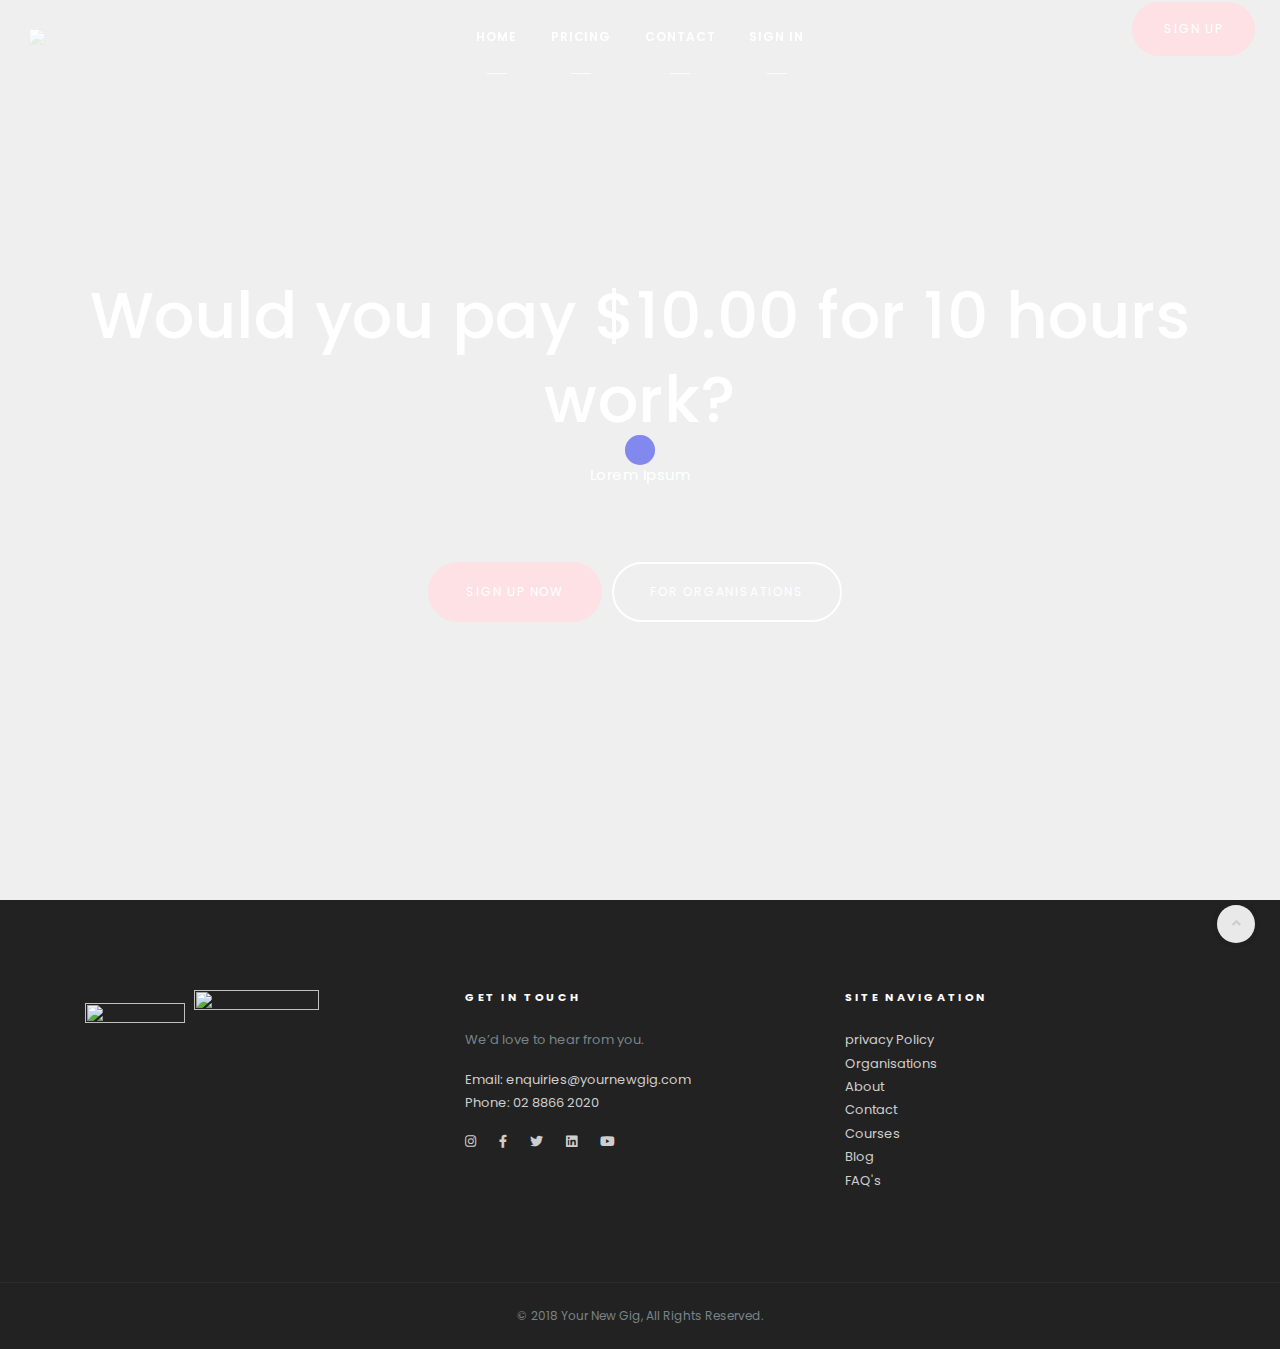
==== app.html @ dda5cf3a "Changes" ====
<!DOCTYPE html>
<html>
<head>
<!-- Global site tag (gtag.js) - Google Analytics -->
<script async src="https://www.googletagmanager.com/gtag/js?id=UA-119177421-1"></script>
<script>
  window.dataLayer = window.dataLayer || [];
  function gtag(){dataLayer.push(arguments);}
  gtag('js', new Date());

  gtag('config', 'UA-119177421-1');
</script>
<!-- Global site tag (gtag.js) - Google Analytics -->
<meta charset="UTF-8">
<meta name="viewport" content="width=device-width, initial-scale=1.0">
<meta name="description" content="Personalised career advice and support through our unique online portal. Tap into our FREE resources from anywhere in the world, to jump-start your career.">
<meta name="author" content="Your New Gig">
<title>career advice | career counselling | upskilling | YourNewGig</title>
<link rel="shortcut icon" href="">
<link rel="apple-touch-icon" href="">
<link rel="apple-touch-icon" sizes="72x72" href="assets/images/apple-touch-icon-72x72.png">
<link rel="apple-touch-icon" sizes="114x114" href="">
<!-- Web Fonts-->
<link href="https://fonts.googleapis.com/css?family=Poppins:400,500,600%7cPlayfair+Display:400i" rel="stylesheet">
<link href="https://use.fontawesome.com/releases/v5.0.6/css/all.css" rel="stylesheet">
<!-- Plugins-->
<link href="css/plugins.min.css" rel="stylesheet">
<link href="css/template.css" rel="stylesheet">
</head>
<body>

<!-- Preloader-->
<div class="page-loader">
  <div class="page-loader-inner">
    <div class="spinner">
      <div class="double-bounce1"></div>
      <div class="double-bounce2"></div>
    </div>
  </div>
</div>
<!-- Preloader end--> 

<!-- Header-->
<header class="header header-transparent">
  <div class="container-fluid"> 
    <!-- Brand-->
    <div class="inner-header"><a class="navbar-brand" href="index.html"><img src="images/brand/logo-variation.png" height="80"> </a></div>
    <!-- Navigation-->
    <div class="inner-navigation collapse">
      <div class="inner-nav onepage-nav">
        <ul>
          <li><a href="#"><span class="menu-item-span">Home</span></a></li>
          <li><a href=""><span class="menu-item-span">Pricing</span></a></li>
          <li><a href=""><span class="menu-item-span">Contact</span></a></li>
          <li><a href="#"><span class="menu-item-span">Sign In</span></a></li>
          <li>
            <p><a class="btn btn-circle btn-brand" href="https://app.cueit.com">Sign Up</a></p>
          </li>
        </ul>
      </div>
    </div>
    <div class="extra-nav d-block d-lg-none">
      <ul>
        <li><a class="off-canvas-open" href="#"><span class="menu-item-span"><i class="ti-menu"></i></span></a></li>
        <li class="nav-toggle"><a href="#" data-toggle="collapse" data-target=".inner-navigation"><span class="menu-item-span"><i class="ti-menu"></i></span></a></li>
      </ul>
    </div>
  </div>
</header>

<!-- END Header--> 

<!-- Wrapper-->
<div class="wrapper">
<!-- Hero-->
<section class="module-cover parallax fullscreen text-center" data-jarallax-video="https://vimeo.com/284663452" data-overlay="0.45">
  <div class="container">
    <div class="row">
      <div class="col-md-12">
        <h1 class="m-b-20">Would you pay $10.00 for 10 hours work?<br>
        </h1>
            Lorem Ipsum
        <p>
		<br/>
	    <br/>
		</p>
        <p><a class="btn btn-lg btn-circle btn-brand" href="https://app.yournewgig.com">Sign Up Now</a><a class="btn btn-lg btn-circle btn-outline-primary" href="corporate">For ORGANISATIONS</a></p>
      </div>
    </div>
  </div>
</section>
<!-- Hero end--> 

<!-- Footer -->

<footer class="footer">
<div class="footer-widgets">
<div class="container">
<div class="row">
<div class="col-md-4"> 
  <!-- Text widget-->
  <aside class="widget"> <img src="images/about/Screen Shot 2018-07-17 at 5.19.13 pm.png" href="about" height=100 width=100> &nbsp; <img src="images/brand/2018 Corporate Small Print.jpg" href="about" height=125 width=125> </aside>
</div>
<a class="scroll-top" href="#top"><i class="fas fa-angle-up"></i></a> 

<!-- Footer Contact-->

<div class="col-md-4">
  <aside class="widget widget-text">
    <div class="widget-title">
      <h6>GET IN TOUCH</h6>
    </div>
    <div class="textwidget">
      <p>We’d love to hear from you.</p>
      <p><a href=mailto:enquiries@yournewgig.com>Email: enquiries@yournewgig.com<a/><br>
        <a href="tel:0288662020">Phone:&nbsp;02 8866 2020<a/><br>
      </p>
      <ul class="social-icons">
        <li><a href="https://www.instagram.com/yournewgig/"><i class="fab fa-instagram"></i></a></li>
        <li><a href="https://www.facebook.com/yournewgig/?hc_ref=OTHER"><i class="fab fa-facebook-f"></i></a></li>
        <li><a href="https://twitter.com/yournewgigcom"><i class="fab fa-twitter"></i></a></li>
        <li><a href="https://au.linkedin.com/company/yournewgig/"><i class="fab fa-linkedin"></i></a></li>
        <li><a href="https://www.youtube.com/channel/UCNJpAPo3yw5QwBrjkdscDzg?view_as=subscriber"><i class="fab fa-youtube"></i> </a></li>
      </ul>
    </div>
  </aside>
</div>

<!-- Site Navigation-->

<div class="col-md-4">
<aside class="widget widget-text">
<div class="widget-title">
  <h6>SITE NAVIGATION</h6>
</div>
<div class="textwidget">
  <ul>
    <li><a href="privacy"><span class="menu-item-span">privacy Policy</span></a></li>
    <li><a href="corporate-landing"><span class="menu-item-span">Organisations</span></a></li>
    <li><a href="about"><span class="menu-item-span">About</span></a></li>
    <li><a href="contact"><span class="menu-item-span">Contact</span></a></li>
    <li><a href="courses"><span class="menu-item-span">Courses</span></a></li>
    <li><a href="blog"><span class="menu-item-span">Blog</span></a></li>
    <li><a href="faq"><span class="menu-item-span">FAQ's</span></a></li>
  </ul>
</div>
</div>
</div>
</div>
</div>

<!-- Copyright-->
<div class="footer-bar">
  <div class="container">
    <div class="row">
      <div class="col-md-12">
        <div class="copyright">
          <p>© 2018 Your New Gig, All Rights Reserved.</p>
        </div>
      </div>
    </div>
  </div>
</div>
</footer>

<!-- Scripts--> 
<script src="js/custom/jquery-3.2.1.min.js"></script> 
<script src="js/custom/popper.min.js"></script> 
<script src="js/bootstrap/bootstrap.min.js"></script> 
<script src="http://maps.googleapis.com/maps/api/js?key=AIzaSyA0rANX07hh6ASNKdBr4mZH0KZSqbHYc3Q"></script> 
<script src='js/custom/plugins.min.js'></script> 
<script src="js/custom/custom.min.js"></script>
</body>
</html>
---- css/template.css ----
:root {
    --alabaster: #f8f8f8;
    --athens-gray: #f0f0f0;
    --wild-sand: #f4f4f4;
    --rolling-stone: #788487;
    --mine-shaft: #333;
    --blue: #007bff;
    --indigo: #6610f2;
    --purple: #6f42c1;gf
    --pink: #e83e8c;
    --red: #dc3545;
    --orange: #fd7e14;
    --yellow: #ffc107;
    --green: #28a745;
    --teal: #20c997;
    --cyan: #17a2b8;
    --white: #fff;
    --gray: #6c757d;
    --gray-dark: #343a40;
    --black: #222;
    --brand: #505cfd;
    --new-gray: #d8d8d8;
    --new-white: #fff;
    --primary: #007bff;
    --secondary: #6c757d;
    --success: #28a745;
    --info: #17a2b8;
    --warning: #ffc107;
    --danger: #dc3545;
    --light: #f8f9fa;
    --dark: #343a40;
    --breakpoint-xs: 0;
    --breakpoint-sm: 576px;
    --breakpoint-md: 768px;
    --breakpoint-lg: 992px;
    --breakpoint-xl: 1200px;
    --font-family-sans-serif: -apple-system,
                              BlinkMacSystemFont,
                              "Segoe UI",
                              Roboto,
                              "Helvetica Neue",
                              Arial,
                              sans-serif,
                              "Apple Color Emoji",
                              "Segoe UI Emoji",
                              "Segoe UI Symbol";
    --font-family-monospace: SFMono-Regular,
                             Menlo,
                             Monaco,
                             Consolas,
                             "Liberation Mono",
                             "Courier New",
                             monospace;
}

*,
*::before,
*::after {
    box-sizing: border-box;
}

html {
    font-family: sans-serif;
    line-height: 1.15;
    -webkit-text-size-adjust: 100%;
        -ms-text-size-adjust: 100%;
    -ms-overflow-style: scrollbar;
    -webkit-tap-highlight-color: transparent;
}

@-ms-viewport {
    width: device-width;
}

article,
aside,
dialog,
figcaption,
figure,
footer,
header,
hgroup,
main,
nav,
section {
    display: block;
}

.bgimage-courses {
	width:100%;
  height:400px;
  background: url(https://preview.ibb.co/jb6ojJ/My_Post_7.jpg);
  background-repeat: no-repeat;
  background-position: center;
  background-size:cover;
  background-attachment: fixed;
}

.bgimage-contact {
	width:100%;
  height:400px;
  background: url(https://preview.ibb.co/jdtCBy/get_in_touch.png);
  background-repeat: no-repeat;
  background-position: center;
  background-size:cover;
  background-attachment: fixed;
}

.bgimage-contact h1 {
	color:white;
  position: relative;
}

.bgimage-courses {
	width:100%;
  height:400px;
  background: url(https://preview.ibb.co/jb6ojJ/My_Post_7.jpg);
  background-repeat: no-repeat;
  background-position: center;
  background-size:cover;
  background-attachment: fixed;
}

.bgimage-courses h1 {
	color:white;
  position: relative;
	}


.bgimage-corporate {
	width:100%;
  height:400px;
  background: url(https://preview.ibb.co/hyoj6y/Corporate_Landing_Page.png);
  background-repeat: no-repeat;
  background-position: center;
  background-size:cover;
  background-attachment: fixed;
		
}

.bgimage h1 {
	color:white;
  position: relative;	
}

.bgimage {
  width:100%;
  height:400px;
  background: url(https://preview.ibb.co/ke4Tyd/Hand_Holding_Compass.png);
  background-repeat: no-repeat;
  background-position: center;
  background-size:cover;
  background-attachment: fixed;
}

.bgimage-corporate h1 {
  color:white;
  position: relative;
}

body {
    margin: 0;
    font-family: "Poppins", Arial;
    font-size: .875rem;
    font-weight: 400;
    line-height: 1.8;
    color: #788487;
    text-align: left;
    background-color: #fff;
}

[tabindex="-1"]:focus {
    outline: 0 !important;
}

hr {
    box-sizing: content-box;
    height: 0;
    overflow: visible;
}

h1,
h2,
h3,
h4,
h5,
h6 {
    margin-top: 0;
    margin-bottom: .625rem;
}

.divider{
    width:5px;
    height:auto;
    display:inline-block;
}

p {
    margin-top: 0;
    margin-bottom: 1rem;
}

abbr[title],
abbr[data-original-title] {
    text-decoration: underline;
    text-decoration: underline dotted;
    cursor: help;
    border-bottom: 0;
}

address {
    margin-bottom: 1rem;
    font-style: normal;
    line-height: inherit;
}

ol,
ul,
dl {
    margin-top: 0;
    margin-bottom: 1rem;
}

ol ol,
ul ul,
ol ul,
ul ol {
    margin-bottom: 0;
}

dt {
    font-weight: 700;
}

dd {
    margin-bottom: .5rem;
    margin-left: 0;
}

blockquote {
    margin: 0 0 1rem;
}

dfn {
    font-style: italic;
}

b,
strong {
    font-weight: bolder;
}

small {
    font-size: 80%;
}

sub,
sup {
    position: relative;
    font-size: 75%;
    line-height: 0;
    vertical-align: baseline;
}

sub {
    bottom: -.25em;
}

sup {
    top: -.5em;
}

.navbar-brand {
  padding: 0px;
}
.navbar-brand>img {
  height: 100%;
  padding: 15px;
  width: auto;
}

a {
    color: #505cfd;
    text-decoration: none;
    background-color: transparent;
    -webkit-text-decoration-skip: objects;
}

a:hover {
    color: #0416fc;
    text-decoration: none;
}

a:not([href]):not([tabindex]) {
    color: inherit;
    text-decoration: none;
}

a:not([href]):not([tabindex]):hover,
a:not([href]):not([tabindex]):focus {
    color: inherit;
    text-decoration: none;
}

a:not([href]):not([tabindex]):focus {
    outline: 0;
}

pre,
code,
kbd,
samp {
    font-family: monospace, monospace;
    font-size: 1em;
}

pre {
    margin-top: 0;
    margin-bottom: 1rem;
    overflow: auto;
    -ms-overflow-style: scrollbar;
}

figure {
    margin: 0 0 1rem;
}

img {
    vertical-align: middle;
    border-style: none;
}

svg:not(:root) {
    overflow: hidden;
}

table {
    border-collapse: collapse;
}

caption {
    padding-top: .75rem;
    padding-bottom: .75rem;
    color: #a3a6a8;
    text-align: left;
    caption-side: bottom;
}

th {
    text-align: inherit;
}

label {
    display: inline-block;
    margin-bottom: .5rem;
}

button {
    border-radius: 0;
}

button:focus {
    outline: 1px dotted;
    outline: 5px auto -webkit-focus-ring-color;
}

input,
button,
select,
optgroup,
textarea {
    margin: 0;
    font-family: inherit;
    font-size: inherit;
    line-height: inherit;
}

button,
input {
    overflow: visible;
}

button,
select {
    text-transform: none;
}

button,
html [type="button"],
[type="reset"],
[type="submit"] {
    -webkit-appearance: button;
}

button::-moz-focus-inner,
[type="button"]::-moz-focus-inner,
[type="reset"]::-moz-focus-inner,
[type="submit"]::-moz-focus-inner {
    padding: 0;
    border-style: none;
}

input[type="radio"],
input[type="checkbox"] {
    box-sizing: border-box;
    padding: 0;
}

input[type="date"],
input[type="time"],
input[type="datetime-local"],
input[type="month"] {
    -webkit-appearance: listbox;
}

textarea {
    overflow: auto;
    resize: vertical;
}

fieldset {
    min-width: 0;
    padding: 0;
    margin: 0;
    border: 0;
}

legend {
    display: block;
    width: 100%;
    max-width: 100%;
    padding: 0;
    margin-bottom: .5rem;
    font-size: 1.5rem;
    line-height: inherit;
    color: inherit;
    white-space: normal;
}

progress {
    vertical-align: baseline;
}

[type="number"]::-webkit-inner-spin-button,
[type="number"]::-webkit-outer-spin-button {
    height: auto;
}

[type="search"] {
    outline-offset: -2px;
    -webkit-appearance: none;
}

[type="search"]::-webkit-search-cancel-button,
[type="search"]::-webkit-search-decoration {
    -webkit-appearance: none;
}

::-webkit-file-upload-button {
    font: inherit;
    -webkit-appearance: button;
}

output {
    display: inline-block;
}

summary {
    display: list-item;
    cursor: pointer;
}

template {
    display: none;
}

[hidden] {
    display: none !important;
}

h1,
h2,
h3,
h4,
h5,
h6,
.h1,
.h2,
.h3,
.h4,
.h5,
.h6 {
    margin-bottom: .625rem;
    font-family: inherit;
    font-weight: 500;
    line-height: 1.3;
    color: #222;
}

h1,
.h1 {
    font-size: 2.625rem;
}

h2,
.h2 {
    font-size: 2rem;
}

h3,
.h3 {
    font-size: 1.75rem;
}

h4,
.h4 {
    font-size: 1.5rem;
}

h5,
.h5 {
    font-size: 1.125rem;
}

h6,
.h6 {
    font-size: .875rem;
}

.lead {
    font-size: .9375rem;
    font-weight: 400;
}

.display-1 {
    font-size: 6rem;
    font-weight: 300;
    line-height: 1.2;
}

.display-2 {
    font-size: 5.5rem;
    font-weight: 300;
    line-height: 1.2;
}

.display-3 {
    font-size: 4.5rem;
    font-weight: 300;
    line-height: 1.2;
}

.display-4 {
    font-size: 3.5rem;
    font-weight: 300;
    line-height: 1.2;
}

hr {
    margin-top: 1rem;
    margin-bottom: 1rem;
    border: 0;
    border-top: 1px solid #f0f0f0;
}

small,
.small {
    font-size: 80%;
    font-weight: 400;
}

mark,
.mark {
    padding: .2em;
    background-color: #fcf8e3;
}

.list-unstyled {
    padding-left: 0;
    list-style: none;
}

.list-inline {
    padding-left: 0;
    list-style: none;
}

.list-inline-item {
    display: inline-block;
}

.list-inline-item:not(:last-child) {
    margin-right: .5rem;
}

.initialism {
    font-size: 90%;
    text-transform: uppercase;
}

.blockquote {
    margin-bottom: 1rem;
    font-size: 1.125rem;
}

.blockquote-footer {
    display: block;
    font-size: 80%;
    color: #6c757d;
}

.blockquote-footer::before {
    content: "\2014 \00A0";
}

.img-fluid {
    max-width: 100%;
    height: auto;
}

.img-thumbnail {
    padding: .25rem;
    background-color: #fff;
    border: 1px solid #dee2e6;
    border-radius: .25rem;
    max-width: 100%;
    height: auto;
}

.figure {
    display: inline-block;
}

.figure-img {
    margin-bottom: .5rem;
    line-height: 1;
}

.figure-caption {
    font-size: 90%;
    color: #6c757d;
}

code,
kbd,
pre,
samp {
    font-family: SFMono-Regular,
                 Menlo,
                 Monaco,
                 Consolas,
                 "Liberation Mono",
                 "Courier New",
                 monospace;
}

code {
    font-size: 87.5%;
    color: #e83e8c;
    word-break: break-word;
}

a > code {
    color: inherit;
}

kbd {
    padding: .2rem .4rem;
    font-size: 87.5%;
    color: #fff;
    background-color: #212529;
    border-radius: .2rem;
}

kbd kbd {
    padding: 0;
    font-size: 100%;
    font-weight: 700;
}

pre {
    display: block;
    font-size: 87.5%;
    color: #212529;
}

pre code {
    font-size: inherit;
    color: inherit;
    word-break: normal;
}

.pre-scrollable {
    max-height: 340px;
    overflow-y: scroll;
}

.container {
    width: 100%;
    padding-right: 15px;
    padding-left: 15px;
    margin-right: auto;
    margin-left: auto;
	justify-content: center;
	align align-items: center;
}

@media (min-width: 576px) {
    .container {
        max-width: 540px;
    }
}

@media (min-width: 768px) {
    .container {
        max-width: 720px;
    }
}

@media (min-width: 992px) {
    .container {
        max-width: 960px;
    }
}

@media (min-width: 1200px) {
    .container {
        max-width: 1140px;
    }
}

.container-fluid {
    width: 100%;
    padding-right: 15px;
    padding-left: 15px;
    margin-right: auto;
    margin-left: auto;
}

.row {
    display: -webkit-box;
    display: -ms-flexbox;
    display: flex;
    -ms-flex-wrap: wrap;
        flex-wrap: wrap;
    margin-right: -15px;
    margin-left: -15px;
}

.no-gutters {
    margin-right: 0;
    margin-left: 0;
}

.no-gutters > .col,
.no-gutters > [class*="col-"] {
    padding-right: 0;
    padding-left: 0;
}

.col-1,
.col-2,
.col-3,
.col-4,
.col-5,
.col-6,
.col-7,
.col-8,
.col-9,
.col-10,
.col-11,
.col-12,
.col,
.col-auto,
.col-sm-1,
.col-sm-2,
.col-sm-3,
.col-sm-4,
.col-sm-5,
.col-sm-6,
.col-sm-7,
.col-sm-8,
.col-sm-9,
.col-sm-10,
.col-sm-11,
.col-sm-12,
.col-sm,
.col-sm-auto,
.col-md-1,
.col-md-2,
.col-md-3,
.col-md-4,
.col-md-5,
.col-md-6,
.col-md-7,
.col-md-8,
.col-md-9,
.col-md-10,
.col-md-11,
.col-md-12,
.col-md,
.col-md-auto,
.col-lg-1,
.col-lg-2,
.col-lg-3,
.col-lg-4,
.col-lg-5,
.col-lg-6,
.col-lg-7,
.col-lg-8,
.col-lg-9,
.col-lg-10,
.col-lg-11,
.col-lg-12,
.col-lg,
.col-lg-auto,
.col-xl-1,
.col-xl-2,
.col-xl-3,
.col-xl-4,
.col-xl-5,
.col-xl-6,
.col-xl-7,
.col-xl-8,
.col-xl-9,
.col-xl-10,
.col-xl-11,
.col-xl-12,
.col-xl,
.col-xl-auto {
    position: relative;
    width: 100%;
    min-height: 1px;
    padding-right: 15px;
    padding-left: 15px;
}

.col {
    -ms-flex-preferred-size: 0;
    flex-basis: 0;
    -webkit-box-flex: 1;
    -ms-flex-positive: 1;
    flex-grow: 1;
    max-width: 100%;
}

.col-auto {
    -webkit-box-flex: 0;
    -ms-flex: 0 0 auto;
        flex: 0 0 auto;
    width: auto;
    max-width: none;
}

.col-1 {
    -webkit-box-flex: 0;
    -ms-flex: 0 0 8.33333%;
        flex: 0 0 8.33333%;
    max-width: 8.33333%;
}

.col-2 {
    -webkit-box-flex: 0;
    -ms-flex: 0 0 16.66667%;
        flex: 0 0 16.66667%;
    max-width: 16.66667%;
}

.col-3 {
    -webkit-box-flex: 0;
    -ms-flex: 0 0 25%;
        flex: 0 0 25%;
    max-width: 25%;
}

.col-4 {
    -webkit-box-flex: 0;
    -ms-flex: 0 0 33.33333%;
        flex: 0 0 33.33333%;
    max-width: 33.33333%;
}

.col-5 {
    -webkit-box-flex: 0;
    -ms-flex: 0 0 41.66667%;
        flex: 0 0 41.66667%;
    max-width: 41.66667%;
}

.col-6 {
    -webkit-box-flex: 0;
    -ms-flex: 0 0 50%;
        flex: 0 0 50%;
    max-width: 50%;
}

.col-7 {
    -webkit-box-flex: 0;
    -ms-flex: 0 0 58.33333%;
        flex: 0 0 58.33333%;
    max-width: 58.33333%;
}

.col-8 {
    -webkit-box-flex: 0;
    -ms-flex: 0 0 66.66667%;
        flex: 0 0 66.66667%;
    max-width: 66.66667%;
}

.col-9 {
    -webkit-box-flex: 0;
    -ms-flex: 0 0 75%;
        flex: 0 0 75%;
    max-width: 75%;
}

.col-10 {
    -webkit-box-flex: 0;
    -ms-flex: 0 0 83.33333%;
        flex: 0 0 83.33333%;
    max-width: 83.33333%;
}

.col-11 {
    -webkit-box-flex: 0;
    -ms-flex: 0 0 91.66667%;
        flex: 0 0 91.66667%;
    max-width: 91.66667%;
}

.col-12 {
    -webkit-box-flex: 0;
    -ms-flex: 0 0 100%;
        flex: 0 0 100%;
    max-width: 100%;
}

.order-first {
    -webkit-box-ordinal-group: 0;
    -ms-flex-order: -1;
    order: -1;
}

.order-last {
    -webkit-box-ordinal-group: 14;
    -ms-flex-order: 13;
    order: 13;
}

.order-0 {
    -webkit-box-ordinal-group: 1;
    -ms-flex-order: 0;
    order: 0;
}

.order-1 {
    -webkit-box-ordinal-group: 2;
    -ms-flex-order: 1;
    order: 1;
}

.order-2 {
    -webkit-box-ordinal-group: 3;
    -ms-flex-order: 2;
    order: 2;
}

.order-3 {
    -webkit-box-ordinal-group: 4;
    -ms-flex-order: 3;
    order: 3;
}

.order-4 {
    -webkit-box-ordinal-group: 5;
    -ms-flex-order: 4;
    order: 4;
}

.order-5 {
    -webkit-box-ordinal-group: 6;
    -ms-flex-order: 5;
    order: 5;
}

.order-6 {
    -webkit-box-ordinal-group: 7;
    -ms-flex-order: 6;
    order: 6;
}

.order-7 {
    -webkit-box-ordinal-group: 8;
    -ms-flex-order: 7;
    order: 7;
}

.order-8 {
    -webkit-box-ordinal-group: 9;
    -ms-flex-order: 8;
    order: 8;
}

.order-9 {
    -webkit-box-ordinal-group: 10;
    -ms-flex-order: 9;
    order: 9;
}

.order-10 {
    -webkit-box-ordinal-group: 11;
    -ms-flex-order: 10;
    order: 10;
}

.order-11 {
    -webkit-box-ordinal-group: 12;
    -ms-flex-order: 11;
    order: 11;
}

.order-12 {
    -webkit-box-ordinal-group: 13;
    -ms-flex-order: 12;
    order: 12;
}

.offset-1 {
    margin-left: 8.33333%;
}

.offset-2 {
    margin-left: 16.66667%;
}

.offset-3 {
    margin-left: 25%;
}

.offset-4 {
    margin-left: 33.33333%;
}

.offset-5 {
    margin-left: 41.66667%;
}

.offset-6 {
    margin-left: 50%;
}

.offset-7 {
    margin-left: 58.33333%;
}

.offset-8 {
    margin-left: 66.66667%;
}

.offset-9 {
    margin-left: 75%;
}

.offset-10 {
    margin-left: 83.33333%;
}

.offset-11 {
    margin-left: 91.66667%;
}

@media (min-width: 576px) {
    .col-sm {
        -ms-flex-preferred-size: 0;
        flex-basis: 0;
        -webkit-box-flex: 1;
        -ms-flex-positive: 1;
        flex-grow: 1;
        max-width: 100%;
    }

    .col-sm-auto {
        -webkit-box-flex: 0;
        -ms-flex: 0 0 auto;
            flex: 0 0 auto;
        width: auto;
        max-width: none;
    }

    .col-sm-1 {
        -webkit-box-flex: 0;
        -ms-flex: 0 0 8.33333%;
            flex: 0 0 8.33333%;
        max-width: 8.33333%;
    }

    .col-sm-2 {
        -webkit-box-flex: 0;
        -ms-flex: 0 0 16.66667%;
            flex: 0 0 16.66667%;
        max-width: 16.66667%;
    }

    .col-sm-3 {
        -webkit-box-flex: 0;
        -ms-flex: 0 0 25%;
            flex: 0 0 25%;
        max-width: 25%;
    }

    .col-sm-4 {
        -webkit-box-flex: 0;
        -ms-flex: 0 0 33.33333%;
            flex: 0 0 33.33333%;
        max-width: 33.33333%;
    }

    .col-sm-5 {
        -webkit-box-flex: 0;
        -ms-flex: 0 0 41.66667%;
            flex: 0 0 41.66667%;
        max-width: 41.66667%;
    }

    .col-sm-6 {
        -webkit-box-flex: 0;
        -ms-flex: 0 0 50%;
            flex: 0 0 50%;
        max-width: 50%;
    }

    .col-sm-7 {
        -webkit-box-flex: 0;
        -ms-flex: 0 0 58.33333%;
            flex: 0 0 58.33333%;
        max-width: 58.33333%;
    }

    .col-sm-8 {
        -webkit-box-flex: 0;
        -ms-flex: 0 0 66.66667%;
            flex: 0 0 66.66667%;
        max-width: 66.66667%;
    }

    .col-sm-9 {
        -webkit-box-flex: 0;
        -ms-flex: 0 0 75%;
            flex: 0 0 75%;
        max-width: 75%;
    }

    .col-sm-10 {
        -webkit-box-flex: 0;
        -ms-flex: 0 0 83.33333%;
            flex: 0 0 83.33333%;
        max-width: 83.33333%;
    }

    .col-sm-11 {
        -webkit-box-flex: 0;
        -ms-flex: 0 0 91.66667%;
            flex: 0 0 91.66667%;
        max-width: 91.66667%;
    }

    .col-sm-12 {
        -webkit-box-flex: 0;
        -ms-flex: 0 0 100%;
            flex: 0 0 100%;
        max-width: 100%;
    }

    .order-sm-first {
        -webkit-box-ordinal-group: 0;
        -ms-flex-order: -1;
        order: -1;
    }

    .order-sm-last {
        -webkit-box-ordinal-group: 14;
        -ms-flex-order: 13;
        order: 13;
    }

    .order-sm-0 {
        -webkit-box-ordinal-group: 1;
        -ms-flex-order: 0;
        order: 0;
    }

    .order-sm-1 {
        -webkit-box-ordinal-group: 2;
        -ms-flex-order: 1;
        order: 1;
    }

    .order-sm-2 {
        -webkit-box-ordinal-group: 3;
        -ms-flex-order: 2;
        order: 2;
    }

    .order-sm-3 {
        -webkit-box-ordinal-group: 4;
        -ms-flex-order: 3;
        order: 3;
    }

    .order-sm-4 {
        -webkit-box-ordinal-group: 5;
        -ms-flex-order: 4;
        order: 4;
    }

    .order-sm-5 {
        -webkit-box-ordinal-group: 6;
        -ms-flex-order: 5;
        order: 5;
    }

    .order-sm-6 {
        -webkit-box-ordinal-group: 7;
        -ms-flex-order: 6;
        order: 6;
    }

    .order-sm-7 {
        -webkit-box-ordinal-group: 8;
        -ms-flex-order: 7;
        order: 7;
    }

    .order-sm-8 {
        -webkit-box-ordinal-group: 9;
        -ms-flex-order: 8;
        order: 8;
    }

    .order-sm-9 {
        -webkit-box-ordinal-group: 10;
        -ms-flex-order: 9;
        order: 9;
    }

    .order-sm-10 {
        -webkit-box-ordinal-group: 11;
        -ms-flex-order: 10;
        order: 10;
    }

    .order-sm-11 {
        -webkit-box-ordinal-group: 12;
        -ms-flex-order: 11;
        order: 11;
    }

    .order-sm-12 {
        -webkit-box-ordinal-group: 13;
        -ms-flex-order: 12;
        order: 12;
    }

    .offset-sm-0 {
        margin-left: 0;
    }

    .offset-sm-1 {
        margin-left: 8.33333%;
    }

    .offset-sm-2 {
        margin-left: 16.66667%;
    }

    .offset-sm-3 {
        margin-left: 25%;
    }

    .offset-sm-4 {
        margin-left: 33.33333%;
    }

    .offset-sm-5 {
        margin-left: 41.66667%;
    }

    .offset-sm-6 {
        margin-left: 50%;
    }

    .offset-sm-7 {
        margin-left: 58.33333%;
    }

    .offset-sm-8 {
        margin-left: 66.66667%;
    }

    .offset-sm-9 {
        margin-left: 75%;
    }

    .offset-sm-10 {
        margin-left: 83.33333%;
    }

    .offset-sm-11 {
        margin-left: 91.66667%;
    }
}

@media (min-width: 768px) {
    .col-md {
        -ms-flex-preferred-size: 0;
        flex-basis: 0;
        -webkit-box-flex: 1;
        -ms-flex-positive: 1;
        flex-grow: 1;
        max-width: 100%;
    }

    .col-md-auto {
        -webkit-box-flex: 0;
        -ms-flex: 0 0 auto;
            flex: 0 0 auto;
        width: auto;
        max-width: none;
    }

    .col-md-1 {
        -webkit-box-flex: 0;
        -ms-flex: 0 0 8.33333%;
            flex: 0 0 8.33333%;
        max-width: 8.33333%;
    }

    .col-md-2 {
        -webkit-box-flex: 0;
        -ms-flex: 0 0 16.66667%;
            flex: 0 0 16.66667%;
        max-width: 16.66667%;
    }

    .col-md-3 {
        -webkit-box-flex: 0;
        -ms-flex: 0 0 25%;
            flex: 0 0 25%;
        max-width: 25%;
    }

    .col-md-4 {
        -webkit-box-flex: 0;
        -ms-flex: 0 0 33.33333%;
            flex: 0 0 33.33333%;
        max-width: 33.33333%;
    }

    .col-md-5 {
        -webkit-box-flex: 0;
        -ms-flex: 0 0 41.66667%;
            flex: 0 0 41.66667%;
        max-width: 41.66667%;
    }

    .col-md-6 {
        -webkit-box-flex: 0;
        -ms-flex: 0 0 50%;
            flex: 0 0 50%;
        max-width: 50%;
    }

    .col-md-7 {
        -webkit-box-flex: 0;
        -ms-flex: 0 0 58.33333%;
            flex: 0 0 58.33333%;
        max-width: 58.33333%;
    }

    .col-md-8 {
        -webkit-box-flex: 0;
        -ms-flex: 0 0 66.66667%;
            flex: 0 0 66.66667%;
        max-width: 66.66667%;
    }

    .col-md-9 {
        -webkit-box-flex: 0;
        -ms-flex: 0 0 75%;
            flex: 0 0 75%;
        max-width: 75%;
    }

    .col-md-10 {
        -webkit-box-flex: 0;
        -ms-flex: 0 0 83.33333%;
            flex: 0 0 83.33333%;
        max-width: 83.33333%;
    }

    .col-md-11 {
        -webkit-box-flex: 0;
        -ms-flex: 0 0 91.66667%;
            flex: 0 0 91.66667%;
        max-width: 91.66667%;
    }

    .col-md-12 {
        -webkit-box-flex: 0;
        -ms-flex: 0 0 100%;
            flex: 0 0 100%;
        max-width: 100%;
    }

    .order-md-first {
        -webkit-box-ordinal-group: 0;
        -ms-flex-order: -1;
        order: -1;
    }

    .order-md-last {
        -webkit-box-ordinal-group: 14;
        -ms-flex-order: 13;
        order: 13;
    }

    .order-md-0 {
        -webkit-box-ordinal-group: 1;
        -ms-flex-order: 0;
        order: 0;
    }

    .order-md-1 {
        -webkit-box-ordinal-group: 2;
        -ms-flex-order: 1;
        order: 1;
    }

    .order-md-2 {
        -webkit-box-ordinal-group: 3;
        -ms-flex-order: 2;
        order: 2;
    }

    .order-md-3 {
        -webkit-box-ordinal-group: 4;
        -ms-flex-order: 3;
        order: 3;
    }

    .order-md-4 {
        -webkit-box-ordinal-group: 5;
        -ms-flex-order: 4;
        order: 4;
    }

    .order-md-5 {
        -webkit-box-ordinal-group: 6;
        -ms-flex-order: 5;
        order: 5;
    }

    .order-md-6 {
        -webkit-box-ordinal-group: 7;
        -ms-flex-order: 6;
        order: 6;
    }

    .order-md-7 {
        -webkit-box-ordinal-group: 8;
        -ms-flex-order: 7;
        order: 7;
    }

    .order-md-8 {
        -webkit-box-ordinal-group: 9;
        -ms-flex-order: 8;
        order: 8;
    }

    .order-md-9 {
        -webkit-box-ordinal-group: 10;
        -ms-flex-order: 9;
        order: 9;
    }

    .order-md-10 {
        -webkit-box-ordinal-group: 11;
        -ms-flex-order: 10;
        order: 10;
    }

    .order-md-11 {
        -webkit-box-ordinal-group: 12;
        -ms-flex-order: 11;
        order: 11;
    }

    .order-md-12 {
        -webkit-box-ordinal-group: 13;
        -ms-flex-order: 12;
        order: 12;
    }

    .offset-md-0 {
        margin-left: 0;
    }

    .offset-md-1 {
        margin-left: 8.33333%;
    }

    .offset-md-2 {
        margin-left: 16.66667%;
    }

    .offset-md-3 {
        margin-left: 25%;
    }

    .offset-md-4 {
        margin-left: 33.33333%;
    }

    .offset-md-5 {
        margin-left: 41.66667%;
    }

    .offset-md-6 {
        margin-left: 50%;
    }

    .offset-md-7 {
        margin-left: 58.33333%;
    }

    .offset-md-8 {
        margin-left: 66.66667%;
    }

    .offset-md-9 {
        margin-left: 75%;
    }

    .offset-md-10 {
        margin-left: 83.33333%;
    }

    .offset-md-11 {
        margin-left: 91.66667%;
    }
}

@media (min-width: 992px) {
    .col-lg {
        -ms-flex-preferred-size: 0;
        flex-basis: 0;
        -webkit-box-flex: 1;
        -ms-flex-positive: 1;
        flex-grow: 1;
        max-width: 100%;
    }

    .col-lg-auto {
        -webkit-box-flex: 0;
        -ms-flex: 0 0 auto;
            flex: 0 0 auto;
        width: auto;
        max-width: none;
    }

    .col-lg-1 {
        -webkit-box-flex: 0;
        -ms-flex: 0 0 8.33333%;
            flex: 0 0 8.33333%;
        max-width: 8.33333%;
    }

    .col-lg-2 {
        -webkit-box-flex: 0;
        -ms-flex: 0 0 16.66667%;
            flex: 0 0 16.66667%;
        max-width: 16.66667%;
    }

    .col-lg-3 {
        -webkit-box-flex: 0;
        -ms-flex: 0 0 25%;
            flex: 0 0 25%;
        max-width: 25%;
    }

    .col-lg-4 {
        -webkit-box-flex: 0;
        -ms-flex: 0 0 33.33333%;
            flex: 0 0 33.33333%;
        max-width: 33.33333%;
    }

    .col-lg-5 {
        -webkit-box-flex: 0;
        -ms-flex: 0 0 41.66667%;
            flex: 0 0 41.66667%;
        max-width: 41.66667%;
    }

    .col-lg-6 {
        -webkit-box-flex: 0;
        -ms-flex: 0 0 50%;
            flex: 0 0 50%;
        max-width: 50%;
    }

    .col-lg-7 {
        -webkit-box-flex: 0;
        -ms-flex: 0 0 58.33333%;
            flex: 0 0 58.33333%;
        max-width: 58.33333%;
    }

    .col-lg-8 {
        -webkit-box-flex: 0;
        -ms-flex: 0 0 66.66667%;
            flex: 0 0 66.66667%;
        max-width: 66.66667%;
    }

    .col-lg-9 {
        -webkit-box-flex: 0;
        -ms-flex: 0 0 75%;
            flex: 0 0 75%;
        max-width: 75%;
    }

    .col-lg-10 {
        -webkit-box-flex: 0;
        -ms-flex: 0 0 83.33333%;
            flex: 0 0 83.33333%;
        max-width: 83.33333%;
    }

    .col-lg-11 {
        -webkit-box-flex: 0;
        -ms-flex: 0 0 91.66667%;
            flex: 0 0 91.66667%;
        max-width: 91.66667%;
    }

    .col-lg-12 {
        -webkit-box-flex: 0;
        -ms-flex: 0 0 100%;
            flex: 0 0 100%;
        max-width: 100%;
    }

    .order-lg-first {
        -webkit-box-ordinal-group: 0;
        -ms-flex-order: -1;
        order: -1;
    }

    .order-lg-last {
        -webkit-box-ordinal-group: 14;
        -ms-flex-order: 13;
        order: 13;
    }

    .order-lg-0 {
        -webkit-box-ordinal-group: 1;
        -ms-flex-order: 0;
        order: 0;
    }

    .order-lg-1 {
        -webkit-box-ordinal-group: 2;
        -ms-flex-order: 1;
        order: 1;
    }

    .order-lg-2 {
        -webkit-box-ordinal-group: 3;
        -ms-flex-order: 2;
        order: 2;
    }

    .order-lg-3 {
        -webkit-box-ordinal-group: 4;
        -ms-flex-order: 3;
        order: 3;
    }

    .order-lg-4 {
        -webkit-box-ordinal-group: 5;
        -ms-flex-order: 4;
        order: 4;
    }

    .order-lg-5 {
        -webkit-box-ordinal-group: 6;
        -ms-flex-order: 5;
        order: 5;
    }

    .order-lg-6 {
        -webkit-box-ordinal-group: 7;
        -ms-flex-order: 6;
        order: 6;
    }

    .order-lg-7 {
        -webkit-box-ordinal-group: 8;
        -ms-flex-order: 7;
        order: 7;
    }

    .order-lg-8 {
        -webkit-box-ordinal-group: 9;
        -ms-flex-order: 8;
        order: 8;
    }

    .order-lg-9 {
        -webkit-box-ordinal-group: 10;
        -ms-flex-order: 9;
        order: 9;
    }

    .order-lg-10 {
        -webkit-box-ordinal-group: 11;
        -ms-flex-order: 10;
        order: 10;
    }

    .order-lg-11 {
        -webkit-box-ordinal-group: 12;
        -ms-flex-order: 11;
        order: 11;
    }

    .order-lg-12 {
        -webkit-box-ordinal-group: 13;
        -ms-flex-order: 12;
        order: 12;
    }

    .offset-lg-0 {
        margin-left: 0;
    }

    .offset-lg-1 {
        margin-left: 8.33333%;
    }

    .offset-lg-2 {
        margin-left: 16.66667%;
    }

    .offset-lg-3 {
        margin-left: 25%;
    }

    .offset-lg-4 {
        margin-left: 33.33333%;
    }

    .offset-lg-5 {
        margin-left: 41.66667%;
    }

    .offset-lg-6 {
        margin-left: 50%;
    }

    .offset-lg-7 {
        margin-left: 58.33333%;
    }

    .offset-lg-8 {
        margin-left: 66.66667%;
    }

    .offset-lg-9 {
        margin-left: 75%;
    }

    .offset-lg-10 {
        margin-left: 83.33333%;
    }

    .offset-lg-11 {
        margin-left: 91.66667%;
    }
}

@media (min-width: 1200px) {
    .col-xl {
        -ms-flex-preferred-size: 0;
        flex-basis: 0;
        -webkit-box-flex: 1;
        -ms-flex-positive: 1;
        flex-grow: 1;
        max-width: 100%;
    }

    .col-xl-auto {
        -webkit-box-flex: 0;
        -ms-flex: 0 0 auto;
            flex: 0 0 auto;
        width: auto;
        max-width: none;
    }

    .col-xl-1 {
        -webkit-box-flex: 0;
        -ms-flex: 0 0 8.33333%;
            flex: 0 0 8.33333%;
        max-width: 8.33333%;
    }

    .col-xl-2 {
        -webkit-box-flex: 0;
        -ms-flex: 0 0 16.66667%;
            flex: 0 0 16.66667%;
        max-width: 16.66667%;
    }

    .col-xl-3 {
        -webkit-box-flex: 0;
        -ms-flex: 0 0 25%;
            flex: 0 0 25%;
        max-width: 25%;
    }

    .col-xl-4 {
        -webkit-box-flex: 0;
        -ms-flex: 0 0 33.33333%;
            flex: 0 0 33.33333%;
        max-width: 33.33333%;
    }

    .col-xl-5 {
        -webkit-box-flex: 0;
        -ms-flex: 0 0 41.66667%;
            flex: 0 0 41.66667%;
        max-width: 41.66667%;
    }

    .col-xl-6 {
        -webkit-box-flex: 0;
        -ms-flex: 0 0 50%;
            flex: 0 0 50%;
        max-width: 50%;
    }

    .col-xl-7 {
        -webkit-box-flex: 0;
        -ms-flex: 0 0 58.33333%;
            flex: 0 0 58.33333%;
        max-width: 58.33333%;
    }

    .col-xl-8 {
        -webkit-box-flex: 0;
        -ms-flex: 0 0 66.66667%;
            flex: 0 0 66.66667%;
        max-width: 66.66667%;
    }

    .col-xl-9 {
        -webkit-box-flex: 0;
        -ms-flex: 0 0 75%;
            flex: 0 0 75%;
        max-width: 75%;
    }

    .col-xl-10 {
        -webkit-box-flex: 0;
        -ms-flex: 0 0 83.33333%;
            flex: 0 0 83.33333%;
        max-width: 83.33333%;
    }

    .col-xl-11 {
        -webkit-box-flex: 0;
        -ms-flex: 0 0 91.66667%;
            flex: 0 0 91.66667%;
        max-width: 91.66667%;
    }

    .col-xl-12 {
        -webkit-box-flex: 0;
        -ms-flex: 0 0 100%;
            flex: 0 0 100%;
        max-width: 100%;
    }

    .order-xl-first {
        -webkit-box-ordinal-group: 0;
        -ms-flex-order: -1;
        order: -1;
    }

    .order-xl-last {
        -webkit-box-ordinal-group: 14;
        -ms-flex-order: 13;
        order: 13;
    }

    .order-xl-0 {
        -webkit-box-ordinal-group: 1;
        -ms-flex-order: 0;
        order: 0;
    }

    .order-xl-1 {
        -webkit-box-ordinal-group: 2;
        -ms-flex-order: 1;
        order: 1;
    }

    .order-xl-2 {
        -webkit-box-ordinal-group: 3;
        -ms-flex-order: 2;
        order: 2;
    }

    .order-xl-3 {
        -webkit-box-ordinal-group: 4;
        -ms-flex-order: 3;
        order: 3;
    }

    .order-xl-4 {
        -webkit-box-ordinal-group: 5;
        -ms-flex-order: 4;
        order: 4;
    }

    .order-xl-5 {
        -webkit-box-ordinal-group: 6;
        -ms-flex-order: 5;
        order: 5;
    }

    .order-xl-6 {
        -webkit-box-ordinal-group: 7;
        -ms-flex-order: 6;
        order: 6;
    }

    .order-xl-7 {
        -webkit-box-ordinal-group: 8;
        -ms-flex-order: 7;
        order: 7;
    }

    .order-xl-8 {
        -webkit-box-ordinal-group: 9;
        -ms-flex-order: 8;
        order: 8;
    }

    .order-xl-9 {
        -webkit-box-ordinal-group: 10;
        -ms-flex-order: 9;
        order: 9;
    }

    .order-xl-10 {
        -webkit-box-ordinal-group: 11;
        -ms-flex-order: 10;
        order: 10;
    }

    .order-xl-11 {
        -webkit-box-ordinal-group: 12;
        -ms-flex-order: 11;
        order: 11;
    }

    .order-xl-12 {
        -webkit-box-ordinal-group: 13;
        -ms-flex-order: 12;
        order: 12;
    }

    .offset-xl-0 {
        margin-left: 0;
    }

    .offset-xl-1 {
        margin-left: 8.33333%;
    }

    .offset-xl-2 {
        margin-left: 16.66667%;
    }

    .offset-xl-3 {
        margin-left: 25%;
    }

    .offset-xl-4 {
        margin-left: 33.33333%;
    }

    .offset-xl-5 {
        margin-left: 41.66667%;
    }

    .offset-xl-6 {
        margin-left: 50%;
    }

    .offset-xl-7 {
        margin-left: 58.33333%;
    }

    .offset-xl-8 {
        margin-left: 66.66667%;
    }

    .offset-xl-9 {
        margin-left: 75%;
    }

    .offset-xl-10 {
        margin-left: 83.33333%;
    }

    .offset-xl-11 {
        margin-left: 91.66667%;
    }
}

.table {
    width: 100%;
    max-width: 100%;
    margin-bottom: 1rem;
    background-color: transparent;
}

.table th,
.table td {
    padding: .75rem;
    vertical-align: top;
    border-top: 1px solid #dee2e6;
}

.table thead th {
    vertical-align: bottom;
    border-bottom: 2px solid #dee2e6;
}

.table tbody + tbody {
    border-top: 2px solid #dee2e6;
}

.table .table {
    background-color: #fff;
}

.table-sm th,
.table-sm td {
    padding: .3rem;
}

.table-bordered {
    border: 1px solid #dee2e6;
}

.table-bordered th,
.table-bordered td {
    border: 1px solid #dee2e6;
}

.table-bordered thead th,
.table-bordered thead td {
    border-bottom-width: 2px;
}

.table-striped tbody tr:nth-of-type(odd) {
    background-color: rgba(0, 0, 0, .05);
}

.table-hover tbody tr:hover {
    background-color: rgba(0, 0, 0, .075);
}

.table-black,
.table-black > th,
.table-black > td {
    background-color: #c1c1c1;
}

.table-hover .table-black:hover {
    background-color: #b4b4b4;
}

.table-hover .table-black:hover > td,
.table-hover .table-black:hover > th {
    background-color: #b4b4b4;
}

.table-brand,
.table-brand > th,
.table-brand > td {
    background-color: #ced1fe;
}

.table-hover .table-brand:hover {
    background-color: #b5bafd;
}

.table-hover .table-brand:hover > td,
.table-hover .table-brand:hover > th {
    background-color: #b5bafd;
}

.table-new-gray,
.table-new-gray > th,
.table-new-gray > td {
    background-color: #f4f4f4;
}

.table-hover .table-new-gray:hover {
    background-color: #e7e7e7;
}

.table-hover .table-new-gray:hover > td,
.table-hover .table-new-gray:hover > th {
    background-color: #e7e7e7;
}

.table-new-white,
.table-new-white > th,
.table-new-white > td {
    background-color: white;
}

.table-hover .table-new-white:hover {
    background-color: #f2f2f2;
}

.table-hover .table-new-white:hover > td,
.table-hover .table-new-white:hover > th {
    background-color: #f2f2f2;
}

.table-primary,
.table-primary > th,
.table-primary > td {
    background-color: #b8daff;
}

.table-hover .table-primary:hover {
    background-color: #9fcdff;
}

.table-hover .table-primary:hover > td,
.table-hover .table-primary:hover > th {
    background-color: #9fcdff;
}

.table-secondary,
.table-secondary > th,
.table-secondary > td {
    background-color: #d6d8db;
}

.table-hover .table-secondary:hover {
    background-color: #c8cbcf;
}

.table-hover .table-secondary:hover > td,
.table-hover .table-secondary:hover > th {
    background-color: #c8cbcf;
}

.table-success,
.table-success > th,
.table-success > td {
    background-color: #c3e6cb;
}

.table-hover .table-success:hover {
    background-color: #b1dfbb;
}

.table-hover .table-success:hover > td,
.table-hover .table-success:hover > th {
    background-color: #b1dfbb;
}

.table-info,
.table-info > th,
.table-info > td {
    background-color: #bee5eb;
}

.table-hover .table-info:hover {
    background-color: #abdde5;
}

.table-hover .table-info:hover > td,
.table-hover .table-info:hover > th {
    background-color: #abdde5;
}

.table-warning,
.table-warning > th,
.table-warning > td {
    background-color: #ffeeba;
}

.table-hover .table-warning:hover {
    background-color: #ffe8a1;
}

.table-hover .table-warning:hover > td,
.table-hover .table-warning:hover > th {
    background-color: #ffe8a1;
}

.table-danger,
.table-danger > th,
.table-danger > td {
    background-color: #f5c6cb;
}

.table-hover .table-danger:hover {
    background-color: #f1b0b7;
}

.table-hover .table-danger:hover > td,
.table-hover .table-danger:hover > th {
    background-color: #f1b0b7;
}

.table-light,
.table-light > th,
.table-light > td {
    background-color: #fdfdfe;
}

.table-hover .table-light:hover {
    background-color: #ececf6;
}

.table-hover .table-light:hover > td,
.table-hover .table-light:hover > th {
    background-color: #ececf6;
}

.table-dark,
.table-dark > th,
.table-dark > td {
    background-color: #c6c8ca;
}

.table-hover .table-dark:hover {
    background-color: #b9bbbe;
}

.table-hover .table-dark:hover > td,
.table-hover .table-dark:hover > th {
    background-color: #b9bbbe;
}

.table-active,
.table-active > th,
.table-active > td {
    background-color: rgba(0, 0, 0, .075);
}

.table-hover .table-active:hover {
    background-color: rgba(0, 0, 0, .075);
}

.table-hover .table-active:hover > td,
.table-hover .table-active:hover > th {
    background-color: rgba(0, 0, 0, .075);
}

.table .thead-dark th {
    color: #fff;
    background-color: #212529;
    border-color: #32383e;
}

.table .thead-light th {
    color: #495057;
    background-color: #e9ecef;
    border-color: #dee2e6;
}

.table-dark {
    color: #fff;
    background-color: #212529;
}

.table-dark th,
.table-dark td,
.table-dark thead th {
    border-color: #32383e;
}

.table-dark.table-bordered {
    border: 0;
}

.table-dark.table-striped tbody tr:nth-of-type(odd) {
    background-color: rgba(255, 255, 255, .05);
}

.table-dark.table-hover tbody tr:hover {
    background-color: rgba(255, 255, 255, .075);
}

@media (max-width: 575.98px) {
    .table-responsive-sm {
        display: block;
        width: 100%;
        overflow-x: auto;
        -webkit-overflow-scrolling: touch;
        -ms-overflow-style: -ms-autohiding-scrollbar;
    }

    .table-responsive-sm > .table-bordered {
        border: 0;
    }
}

@media (max-width: 767.98px) {
    .table-responsive-md {
        display: block;
        width: 100%;
        overflow-x: auto;
        -webkit-overflow-scrolling: touch;
        -ms-overflow-style: -ms-autohiding-scrollbar;
    }

    .table-responsive-md > .table-bordered {
        border: 0;
    }
}

@media (max-width: 991.98px) {
    .table-responsive-lg {
        display: block;
        width: 100%;
        overflow-x: auto;
        -webkit-overflow-scrolling: touch;
        -ms-overflow-style: -ms-autohiding-scrollbar;
    }

    .table-responsive-lg > .table-bordered {
        border: 0;
    }
}

@media (max-width: 1199.98px) {
    .table-responsive-xl {
        display: block;
        width: 100%;
        overflow-x: auto;
        -webkit-overflow-scrolling: touch;
        -ms-overflow-style: -ms-autohiding-scrollbar;
    }

    .table-responsive-xl > .table-bordered {
        border: 0;
    }
}

.table-responsive {
    display: block;
    width: 100%;
    overflow-x: auto;
    -webkit-overflow-scrolling: touch;
    -ms-overflow-style: -ms-autohiding-scrollbar;
}

.table-responsive > .table-bordered {
    border: 0;
}

.form-control {
    display: block;
    width: 100%;
    padding: 1.0625rem .875rem;
    font-size: .875rem;
    line-height: 1.5;
    color: #495057;
    background-color: #fff;
    background-clip: padding-box;
    border: 1px solid #ededed;
    border-radius: .1875rem;
    transition: border-color .15s ease-in-out, box-shadow .15s ease-in-out;
}

.form-control::-ms-expand {
    background-color: transparent;
    border: 0;
}

.form-control:focus {
    color: #495057;
    background-color: #fff;
    border-color: #d9d9d9;
    outline: 0;
    box-shadow: none;
}

.form-control::-webkit-input-placeholder {
    color: #6c757d;
    opacity: 1;
}

.form-control:-ms-input-placeholder {
    color: #6c757d;
    opacity: 1;
}

.form-control::placeholder {
    color: #6c757d;
    opacity: 1;
}

.form-control:disabled,
.form-control[readonly] {
    background-color: #e9ecef;
    opacity: 1;
}

select.form-control:not([size]):not([multiple]) {
    height: 3.375rem;
}

select.form-control:focus::-ms-value {
    color: #495057;
    background-color: #fff;
}

.form-control-file,
.form-control-range {
    display: block;
    width: 100%;
}

.col-form-label {
    padding-top: calc(1.0625rem + 1px);
    padding-bottom: calc(1.0625rem + 1px);
    margin-bottom: 0;
    font-size: inherit;
    line-height: 1.5;
}

.col-form-label-lg {
    padding-top: calc(1.25rem + 1px);
    padding-bottom: calc(1.25rem + 1px);
    font-size: 1.25rem;
    line-height: 1.5;
}

.col-form-label-sm {
    padding-top: calc(.6875rem + 1px);
    padding-bottom: calc(.6875rem + 1px);
    font-size: .875rem;
    line-height: 1.5;
}

.form-control-plaintext {
    display: block;
    width: 100%;
    padding-top: 1.0625rem;
    padding-bottom: 1.0625rem;
    margin-bottom: 0;
    line-height: 1.5;
    background-color: transparent;
    border: solid transparent;
    border-width: 1px 0;
}

.form-control-plaintext.form-control-sm,
.input-group-sm > .form-control-plaintext.form-control,
.input-group-sm > .input-group-prepend > .form-control-plaintext.input-group-text,
.input-group-sm > .input-group-append > .form-control-plaintext.input-group-text,
.input-group-sm > .input-group-prepend > .form-control-plaintext.btn,
.input-group-sm > .input-group-append > .form-control-plaintext.btn,
.form-control-plaintext.form-control-lg,
.input-group-lg > .form-control-plaintext.form-control,
.input-group-lg > .input-group-prepend > .form-control-plaintext.input-group-text,
.input-group-lg > .input-group-append > .form-control-plaintext.input-group-text,
.input-group-lg > .input-group-prepend > .form-control-plaintext.btn,
.input-group-lg > .input-group-append > .form-control-plaintext.btn {
    padding-right: 0;
    padding-left: 0;
}

.form-control-sm,
.input-group-sm > .form-control,
.input-group-sm > .input-group-prepend > .input-group-text,
.input-group-sm > .input-group-append > .input-group-text,
.input-group-sm > .input-group-prepend > .btn,
.input-group-sm > .input-group-append > .btn {
    padding: .6875rem .875rem;
    font-size: .875rem;
    line-height: 1.5;
    border-radius: .2rem;
}

select.form-control-sm:not([size]):not([multiple]),
.input-group-sm > select.form-control:not([size]):not([multiple]),
.input-group-sm > .input-group-prepend > select.input-group-text:not([size]):not([multiple]),
.input-group-sm > .input-group-append > select.input-group-text:not([size]):not([multiple]),
.input-group-sm > .input-group-prepend > select.btn:not([size]):not([multiple]),
.input-group-sm > .input-group-append > select.btn:not([size]):not([multiple]) {
    height: 2.625rem;
}

.form-control-lg,
.input-group-lg > .form-control,
.input-group-lg > .input-group-prepend > .input-group-text,
.input-group-lg > .input-group-append > .input-group-text,
.input-group-lg > .input-group-prepend > .btn,
.input-group-lg > .input-group-append > .btn {
    padding: 1.25rem .875rem;
    font-size: 1.25rem;
    line-height: 1.5;
    border-radius: .3rem;
}

select.form-control-lg:not([size]):not([multiple]),
.input-group-lg > select.form-control:not([size]):not([multiple]),
.input-group-lg > .input-group-prepend > select.input-group-text:not([size]):not([multiple]),
.input-group-lg > .input-group-append > select.input-group-text:not([size]):not([multiple]),
.input-group-lg > .input-group-prepend > select.btn:not([size]):not([multiple]),
.input-group-lg > .input-group-append > select.btn:not([size]):not([multiple]) {
    height: 3.75rem;
}

.form-group {
    margin-bottom: 1rem;
}

.form-text {
    display: block;
    margin-top: .25rem;
}

.form-row {
    display: -webkit-box;
    display: -ms-flexbox;
    display: flex;
    -ms-flex-wrap: wrap;
        flex-wrap: wrap;
    margin-right: -5px;
    margin-left: -5px;
}

.form-row > .col,
.form-row > [class*="col-"] {
    padding-right: 5px;
    padding-left: 5px;
}

.form-check {
    position: relative;
    display: block;
    padding-left: 1.25rem;
}

.form-check-input {
    position: absolute;
    margin-top: .3rem;
    margin-left: -1.25rem;
}

.form-check-input:disabled ~ .form-check-label {
    color: #a3a6a8;
}

.form-check-label {
    margin-bottom: 0;
}

.form-check-inline {
    display: -webkit-inline-box;
    display: -ms-inline-flexbox;
    display: inline-flex;
    -webkit-box-align: center;
    -ms-flex-align: center;
    align-items: center;
    padding-left: 0;
    margin-right: .75rem;
}

.form-check-inline .form-check-input {
    position: static;
    margin-top: 0;
    margin-right: .3125rem;
    margin-left: 0;
}

.valid-feedback {
    display: none;
    width: 100%;
    margin-top: .25rem;
    font-size: 80%;
    color: #28a745;
}

.valid-tooltip {
    position: absolute;
    top: 100%;
    z-index: 5;
    display: none;
    max-width: 100%;
    padding: .5rem;
    margin-top: .1rem;
    font-size: .875rem;
    line-height: 1;
    color: #fff;
    background-color: rgba(40, 167, 69, .8);
    border-radius: .2rem;
}

.was-validated .form-control:valid,
.form-control.is-valid,
.was-validated
.custom-select:valid,
.custom-select.is-valid {
    border-color: #28a745;
}

.was-validated .form-control:valid:focus,
.form-control.is-valid:focus,
.was-validated
  .custom-select:valid:focus,
.custom-select.is-valid:focus {
    border-color: #28a745;
    box-shadow: 0 0 0 .2rem rgba(40, 167, 69, .25);
}

.was-validated .form-control:valid ~ .valid-feedback,
.was-validated .form-control:valid ~ .valid-tooltip,
.form-control.is-valid ~ .valid-feedback,
.form-control.is-valid ~ .valid-tooltip,
.was-validated
  .custom-select:valid ~ .valid-feedback,
.was-validated
  .custom-select:valid ~ .valid-tooltip,
.custom-select.is-valid ~ .valid-feedback,
.custom-select.is-valid ~ .valid-tooltip {
    display: block;
}

.was-validated .form-check-input:valid ~ .form-check-label,
.form-check-input.is-valid ~ .form-check-label {
    color: #28a745;
}

.was-validated .form-check-input:valid ~ .valid-feedback,
.was-validated .form-check-input:valid ~ .valid-tooltip,
.form-check-input.is-valid ~ .valid-feedback,
.form-check-input.is-valid ~ .valid-tooltip {
    display: block;
}

.was-validated .custom-control-input:valid ~ .custom-control-label,
.custom-control-input.is-valid ~ .custom-control-label {
    color: #28a745;
}

.was-validated .custom-control-input:valid ~ .custom-control-label::before,
.custom-control-input.is-valid ~ .custom-control-label::before {
    background-color: #71dd8a;
}

.was-validated .custom-control-input:valid ~ .valid-feedback,
.was-validated .custom-control-input:valid ~ .valid-tooltip,
.custom-control-input.is-valid ~ .valid-feedback,
.custom-control-input.is-valid ~ .valid-tooltip {
    display: block;
}

.was-validated .custom-control-input:valid:checked ~ .custom-control-label::before,
.custom-control-input.is-valid:checked ~ .custom-control-label::before {
    background-color: #34ce57;
}

.was-validated .custom-control-input:valid:focus ~ .custom-control-label::before,
.custom-control-input.is-valid:focus ~ .custom-control-label::before {
    box-shadow: 0 0 0 1px #fff, 0 0 0 .2rem rgba(40, 167, 69, .25);
}

.was-validated .custom-file-input:valid ~ .custom-file-label,
.custom-file-input.is-valid ~ .custom-file-label {
    border-color: #28a745;
}

.was-validated .custom-file-input:valid ~ .custom-file-label::before,
.custom-file-input.is-valid ~ .custom-file-label::before {
    border-color: inherit;
}

.was-validated .custom-file-input:valid ~ .valid-feedback,
.was-validated .custom-file-input:valid ~ .valid-tooltip,
.custom-file-input.is-valid ~ .valid-feedback,
.custom-file-input.is-valid ~ .valid-tooltip {
    display: block;
}

.was-validated .custom-file-input:valid:focus ~ .custom-file-label,
.custom-file-input.is-valid:focus ~ .custom-file-label {
    box-shadow: 0 0 0 .2rem rgba(40, 167, 69, .25);
}

.invalid-feedback {
    display: none;
    width: 100%;
    margin-top: .25rem;
    font-size: 80%;
    color: #dc3545;
}

.invalid-tooltip {
    position: absolute;
    top: 100%;
    z-index: 5;
    display: none;
    max-width: 100%;
    padding: .5rem;
    margin-top: .1rem;
    font-size: .875rem;
    line-height: 1;
    color: #fff;
    background-color: rgba(220, 53, 69, .8);
    border-radius: .2rem;
}

.was-validated .form-control:invalid,
.form-control.is-invalid,
.was-validated
.custom-select:invalid,
.custom-select.is-invalid {
    border-color: #dc3545;
}

.was-validated .form-control:invalid:focus,
.form-control.is-invalid:focus,
.was-validated
  .custom-select:invalid:focus,
.custom-select.is-invalid:focus {
    border-color: #dc3545;
    box-shadow: 0 0 0 .2rem rgba(220, 53, 69, .25);
}

.was-validated .form-control:invalid ~ .invalid-feedback,
.was-validated .form-control:invalid ~ .invalid-tooltip,
.form-control.is-invalid ~ .invalid-feedback,
.form-control.is-invalid ~ .invalid-tooltip,
.was-validated
  .custom-select:invalid ~ .invalid-feedback,
.was-validated
  .custom-select:invalid ~ .invalid-tooltip,
.custom-select.is-invalid ~ .invalid-feedback,
.custom-select.is-invalid ~ .invalid-tooltip {
    display: block;
}

.was-validated .form-check-input:invalid ~ .form-check-label,
.form-check-input.is-invalid ~ .form-check-label {
    color: #dc3545;
}

.was-validated .form-check-input:invalid ~ .invalid-feedback,
.was-validated .form-check-input:invalid ~ .invalid-tooltip,
.form-check-input.is-invalid ~ .invalid-feedback,
.form-check-input.is-invalid ~ .invalid-tooltip {
    display: block;
}

.was-validated .custom-control-input:invalid ~ .custom-control-label,
.custom-control-input.is-invalid ~ .custom-control-label {
    color: #dc3545;
}

.was-validated .custom-control-input:invalid ~ .custom-control-label::before,
.custom-control-input.is-invalid ~ .custom-control-label::before {
    background-color: #efa2a9;
}

.was-validated .custom-control-input:invalid ~ .invalid-feedback,
.was-validated .custom-control-input:invalid ~ .invalid-tooltip,
.custom-control-input.is-invalid ~ .invalid-feedback,
.custom-control-input.is-invalid ~ .invalid-tooltip {
    display: block;
}

.was-validated .custom-control-input:invalid:checked ~ .custom-control-label::before,
.custom-control-input.is-invalid:checked ~ .custom-control-label::before {
    background-color: #e4606d;
}

.was-validated .custom-control-input:invalid:focus ~ .custom-control-label::before,
.custom-control-input.is-invalid:focus ~ .custom-control-label::before {
    box-shadow: 0 0 0 1px #fff, 0 0 0 .2rem rgba(220, 53, 69, .25);
}

.was-validated .custom-file-input:invalid ~ .custom-file-label,
.custom-file-input.is-invalid ~ .custom-file-label {
    border-color: #dc3545;
}

.was-validated .custom-file-input:invalid ~ .custom-file-label::before,
.custom-file-input.is-invalid ~ .custom-file-label::before {
    border-color: inherit;
}

.was-validated .custom-file-input:invalid ~ .invalid-feedback,
.was-validated .custom-file-input:invalid ~ .invalid-tooltip,
.custom-file-input.is-invalid ~ .invalid-feedback,
.custom-file-input.is-invalid ~ .invalid-tooltip {
    display: block;
}

.was-validated .custom-file-input:invalid:focus ~ .custom-file-label,
.custom-file-input.is-invalid:focus ~ .custom-file-label {
    box-shadow: 0 0 0 .2rem rgba(220, 53, 69, .25);
}

.form-inline {
    display: -webkit-box;
    display: -ms-flexbox;
    display: flex;
    -webkit-box-orient: horizontal;
    -webkit-box-direction: normal;
    -ms-flex-flow: row wrap;
        flex-flow: row wrap;
    -webkit-box-align: center;
    -ms-flex-align: center;
    align-items: center;
}

.form-inline .form-check {
    width: 100%;
}

@media (min-width: 576px) {
    .form-inline label {
        display: -webkit-box;
        display: -ms-flexbox;
        display: flex;
        -webkit-box-align: center;
        -ms-flex-align: center;
        align-items: center;
        -webkit-box-pack: center;
        -ms-flex-pack: center;
        justify-content: center;
        margin-bottom: 0;
    }

    .form-inline .form-group {
        display: -webkit-box;
        display: -ms-flexbox;
        display: flex;
        -webkit-box-flex: 0;
        -ms-flex: 0 0 auto;
            flex: 0 0 auto;
        -webkit-box-orient: horizontal;
        -webkit-box-direction: normal;
        -ms-flex-flow: row wrap;
            flex-flow: row wrap;
        -webkit-box-align: center;
        -ms-flex-align: center;
        align-items: center;
        margin-bottom: 0;
    }

    .form-inline .form-control {
        display: inline-block;
        width: auto;
        vertical-align: middle;
    }

    .form-inline .form-control-plaintext {
        display: inline-block;
    }

    .form-inline .input-group {
        width: auto;
    }

    .form-inline .form-check {
        display: -webkit-box;
        display: -ms-flexbox;
        display: flex;
        -webkit-box-align: center;
        -ms-flex-align: center;
        align-items: center;
        -webkit-box-pack: center;
        -ms-flex-pack: center;
        justify-content: center;
        width: auto;
        padding-left: 0;
    }

    .form-inline .form-check-input {
        position: relative;
        margin-top: 0;
        margin-right: .25rem;
        margin-left: 0;
    }

    .form-inline .custom-control {
        -webkit-box-align: center;
        -ms-flex-align: center;
        align-items: center;
        -webkit-box-pack: center;
        -ms-flex-pack: center;
        justify-content: center;
    }

    .form-inline .custom-control-label {
        margin-bottom: 0;
    }
}

.btn {
    display: inline-block;
    font-weight: 400;
    text-align: middle;
    white-space: nowrap;
    vertical-align: middle;
    -webkit-user-select: none;
       -moz-user-select: none;
        -ms-user-select: none;
            user-select: none;
    border: 2px solid transparent;
    padding: 1rem 1.875rem;
    font-size: .875rem;
    line-height: 1.5;
    border-radius: .1875rem;
    transition: color .15s ease-in-out,
                background-color .15s ease-in-out,
                border-color .15s ease-in-out,
                box-shadow .15s ease-in-out;
}

.btn:hover,
.btn:focus {
    text-decoration: none;
}

.btn:focus,
.btn.focus {
    outline: 0;
    box-shadow: 0 0 0 .2rem rgba(0, 123, 255, .25);
}

.btn.disabled,
.btn:disabled {
    opacity: .65;
}

.btn:not(:disabled):not(.disabled) {
    cursor: pointer;
}

.btn:not(:disabled):not(.disabled):active,
.btn:not(:disabled):not(.disabled).active {
    background-image: none;
}

a.btn.disabled,
fieldset:disabled a.btn {
    pointer-events: none;
}

.btn-black {
    color: #fff;
    background-color: #222;
    border-color: #222;
}

.btn-black:hover {
    color: #fff;
    background-color: #0f0f0f;
    border-color: #0f0f0f;
}

.btn-black:focus,
.btn-black.focus {
    box-shadow: 0 0 0 .2rem rgba(34, 34, 34, .5);
}

.btn-black.disabled,
.btn-black:disabled {
    background-color: #222;
    border-color: #222;
}

.btn-black:not([disabled]):not(.disabled):active,
.btn-black:not([disabled]):not(.disabled).active,
.show > .btn-black.dropdown-toggle {
    color: #fff;
    background-color: #090909;
    border-color: #020202;
    box-shadow: 0 0 0 .2rem rgba(34, 34, 34, .5);
}

.btn-brand {
    color: #fff;
    background-color: #F05766;
    border-color: #F05766;
	max-height: 100%;
	max width: 100%;
}

.btn-brand:hover {
    color: #fff;
    background-color: #505cfd;
    border-color: #505cfd;
}

.btn-brand:focus,
.btn-brand.focus {
    box-shadow: 0 0 0 .2rem rgba(80, 92, 253, .5);
}

.btn-brand.disabled,
.btn-brand:disabled {
    background-color: #505cfd;
    border-color: #505cfd;
}

.btn-brand:not([disabled]):not(.disabled):active,
.btn-brand:not([disabled]):not(.disabled).active,
.show > .btn-brand.dropdown-toggle {
    color: #fff;
    background-color: #1e2dfc;
    border-color: #1121fc;
    box-shadow: 0 0 0 .2rem rgba(80, 92, 253, .5);
}

.btn-new-gray {
    color: #212529;
    background-color: #d8d8d8;
    border-color: #d8d8d8;
}

.btn-new-gray:hover {
    color: #212529;
    background-color: #c5c5c5;
    border-color: #c5c5c5;
}

.btn-new-gray:focus,
.btn-new-gray.focus {
    box-shadow: 0 0 0 .2rem rgba(216, 216, 216, .5);
}

.btn-new-gray.disabled,
.btn-new-gray:disabled {
    background-color: #d8d8d8;
    border-color: #d8d8d8;
}

.btn-new-gray:not([disabled]):not(.disabled):active,
.btn-new-gray:not([disabled]):not(.disabled).active,
.show > .btn-new-gray.dropdown-toggle {
    color: #212529;
    background-color: #bfbfbf;
    border-color: #b8b8b8;
    box-shadow: 0 0 0 .2rem rgba(216, 216, 216, .5);
}

.btn-new-white {
    color: #212529;
    background-color: #fff;
    border-color: #fff;
}

.btn-new-white:hover {
    color: #212529;
    background-color: #ececec;
    border-color: #ececec;
}

.btn-new-white:focus,
.btn-new-white.focus {
    box-shadow: 0 0 0 .2rem rgba(255, 255, 255, .5);
}

.btn-new-white.disabled,
.btn-new-white:disabled {
    background-color: #fff;
    border-color: #fff;
}

.btn-new-white:not([disabled]):not(.disabled):active,
.btn-new-white:not([disabled]):not(.disabled).active,
.show > .btn-new-white.dropdown-toggle {
    color: #212529;
    background-color: #e6e6e6;
    border-color: #dfdfdf;
    box-shadow: 0 0 0 .2rem rgba(255, 255, 255, .5);
}

.btn-primary {
    color: #fff;
    background-color: #007bff;
    border-color: #007bff;
}

.btn-primary:hover {
    color: #fff;
    background-color: #0069d9;
    border-color: #0069d9;
}

.btn-primary:focus,
.btn-primary.focus {
    box-shadow: 0 0 0 .2rem rgba(0, 123, 255, .5);
}

.btn-primary.disabled,
.btn-primary:disabled {
    background-color: #007bff;
    border-color: #007bff;
}

.btn-primary:not([disabled]):not(.disabled):active,
.btn-primary:not([disabled]):not(.disabled).active,
.show > .btn-primary.dropdown-toggle {
    color: #fff;
    background-color: #0062cc;
    border-color: #005cbf;
    box-shadow: 0 0 0 .2rem rgba(0, 123, 255, .5);
}

.btn-secondary {
    color: #fff;
    background-color: #6c757d;
    border-color: #6c757d;
}

.btn-secondary:hover {
    color: #fff;
    background-color: #5a6268;
    border-color: #5a6268;
}

.btn-secondary:focus,
.btn-secondary.focus {
    box-shadow: 0 0 0 .2rem rgba(108, 117, 125, .5);
}

.btn-secondary.disabled,
.btn-secondary:disabled {
    background-color: #6c757d;
    border-color: #6c757d;
}

.btn-secondary:not([disabled]):not(.disabled):active,
.btn-secondary:not([disabled]):not(.disabled).active,
.show > .btn-secondary.dropdown-toggle {
    color: #fff;
    background-color: #545b62;
    border-color: #4e555b;
    box-shadow: 0 0 0 .2rem rgba(108, 117, 125, .5);
}

.btn-success {
    color: #fff;
    background-color: #28a745;
    border-color: #28a745;
}

.btn-success:hover {
    color: #fff;
    background-color: #218838;
    border-color: #218838;
}

.btn-success:focus,
.btn-success.focus {
    box-shadow: 0 0 0 .2rem rgba(40, 167, 69, .5);
}

.btn-success.disabled,
.btn-success:disabled {
    background-color: #28a745;
    border-color: #28a745;
}

.btn-success:not([disabled]):not(.disabled):active,
.btn-success:not([disabled]):not(.disabled).active,
.show > .btn-success.dropdown-toggle {
    color: #fff;
    background-color: #1e7e34;
    border-color: #1c7430;
    box-shadow: 0 0 0 .2rem rgba(40, 167, 69, .5);
}

.btn-info {
    color: #fff;
    background-color: #17a2b8;
    border-color: #17a2b8;
}

.btn-info:hover {
    color: #fff;
    background-color: #138496;
    border-color: #138496;
}

.btn-info:focus,
.btn-info.focus {
    box-shadow: 0 0 0 .2rem rgba(23, 162, 184, .5);
}

.btn-info.disabled,
.btn-info:disabled {
    background-color: #17a2b8;
    border-color: #17a2b8;
}

.btn-info:not([disabled]):not(.disabled):active,
.btn-info:not([disabled]):not(.disabled).active,
.show > .btn-info.dropdown-toggle {
    color: #fff;
    background-color: #117a8b;
    border-color: #10707f;
    box-shadow: 0 0 0 .2rem rgba(23, 162, 184, .5);
}

.btn-warning {
    color: #212529;
    background-color: #ffc107;
    border-color: #ffc107;
}

.btn-warning:hover {
    color: #212529;
    background-color: #e0a800;
    border-color: #e0a800;
}

.btn-warning:focus,
.btn-warning.focus {
    box-shadow: 0 0 0 .2rem rgba(255, 193, 7, .5);
}

.btn-warning.disabled,
.btn-warning:disabled {
    background-color: #ffc107;
    border-color: #ffc107;
}

.btn-warning:not([disabled]):not(.disabled):active,
.btn-warning:not([disabled]):not(.disabled).active,
.show > .btn-warning.dropdown-toggle {
    color: #212529;
    background-color: #d39e00;
    border-color: #c69500;
    box-shadow: 0 0 0 .2rem rgba(255, 193, 7, .5);
}

.btn-danger {
    color: #fff;
    background-color: #dc3545;
    border-color: #dc3545;
}

.btn-danger:hover {
    color: #fff;
    background-color: #c82333;
    border-color: #c82333;
}

.btn-danger:focus,
.btn-danger.focus {
    box-shadow: 0 0 0 .2rem rgba(220, 53, 69, .5);
}

.btn-danger.disabled,
.btn-danger:disabled {
    background-color: #dc3545;
    border-color: #dc3545;
}

.btn-danger:not([disabled]):not(.disabled):active,
.btn-danger:not([disabled]):not(.disabled).active,
.show > .btn-danger.dropdown-toggle {
    color: #fff;
    background-color: #bd2130;
    border-color: #b21f2d;
    box-shadow: 0 0 0 .2rem rgba(220, 53, 69, .5);
}

.btn-light {
    color: #212529;
    background-color: #f8f9fa;
    border-color: #f8f9fa;
}

.btn-light:hover {
    color: #212529;
    background-color: #e2e6ea;
    border-color: #e2e6ea;
}

.btn-light:focus,
.btn-light.focus {
    box-shadow: 0 0 0 .2rem rgba(248, 249, 250, .5);
}

.btn-light.disabled,
.btn-light:disabled {
    background-color: #f8f9fa;
    border-color: #f8f9fa;
}

.btn-light:not([disabled]):not(.disabled):active,
.btn-light:not([disabled]):not(.disabled).active,
.show > .btn-light.dropdown-toggle {
    color: #212529;
    background-color: #dae0e5;
    border-color: #d3d9df;
    box-shadow: 0 0 0 .2rem rgba(248, 249, 250, .5);
}

.btn-dark {
    color: #fff;
    background-color: #343a40;
    border-color: #343a40;
}

.btn-dark:hover {
    color: #fff;
    background-color: #23272b;
    border-color: #23272b;
}

.btn-dark:focus,
.btn-dark.focus {
    box-shadow: 0 0 0 .2rem rgba(52, 58, 64, .5);
}

.btn-dark.disabled,
.btn-dark:disabled {
    background-color: #343a40;
    border-color: #343a40;
}

.btn-dark:not([disabled]):not(.disabled):active,
.btn-dark:not([disabled]):not(.disabled).active,
.show > .btn-dark.dropdown-toggle {
    color: #fff;
    background-color: #1d2124;
    border-color: #171a1d;
    box-shadow: 0 0 0 .2rem rgba(52, 58, 64, .5);
}

.btn-outline-black {
    color: #222;
    background-color: transparent;
    background-image: none;
    border-color: #222;
}

.btn-outline-black:hover {
    color: #fff;
    background-color: #222;
    border-color: #222;
}

.btn-outline-black:focus,
.btn-outline-black.focus {
    box-shadow: 0 0 0 .2rem rgba(34, 34, 34, .5);
}

.btn-outline-black.disabled,
.btn-outline-black:disabled {
    color: #222;
    background-color: transparent;
}

.btn-outline-black:not(:disabled):not(.disabled):active,
.btn-outline-black:not(:disabled):not(.disabled).active,
.show > .btn-outline-black.dropdown-toggle {
    color: #fff;
    background-color: #222;
    border-color: #222;
}

.btn-outline-black:not(:disabled):not(.disabled):active:focus,
.btn-outline-black:not(:disabled):not(.disabled).active:focus,
.show > .btn-outline-black.dropdown-toggle:focus {
    box-shadow: 0 0 0 .2rem rgba(34, 34, 34, .5);
}

.btn-outline-brand {
    color: #505cfd;
    background-color: transparent;
    background-image: none;
    border-color: #505cfd;
}

.btn-outline-brand:hover {
    color: #fff;
    background-color: #505cfd;
    border-color: #505cfd;
}

.btn-outline-brand:focus,
.btn-outline-brand.focus {
    box-shadow: 0 0 0 .2rem rgba(80, 92, 253, .5);
}

.btn-outline-brand.disabled,
.btn-outline-brand:disabled {
    color: #505cfd;
    background-color: transparent;
}

.btn-outline-brand:not(:disabled):not(.disabled):active,
.btn-outline-brand:not(:disabled):not(.disabled).active,
.show > .btn-outline-brand.dropdown-toggle {
    color: #fff;
    background-color: #505cfd;
    border-color: #505cfd;
}

.btn-outline-brand:not(:disabled):not(.disabled):active:focus,
.btn-outline-brand:not(:disabled):not(.disabled).active:focus,
.show > .btn-outline-brand.dropdown-toggle:focus {
    box-shadow: 0 0 0 .2rem rgba(80, 92, 253, .5);
}

.btn-outline-new-gray {
    color: #d8d8d8;
    background-color: transparent;
    background-image: none;
    border-color: #d8d8d8;
}

.btn-outline-new-gray:hover {
    color: #212529;
    background-color: #d8d8d8;
    border-color: #d8d8d8;
}

.btn-outline-new-gray:focus,
.btn-outline-new-gray.focus {
    box-shadow: 0 0 0 .2rem rgba(216, 216, 216, .5);
}

.btn-outline-new-gray.disabled,
.btn-outline-new-gray:disabled {
    color: #d8d8d8;
    background-color: transparent;
}

.btn-outline-new-gray:not(:disabled):not(.disabled):active,
.btn-outline-new-gray:not(:disabled):not(.disabled).active,
.show > .btn-outline-new-gray.dropdown-toggle {
    color: #212529;
    background-color: #d8d8d8;
    border-color: #d8d8d8;
}

.btn-outline-new-gray:not(:disabled):not(.disabled):active:focus,
.btn-outline-new-gray:not(:disabled):not(.disabled).active:focus,
.show > .btn-outline-new-gray.dropdown-toggle:focus {
    box-shadow: 0 0 0 .2rem rgba(216, 216, 216, .5);
}

.btn-outline-new-white {
    color: #fff;
    background-color: transparent;
    background-image: none;
    border-color: #fff;
}

.btn-outline-new-white:hover {
    color: #212529;
    background-color: #fff;
    border-color: #fff;
}

.btn-outline-new-white:focus,
.btn-outline-new-white.focus {
    box-shadow: 0 0 0 .2rem rgba(255, 255, 255, .5);
}

.btn-outline-new-white.disabled,
.btn-outline-new-white:disabled {
    color: #fff;
    background-color: transparent;
}

.btn-outline-new-white:not(:disabled):not(.disabled):active,
.btn-outline-new-white:not(:disabled):not(.disabled).active,
.show > .btn-outline-new-white.dropdown-toggle {
    color: #212529;
    background-color: #fff;
    border-color: #fff;
}

.btn-outline-new-white:not(:disabled):not(.disabled):active:focus,
.btn-outline-new-white:not(:disabled):not(.disabled).active:focus,
.show > .btn-outline-new-white.dropdown-toggle:focus {
    box-shadow: 0 0 0 .2rem rgba(255, 255, 255, .5);
}

.btn-outline-primary {
    color: #FFFFFF;
    background-color: transparent;
    background-image: none;
    border-color: #FFFFFF;
}

.btn-outline-primary:hover {
    color: #fff;
    background-color: #34454E;
    border-color: #34454E;
}

.btn-outline-primary:focus,
.btn-outline-primary.focus {
    box-shadow: 0 0 0 .2rem rgba(0, 123, 255, .5);
}

.btn-outline-primary.disabled,
.btn-outline-primary:disabled {
    color: #007bff;
    background-color: transparent;
}

.btn-outline-primary:not(:disabled):not(.disabled):active,
.btn-outline-primary:not(:disabled):not(.disabled).active,
.show > .btn-outline-primary.dropdown-toggle {
    color: #fff;
    background-color: #007bff;
    border-color: #007bff;
}

.btn-outline-primary:not(:disabled):not(.disabled):active:focus,
.btn-outline-primary:not(:disabled):not(.disabled).active:focus,
.show > .btn-outline-primary.dropdown-toggle:focus {
    box-shadow: 0 0 0 .2rem rgba(0, 123, 255, .5);
}

.btn-outline-secondary {
    color: #6c757d;
	text-color: #000000
    background-color: transparent;
    background-image: none;
    border-color: #6c757d;
}

.btn-outline-secondary:hover {
    color: #fff;
    background-color: #007bff;
    border-color: #007bff;
}

.btn-outline-secondary:focus,
.btn-outline-secondary.focus {
    box-shadow: 0 0 0 .2rem rgba(108, 117, 125, .5);
}

.btn-outline-secondary.disabled,
.btn-outline-secondary:disabled {
    color: #6c757d;
    background-color: transparent;
}

.btn-outline-secondary:not(:disabled):not(.disabled):active,
.btn-outline-secondary:not(:disabled):not(.disabled).active,
.show > .btn-outline-secondary.dropdown-toggle {
    color: #fff;
    background-color: #6c757d;
    border-color: #6c757d;
}

.btn-outline-secondary:not(:disabled):not(.disabled):active:focus,
.btn-outline-secondary:not(:disabled):not(.disabled).active:focus,
.show > .btn-outline-secondary.dropdown-toggle:focus {
    box-shadow: 0 0 0 .2rem rgba(108, 117, 125, .5);
}

.btn-outline-success {
    color: #28a745;
    background-color: transparent;
    background-image: none;
    border-color: #28a745;
}

.btn-outline-success:hover {
    color: #fff;
    background-color: #28a745;
    border-color: #28a745;
}

.btn-outline-success:focus,
.btn-outline-success.focus {
    box-shadow: 0 0 0 .2rem rgba(40, 167, 69, .5);
}

.btn-outline-success.disabled,
.btn-outline-success:disabled {
    color: #28a745;
    background-color: transparent;
}

.btn-outline-success:not(:disabled):not(.disabled):active,
.btn-outline-success:not(:disabled):not(.disabled).active,
.show > .btn-outline-success.dropdown-toggle {
    color: #fff;
    background-color: #28a745;
    border-color: #28a745;
}

.btn-outline-success:not(:disabled):not(.disabled):active:focus,
.btn-outline-success:not(:disabled):not(.disabled).active:focus,
.show > .btn-outline-success.dropdown-toggle:focus {
    box-shadow: 0 0 0 .2rem rgba(40, 167, 69, .5);
}

.btn-outline-info {
    color: #17a2b8;
    background-color: transparent;
    background-image: none;
    border-color: #17a2b8;
}

.btn-outline-info:hover {
    color: #fff;
    background-color: #17a2b8;
    border-color: #17a2b8;
}

.btn-outline-info:focus,
.btn-outline-info.focus {
    box-shadow: 0 0 0 .2rem rgba(23, 162, 184, .5);
}

.btn-outline-info.disabled,
.btn-outline-info:disabled {
    color: #17a2b8;
    background-color: transparent;
}

.btn-outline-info:not(:disabled):not(.disabled):active,
.btn-outline-info:not(:disabled):not(.disabled).active,
.show > .btn-outline-info.dropdown-toggle {
    color: #fff;
    background-color: #17a2b8;
    border-color: #17a2b8;
}

.btn-outline-info:not(:disabled):not(.disabled):active:focus,
.btn-outline-info:not(:disabled):not(.disabled).active:focus,
.show > .btn-outline-info.dropdown-toggle:focus {
    box-shadow: 0 0 0 .2rem rgba(23, 162, 184, .5);
}

.btn-outline-warning {
    color: #ffc107;
    background-color: transparent;
    background-image: none;
    border-color: #ffc107;
}

.btn-outline-warning:hover {
    color: #212529;
    background-color: #ffc107;
    border-color: #ffc107;
}

.btn-outline-warning:focus,
.btn-outline-warning.focus {
    box-shadow: 0 0 0 .2rem rgba(255, 193, 7, .5);
}

.btn-outline-warning.disabled,
.btn-outline-warning:disabled {
    color: #ffc107;
    background-color: transparent;
}

.btn-outline-warning:not(:disabled):not(.disabled):active,
.btn-outline-warning:not(:disabled):not(.disabled).active,
.show > .btn-outline-warning.dropdown-toggle {
    color: #212529;
    background-color: #ffc107;
    border-color: #ffc107;
}

.btn-outline-warning:not(:disabled):not(.disabled):active:focus,
.btn-outline-warning:not(:disabled):not(.disabled).active:focus,
.show > .btn-outline-warning.dropdown-toggle:focus {
    box-shadow: 0 0 0 .2rem rgba(255, 193, 7, .5);
}

.btn-outline-danger {
    color: #dc3545;
    background-color: transparent;
    background-image: none;
    border-color: #dc3545;
}

.btn-outline-danger:hover {
    color: #fff;
    background-color: #dc3545;
    border-color: #dc3545;
}

.btn-outline-danger:focus,
.btn-outline-danger.focus {
    box-shadow: 0 0 0 .2rem rgba(220, 53, 69, .5);
}

.btn-outline-danger.disabled,
.btn-outline-danger:disabled {
    color: #dc3545;
    background-color: transparent;
}

.btn-outline-danger:not(:disabled):not(.disabled):active,
.btn-outline-danger:not(:disabled):not(.disabled).active,
.show > .btn-outline-danger.dropdown-toggle {
    color: #fff;
    background-color: #dc3545;
    border-color: #dc3545;
}

.btn-outline-danger:not(:disabled):not(.disabled):active:focus,
.btn-outline-danger:not(:disabled):not(.disabled).active:focus,
.show > .btn-outline-danger.dropdown-toggle:focus {
    box-shadow: 0 0 0 .2rem rgba(220, 53, 69, .5);
}

.btn-outline-light {
    color: #f8f9fa;
    background-color: transparent;
    background-image: none;
    border-color: #f8f9fa;
}

.btn-outline-light:hover {
    color: #212529;
    background-color: #f8f9fa;
    border-color: #f8f9fa;
}

.btn-outline-light:focus,
.btn-outline-light.focus {
    box-shadow: 0 0 0 .2rem rgba(248, 249, 250, .5);
}

.btn-outline-light.disabled,
.btn-outline-light:disabled {
    color: #f8f9fa;
    background-color: transparent;
}

.btn-outline-light:not(:disabled):not(.disabled):active,
.btn-outline-light:not(:disabled):not(.disabled).active,
.show > .btn-outline-light.dropdown-toggle {
    color: #212529;
    background-color: #f8f9fa;
    border-color: #f8f9fa;
}

.btn-outline-light:not(:disabled):not(.disabled):active:focus,
.btn-outline-light:not(:disabled):not(.disabled).active:focus,
.show > .btn-outline-light.dropdown-toggle:focus {
    box-shadow: 0 0 0 .2rem rgba(248, 249, 250, .5);
}

.btn-outline-dark {
    color: #343a40;
    background-color: transparent;
    background-image: none;
    border-color: #343a40;
}

.btn-outline-dark:hover {
    color: #fff;
    background-color: #343a40;
    border-color: #343a40;
}

.btn-outline-dark:focus,
.btn-outline-dark.focus {
    box-shadow: 0 0 0 .2rem rgba(52, 58, 64, .5);
}

.btn-outline-dark.disabled,
.btn-outline-dark:disabled {
    color: #343a40;
    background-color: transparent;
}

.btn-outline-dark:not(:disabled):not(.disabled):active,
.btn-outline-dark:not(:disabled):not(.disabled).active,
.show > .btn-outline-dark.dropdown-toggle {
    color: #fff;
    background-color: #343a40;
    border-color: #343a40;
}

.btn-outline-dark:not(:disabled):not(.disabled):active:focus,
.btn-outline-dark:not(:disabled):not(.disabled).active:focus,
.show > .btn-outline-dark.dropdown-toggle:focus {
    box-shadow: 0 0 0 .2rem rgba(52, 58, 64, .5);
}

.btn-link {
    font-weight: 400;
    color: #505cfd;
    background-color: transparent;
}

.btn-link:hover {
    color: #0416fc;
    text-decoration: none;
    background-color: transparent;
    border-color: transparent;
}

.btn-link:focus,
.btn-link.focus {
    text-decoration: none;
    border-color: transparent;
    box-shadow: none;
}

.btn-link:disabled,
.btn-link.disabled {
    color: #6c757d;
}

.btn-lg,
.btn-group-lg > .btn {
    padding: 1.1875rem 2.25rem;
    font-size: 1.25rem;
    line-height: 1.5;
    border-radius: .1875rem;
}

.btn-sm,
.btn-group-sm > .btn {
    padding: .625rem 1.5rem;
    font-size: .875rem;
    line-height: 1.5;
    border-radius: .1875rem;
}

.btn-block {
    display: block;
    width: 100%;
}

.btn-block + .btn-block {
    margin-top: .5rem;
}

input[type="submit"].btn-block,
input[type="reset"].btn-block,
input[type="button"].btn-block {
    width: 100%;
}

.fade {
    opacity: 0;
    transition: opacity .15s linear;
}

.fade.show {
    opacity: 1;
}

.collapse {
    display: none;
}

.collapse.show {
    display: block;
}

tr.collapse.show {
    display: table-row;
}

tbody.collapse.show {
    display: table-row-group;
}

.collapsing {
    position: relative;
    height: 0;
    overflow: hidden;
    transition: height .35s ease;
}

.dropup,
.dropdown {
    position: relative;
}

.dropdown-toggle::after {
    display: inline-block;
    width: 0;
    height: 0;
    margin-left: .255em;
    vertical-align: .255em;
    content: "";
    border-top: .3em solid;
    border-right: .3em solid transparent;
    border-bottom: 0;
    border-left: .3em solid transparent;
}

.dropdown-toggle:empty::after {
    margin-left: 0;
}

.dropdown-menu {
    position: absolute;
    top: 100%;
    left: 0;
    z-index: 1000;
    display: none;
    float: left;
    min-width: 10rem;
    padding: .5rem 0;
    margin: .125rem 0 0;
    font-size: .875rem;
    color: #788487;
    text-align: left;
    list-style: none;
    background-color: #fff;
    background-clip: padding-box;
    border: 1px solid rgba(0, 0, 0, .15);
    border-radius: .25rem;
}

.dropup .dropdown-menu {
    margin-top: 0;
    margin-bottom: .125rem;
}

.dropup .dropdown-toggle::after {
    display: inline-block;
    width: 0;
    height: 0;
    margin-left: .255em;
    vertical-align: .255em;
    content: "";
    border-top: 0;
    border-right: .3em solid transparent;
    border-bottom: .3em solid;
    border-left: .3em solid transparent;
}

.dropup .dropdown-toggle:empty::after {
    margin-left: 0;
}

.dropright .dropdown-menu {
    margin-top: 0;
    margin-left: .125rem;
}

.dropright .dropdown-toggle::after {
    display: inline-block;
    width: 0;
    height: 0;
    margin-left: .255em;
    vertical-align: .255em;
    content: "";
    border-top: .3em solid transparent;
    border-bottom: .3em solid transparent;
    border-left: .3em solid;
}

.dropright .dropdown-toggle:empty::after {
    margin-left: 0;
}

.dropright .dropdown-toggle::after {
    vertical-align: 0;
}

.dropleft .dropdown-menu {
    margin-top: 0;
    margin-right: .125rem;
}

.dropleft .dropdown-toggle::after {
    display: inline-block;
    width: 0;
    height: 0;
    margin-left: .255em;
    vertical-align: .255em;
    content: "";
}

.dropleft .dropdown-toggle::after {
    display: none;
}

.dropleft .dropdown-toggle::before {
    display: inline-block;
    width: 0;
    height: 0;
    margin-right: .255em;
    vertical-align: .255em;
    content: "";
    border-top: .3em solid transparent;
    border-right: .3em solid;
    border-bottom: .3em solid transparent;
}

.dropleft .dropdown-toggle:empty::after {
    margin-left: 0;
}

.dropleft .dropdown-toggle::before {
    vertical-align: 0;
}

.dropdown-divider {
    height: 0;
    margin: .5rem 0;
    overflow: hidden;
    border-top: 1px solid #e9ecef;
}

.dropdown-item {
    display: block;
    width: 100%;
    padding: .25rem 1.5rem;
    clear: both;
    font-weight: 400;
    color: #212529;
    text-align: inherit;
    white-space: nowrap;
    background-color: transparent;
    border: 0;
}

.dropdown-item:hover,
.dropdown-item:focus {
    color: #16181b;
    text-decoration: none;
    background-color: #f8f9fa;
}

.dropdown-item.active,
.dropdown-item:active {
    color: #fff;
    text-decoration: none;
    background-color: #007bff;
}

.dropdown-item.disabled,
.dropdown-item:disabled {
    color: #6c757d;
    background-color: transparent;
}

.dropdown-menu.show {
    display: block;
}

.dropdown-header {
    display: block;
    padding: .5rem 1.5rem;
    margin-bottom: 0;
    font-size: .875rem;
    color: #6c757d;
    white-space: nowrap;
}

.btn-group,
.btn-group-vertical {
    position: relative;
    display: -webkit-inline-box;
    display: -ms-inline-flexbox;
    display: inline-flex;
    vertical-align: middle;
}

.btn-group > .btn,
.btn-group-vertical > .btn {
    position: relative;
    -webkit-box-flex: 0;
    -ms-flex: 0 1 auto;
        flex: 0 1 auto;
}

.btn-group > .btn:hover,
.btn-group-vertical > .btn:hover {
    z-index: 1;
}

.btn-group > .btn:focus,
.btn-group > .btn:active,
.btn-group > .btn.active,
.btn-group-vertical > .btn:focus,
.btn-group-vertical > .btn:active,
.btn-group-vertical > .btn.active {
    z-index: 1;
}

.btn-group .btn + .btn,
.btn-group .btn + .btn-group,
.btn-group .btn-group + .btn,
.btn-group .btn-group + .btn-group,
.btn-group-vertical .btn + .btn,
.btn-group-vertical .btn + .btn-group,
.btn-group-vertical .btn-group + .btn,
.btn-group-vertical .btn-group + .btn-group {
    margin-left: -2px;
}

.btn-toolbar {
    display: -webkit-box;
    display: -ms-flexbox;
    display: flex;
    -ms-flex-wrap: wrap;
        flex-wrap: wrap;
    -webkit-box-pack: start;
    -ms-flex-pack: start;
    justify-content: flex-start;
}

.btn-toolbar .input-group {
    width: auto;
}

.btn-group > .btn:first-child {
    margin-left: 0;
}

.btn-group > .btn:not(:last-child):not(.dropdown-toggle),
.btn-group > .btn-group:not(:last-child) > .btn {
    border-top-right-radius: 0;
    border-bottom-right-radius: 0;
}

.btn-group > .btn:not(:first-child),
.btn-group > .btn-group:not(:first-child) > .btn {
    border-top-left-radius: 0;
    border-bottom-left-radius: 0;
}

.dropdown-toggle-split {
    padding-right: 1.40625rem;
    padding-left: 1.40625rem;
}

.dropdown-toggle-split::after {
    margin-left: 0;
}

.btn-sm + .dropdown-toggle-split,
.btn-group-sm > .btn + .dropdown-toggle-split {
    padding-right: 1.125rem;
    padding-left: 1.125rem;
}

.btn-lg + .dropdown-toggle-split,
.btn-group-lg > .btn + .dropdown-toggle-split {
    padding-right: 1.6875rem;
    padding-left: 1.6875rem;
}

.btn-group-vertical {
    -webkit-box-orient: vertical;
    -webkit-box-direction: normal;
    -ms-flex-direction: column;
        flex-direction: column;
    -webkit-box-align: start;
    -ms-flex-align: start;
    align-items: flex-start;
    -webkit-box-pack: center;
    -ms-flex-pack: center;
    justify-content: center;
}

.btn-group-vertical .btn,
.btn-group-vertical .btn-group {
    width: 100%;
}

.btn-group-vertical > .btn + .btn,
.btn-group-vertical > .btn + .btn-group,
.btn-group-vertical > .btn-group + .btn,
.btn-group-vertical > .btn-group + .btn-group {
    margin-top: -2px;
    margin-left: 0;
}

.btn-group-vertical > .btn:not(:last-child):not(.dropdown-toggle),
.btn-group-vertical > .btn-group:not(:last-child) > .btn {
    border-bottom-right-radius: 0;
    border-bottom-left-radius: 0;
}

.btn-group-vertical > .btn:not(:first-child),
.btn-group-vertical > .btn-group:not(:first-child) > .btn {
    border-top-left-radius: 0;
    border-top-right-radius: 0;
}

.btn-group-toggle > .btn,
.btn-group-toggle > .btn-group > .btn {
    margin-bottom: 0;
}

.btn-group-toggle > .btn input[type="radio"],
.btn-group-toggle > .btn input[type="checkbox"],
.btn-group-toggle > .btn-group > .btn input[type="radio"],
.btn-group-toggle > .btn-group > .btn input[type="checkbox"] {
    position: absolute;
    clip: rect(0, 0, 0, 0);
    pointer-events: none;
}

.input-group {
    position: relative;
    display: -webkit-box;
    display: -ms-flexbox;
    display: flex;
    -ms-flex-wrap: wrap;
        flex-wrap: wrap;
    -webkit-box-align: stretch;
    -ms-flex-align: stretch;
    align-items: stretch;
    width: 100%;
}

.input-group > .form-control,
.input-group > .custom-select,
.input-group > .custom-file {
    position: relative;
    -webkit-box-flex: 1;
    -ms-flex: 1 1 auto;
        flex: 1 1 auto;
    width: 1%;
    margin-bottom: 0;
}

.input-group > .form-control:focus,
.input-group > .custom-select:focus,
.input-group > .custom-file:focus {
    z-index: 3;
}

.input-group > .form-control + .form-control,
.input-group > .form-control + .custom-select,
.input-group > .form-control + .custom-file,
.input-group > .custom-select + .form-control,
.input-group > .custom-select + .custom-select,
.input-group > .custom-select + .custom-file,
.input-group > .custom-file + .form-control,
.input-group > .custom-file + .custom-select,
.input-group > .custom-file + .custom-file {
    margin-left: -1px;
}

.input-group > .form-control:not(:last-child),
.input-group > .custom-select:not(:last-child) {
    border-top-right-radius: 0;
    border-bottom-right-radius: 0;
}

.input-group > .form-control:not(:first-child),
.input-group > .custom-select:not(:first-child) {
    border-top-left-radius: 0;
    border-bottom-left-radius: 0;
}

.input-group > .custom-file {
    display: -webkit-box;
    display: -ms-flexbox;
    display: flex;
    -webkit-box-align: center;
    -ms-flex-align: center;
    align-items: center;
}

.input-group > .custom-file:not(:last-child) .custom-file-label,
.input-group > .custom-file:not(:last-child) .custom-file-label::before {
    border-top-right-radius: 0;
    border-bottom-right-radius: 0;
}

.input-group > .custom-file:not(:first-child) .custom-file-label,
.input-group > .custom-file:not(:first-child) .custom-file-label::before {
    border-top-left-radius: 0;
    border-bottom-left-radius: 0;
}

.input-group-prepend,
.input-group-append {
    display: -webkit-box;
    display: -ms-flexbox;
    display: flex;
}

.input-group-prepend .btn,
.input-group-append .btn {
    position: relative;
    z-index: 2;
}

.input-group-prepend .btn + .btn,
.input-group-prepend .btn + .input-group-text,
.input-group-prepend .input-group-text + .input-group-text,
.input-group-prepend .input-group-text + .btn,
.input-group-append .btn + .btn,
.input-group-append .btn + .input-group-text,
.input-group-append .input-group-text + .input-group-text,
.input-group-append .input-group-text + .btn {
    margin-left: -1px;
}

.input-group-prepend {
    margin-right: -1px;
}

.input-group-append {
    margin-left: -1px;
}

.input-group-text {
    display: -webkit-box;
    display: -ms-flexbox;
    display: flex;
    -webkit-box-align: center;
    -ms-flex-align: center;
    align-items: center;
    padding: 1.0625rem .875rem;
    margin-bottom: 0;
    font-size: .875rem;
    font-weight: 400;
    line-height: 1.5;
    color: #495057;
    text-align: center;
    white-space: nowrap;
    background-color: #e9ecef;
    border: 1px solid #ced4da;
    border-radius: .1875rem;
}

.input-group-text input[type="radio"],
.input-group-text input[type="checkbox"] {
    margin-top: 0;
}

.input-group > .input-group-prepend > .btn,
.input-group > .input-group-prepend > .input-group-text,
.input-group > .input-group-append:not(:last-child) > .btn,
.input-group > .input-group-append:not(:last-child) > .input-group-text,
.input-group > .input-group-append:last-child > .btn:not(:last-child):not(.dropdown-toggle),
.input-group > .input-group-append:last-child > .input-group-text:not(:last-child) {
    border-top-right-radius: 0;
    border-bottom-right-radius: 0;
}

.input-group > .input-group-append > .btn,
.input-group > .input-group-append > .input-group-text,
.input-group > .input-group-prepend:not(:first-child) > .btn,
.input-group > .input-group-prepend:not(:first-child) > .input-group-text,
.input-group > .input-group-prepend:first-child > .btn:not(:first-child),
.input-group > .input-group-prepend:first-child > .input-group-text:not(:first-child) {
    border-top-left-radius: 0;
    border-bottom-left-radius: 0;
}

.custom-control {
    position: relative;
    display: block;
    min-height: 1.8rem;
    padding-left: 1.5rem;
}

.custom-control-inline {
    display: -webkit-inline-box;
    display: -ms-inline-flexbox;
    display: inline-flex;
    margin-right: 1rem;
}

.custom-control-input {
    position: absolute;
    z-index: -1;
    opacity: 0;
}

.custom-control-input:checked ~ .custom-control-label::before {
    color: #fff;
    background-color: #007bff;
}

.custom-control-input:focus ~ .custom-control-label::before {
    box-shadow: 0 0 0 1px #fff, 0 0 0 .2rem rgba(0, 123, 255, .25);
}

.custom-control-input:active ~ .custom-control-label::before {
    color: #fff;
    background-color: #b3d7ff;
}

.custom-control-input:disabled ~ .custom-control-label {
    color: #6c757d;
}

.custom-control-input:disabled ~ .custom-control-label::before {
    background-color: #e9ecef;
}

.custom-control-label {
    margin-bottom: 0;
}

.custom-control-label::before {
    position: absolute;
    top: .4rem;
    left: 0;
    display: block;
    width: 1rem;
    height: 1rem;
    pointer-events: none;
    content: "";
    -webkit-user-select: none;
       -moz-user-select: none;
        -ms-user-select: none;
            user-select: none;
    background-color: #dee2e6;
}

.custom-control-label::after {
    position: absolute;
    top: .4rem;
    left: 0;
    display: block;
    width: 1rem;
    height: 1rem;
    content: "";
    background-repeat: no-repeat;
    background-position: center center;
    background-size: 50% 50%;
}

.custom-checkbox .custom-control-label::before {
    border-radius: .25rem;
}

.custom-checkbox .custom-control-input:checked ~ .custom-control-label::before {
    background-color: #007bff;
}

.custom-checkbox .custom-control-input:checked ~ .custom-control-label::after {
    background-image: url("data:image/svg+xml;charset=utf8,%3Csvg xmlns='http://www.w3.org/2000/svg' viewBox='0 0 8 8'%3E%3Cpath fill='%23fff' d='M6.564.75l-3.59 3.612-1.538-1.55L0 4.26 2.974 7.25 8 2.193z'/%3E%3C/svg%3E");
}

.custom-checkbox .custom-control-input:indeterminate ~ .custom-control-label::before {
    background-color: #007bff;
}

.custom-checkbox .custom-control-input:indeterminate ~ .custom-control-label::after {
    background-image: url("data:image/svg+xml;charset=utf8,%3Csvg xmlns='http://www.w3.org/2000/svg' viewBox='0 0 4 4'%3E%3Cpath stroke='%23fff' d='M0 2h4'/%3E%3C/svg%3E");
}

.custom-checkbox .custom-control-input:disabled:checked ~ .custom-control-label::before {
    background-color: rgba(0, 123, 255, .5);
}

.custom-checkbox .custom-control-input:disabled:indeterminate ~ .custom-control-label::before {
    background-color: rgba(0, 123, 255, .5);
}

.custom-radio .custom-control-label::before {
    border-radius: 50%;
}

.custom-radio .custom-control-input:checked ~ .custom-control-label::before {
    background-color: #007bff;
}

.custom-radio .custom-control-input:checked ~ .custom-control-label::after {
    background-image: url("data:image/svg+xml;charset=utf8,%3Csvg xmlns='http://www.w3.org/2000/svg' viewBox='-4 -4 8 8'%3E%3Ccircle r='3' fill='%23fff'/%3E%3C/svg%3E");
}

.custom-radio .custom-control-input:disabled:checked ~ .custom-control-label::before {
    background-color: rgba(0, 123, 255, .5);
}

.custom-select {
    display: inline-block;
    width: 100%;
    height: calc(2.25rem + 2px);
    padding: .375rem 1.75rem .375rem .75rem;
    line-height: 1.5;
    color: #495057;
    vertical-align: middle;
    background: #fff url("data:image/svg+xml;charset=utf8,%3Csvg xmlns='http://www.w3.org/2000/svg' viewBox='0 0 4 5'%3E%3Cpath fill='%23343a40' d='M2 0L0 2h4zm0 5L0 3h4z'/%3E%3C/svg%3E") no-repeat right .75rem center;
    background-size: 8px 10px;
    border: 1px solid #ced4da;
    border-radius: .25rem;
    -webkit-appearance: none;
       -moz-appearance: none;
            appearance: none;
}

.custom-select:focus {
    border-color: #80bdff;
    outline: 0;
    box-shadow: inset 0 1px 2px rgba(0, 0, 0, .075), 0 0 5px rgba(128, 189, 255, .5);
}

.custom-select:focus::-ms-value {
    color: #495057;
    background-color: #fff;
}

.custom-select[multiple],
.custom-select[size]:not([size="1"]) {
    height: auto;
    padding-right: .75rem;
    background-image: none;
}

.custom-select:disabled {
    color: #6c757d;
    background-color: #e9ecef;
}

.custom-select::-ms-expand {
    opacity: 0;
}

.custom-select-sm {
    height: calc(1.8125rem + 2px);
    padding-top: .375rem;
    padding-bottom: .375rem;
    font-size: 75%;
}

.custom-select-lg {
    height: calc(2.875rem + 2px);
    padding-top: .375rem;
    padding-bottom: .375rem;
    font-size: 125%;
}

.custom-file {
    position: relative;
    display: inline-block;
    width: 100%;
    height: calc(2.25rem + 2px);
    margin-bottom: 0;
}

.custom-file-input {
    position: relative;
    z-index: 2;
    width: 100%;
    height: calc(2.25rem + 2px);
    margin: 0;
    opacity: 0;
}

.custom-file-input:focus ~ .custom-file-control {
    border-color: #80bdff;
    box-shadow: 0 0 0 .2rem rgba(0, 123, 255, .25);
}

.custom-file-input:focus ~ .custom-file-control::before {
    border-color: #80bdff;
}

.custom-file-input:lang(en) ~ .custom-file-label::after {
    content: "Browse";
}

.custom-file-label {
    position: absolute;
    top: 0;
    right: 0;
    left: 0;
    z-index: 1;
    height: calc(2.25rem + 2px);
    padding: .375rem .75rem;
    line-height: 1.5;
    color: #495057;
    background-color: #fff;
    border: 1px solid #ced4da;
    border-radius: .25rem;
}

.custom-file-label::after {
    position: absolute;
    top: 0;
    right: 0;
    bottom: 0;
    z-index: 3;
    display: block;
    height: calc(calc(2.25rem + 2px) - 1px * 2);
    padding: .375rem .75rem;
    line-height: 1.5;
    color: #495057;
    content: "Browse";
    background-color: #e9ecef;
    border-left: 1px solid #ced4da;
    border-radius: 0 .25rem .25rem 0;
}

.nav {
    display: -webkit-box;
    display: -ms-flexbox;
    display: flex;
    -ms-flex-wrap: wrap;
        flex-wrap: wrap;
    padding-left: 0;
    margin-bottom: 0;
    list-style: none;
}

.nav-link {
    display: block;
    padding: .625rem 1rem;
}

.nav-link:hover,
.nav-link:focus {
    text-decoration: none;
}

.nav-link.disabled {
    color: #6c757d;
}

.nav-tabs {
    border-bottom: 1px solid #f0f0f0;
}

.nav-tabs .nav-item {
    margin-bottom: -1px;
}

.nav-tabs .nav-link {
    border: 1px solid transparent;
    border-top-left-radius: .25rem;
    border-top-right-radius: .25rem;
}

.nav-tabs .nav-link:hover,
.nav-tabs .nav-link:focus {
    border-color: #e9ecef #e9ecef #dee2e6;
}

.nav-tabs .nav-link.disabled {
    color: #6c757d;
    background-color: transparent;
    border-color: transparent;
}

.nav-tabs .nav-link.active,
.nav-tabs .nav-item.show .nav-link {
    color: #495057;
    background-color: transparent;
    border-color: #505cfd;
}

.nav-tabs .dropdown-menu {
    margin-top: -1px;
    border-top-left-radius: 0;
    border-top-right-radius: 0;
}

.nav-pills .nav-link {
    border-radius: .25rem;
}

.nav-pills .nav-link.active,
.nav-pills .show > .nav-link {
    color: #fff;
    background-color: #007bff;
}

.nav-fill .nav-item {
    -webkit-box-flex: 1;
    -ms-flex: 1 1 auto;
        flex: 1 1 auto;
    text-align: center;
}

.nav-justified .nav-item {
    -ms-flex-preferred-size: 0;
    flex-basis: 0;
    -webkit-box-flex: 1;
    -ms-flex-positive: 1;
    flex-grow: 1;
    text-align: center;
}

.tab-content > .tab-pane {
    display: none;
}

.tab-content > .active {
    display: block;
}

.navbar {
    position: relative;
    display: -webkit-box;
    display: -ms-flexbox;
    display: flex;
    -ms-flex-wrap: wrap;
        flex-wrap: wrap;
    -webkit-box-align: center;
    -ms-flex-align: center;
    align-items: center;
    -webkit-box-pack: justify;
    -ms-flex-pack: justify;
    justify-content: space-between;
    padding: .5rem 1rem;
}

.navbar > .container,
.navbar > .container-fluid {
    display: -webkit-box;
    display: -ms-flexbox;
    display: flex;
    -ms-flex-wrap: wrap;
        flex-wrap: wrap;
    -webkit-box-align: center;
    -ms-flex-align: center;
    align-items: center;
    -webkit-box-pack: justify;
    -ms-flex-pack: justify;
    justify-content: space-between;
}


.navbar-brand:hover,
.navbar-brand:focus {
    text-decoration: none;
}

.navbar-nav {
    display: -webkit-box;
    display: -ms-flexbox;
    display: flex;
    -webkit-box-orient: vertical;
    -webkit-box-direction: normal;
    -ms-flex-direction: column;
        flex-direction: column;
    padding-left: 0;
    margin-bottom: 0;
    list-style: none;
}

.navbar-nav .nav-link {
    padding-right: 0;
    padding-left: 0;
}

.navbar-nav .dropdown-menu {
    position: static;
    float: none;
}

.navbar-text {
    display: inline-block;
    padding-top: .625rem;
    padding-bottom: .625rem;
}

.navbar-collapse {
    -ms-flex-preferred-size: 100%;
    flex-basis: 100%;
    -webkit-box-flex: 1;
    -ms-flex-positive: 1;
    flex-grow: 1;
    -webkit-box-align: center;
    -ms-flex-align: center;
    align-items: center;
}

.navbar-toggler {
    padding: .25rem .75rem;
    font-size: 1.25rem;
    line-height: 1;
    background-color: transparent;
    border: 1px solid transparent;
    border-radius: .25rem;
}

.navbar-toggler:hover,
.navbar-toggler:focus {
    text-decoration: none;
}

.navbar-toggler:not(:disabled):not(.disabled) {
    cursor: pointer;
}

.navbar-toggler-icon {
    display: inline-block;
    width: 1.5em;
    height: 1.5em;
    vertical-align: middle;
    content: "";
    background: no-repeat center center;
    background-size: 100% 100%;
}

@media (max-width: 575.98px) {
    .navbar-expand-sm > .container,
    .navbar-expand-sm > .container-fluid {
        padding-right: 0;
        padding-left: 0;
    }
}

@media (min-width: 576px) {
    .navbar-expand-sm {
        -webkit-box-orient: horizontal;
        -webkit-box-direction: normal;
        -ms-flex-flow: row nowrap;
            flex-flow: row nowrap;
        -webkit-box-pack: start;
        -ms-flex-pack: start;
        justify-content: flex-start;
    }

    .navbar-expand-sm .navbar-nav {
        -webkit-box-orient: horizontal;
        -webkit-box-direction: normal;
        -ms-flex-direction: row;
            flex-direction: row;
    }

    .navbar-expand-sm .navbar-nav .dropdown-menu {
        position: absolute;
    }

    .navbar-expand-sm .navbar-nav .dropdown-menu-right {
        right: 0;
        left: auto;
    }

    .navbar-expand-sm .navbar-nav .nav-link {
        padding-right: .5rem;
        padding-left: .5rem;
    }

    .navbar-expand-sm > .container,
    .navbar-expand-sm > .container-fluid {
        -ms-flex-wrap: nowrap;
            flex-wrap: nowrap;
    }

    .navbar-expand-sm .navbar-collapse {
        display: -webkit-box !important;
        display: -ms-flexbox !important;
        display: flex !important;
        -ms-flex-preferred-size: auto;
        flex-basis: auto;
    }

    .navbar-expand-sm .navbar-toggler {
        display: none;
    }

    .navbar-expand-sm .dropup .dropdown-menu {
        top: auto;
        bottom: 100%;
    }
}

@media (max-width: 767.98px) {
    .navbar-expand-md > .container,
    .navbar-expand-md > .container-fluid {
        padding-right: 0;
        padding-left: 0;
    }
}

@media (min-width: 768px) {
    .navbar-expand-md {
        -webkit-box-orient: horizontal;
        -webkit-box-direction: normal;
        -ms-flex-flow: row nowrap;
            flex-flow: row nowrap;
        -webkit-box-pack: start;
        -ms-flex-pack: start;
        justify-content: flex-start;
    }

    .navbar-expand-md .navbar-nav {
        -webkit-box-orient: horizontal;
        -webkit-box-direction: normal;
        -ms-flex-direction: row;
            flex-direction: row;
    }

    .navbar-expand-md .navbar-nav .dropdown-menu {
        position: absolute;
    }

    .navbar-expand-md .navbar-nav .dropdown-menu-right {
        right: 0;
        left: auto;
    }

    .navbar-expand-md .navbar-nav .nav-link {
        padding-right: .5rem;
        padding-left: .5rem;
    }

    .navbar-expand-md > .container,
    .navbar-expand-md > .container-fluid {
        -ms-flex-wrap: nowrap;
            flex-wrap: nowrap;
    }

    .navbar-expand-md .navbar-collapse {
        display: -webkit-box !important;
        display: -ms-flexbox !important;
        display: flex !important;
        -ms-flex-preferred-size: auto;
        flex-basis: auto;
    }

    .navbar-expand-md .navbar-toggler {
        display: none;
    }

    .navbar-expand-md .dropup .dropdown-menu {
        top: auto;
        bottom: 100%;
    }
}

@media (max-width: 991.98px) {
    .navbar-expand-lg > .container,
    .navbar-expand-lg > .container-fluid {
        padding-right: 0;
        padding-left: 0;
    }
}

@media (min-width: 992px) {
    .navbar-expand-lg {
        -webkit-box-orient: horizontal;
        -webkit-box-direction: normal;
        -ms-flex-flow: row nowrap;
            flex-flow: row nowrap;
        -webkit-box-pack: start;
        -ms-flex-pack: start;
        justify-content: flex-start;
    }

    .navbar-expand-lg .navbar-nav {
        -webkit-box-orient: horizontal;
        -webkit-box-direction: normal;
        -ms-flex-direction: row;
            flex-direction: row;
    }

    .navbar-expand-lg .navbar-nav .dropdown-menu {
        position: absolute;
    }

    .navbar-expand-lg .navbar-nav .dropdown-menu-right {
        right: 0;
        left: auto;
    }

    .navbar-expand-lg .navbar-nav .nav-link {
        padding-right: .5rem;
        padding-left: .5rem;
    }

    .navbar-expand-lg > .container,
    .navbar-expand-lg > .container-fluid {
        -ms-flex-wrap: nowrap;
            flex-wrap: nowrap;
    }

    .navbar-expand-lg .navbar-collapse {
        display: -webkit-box !important;
        display: -ms-flexbox !important;
        display: flex !important;
        -ms-flex-preferred-size: auto;
        flex-basis: auto;
    }

    .navbar-expand-lg .navbar-toggler {
        display: none;
    }

    .navbar-expand-lg .dropup .dropdown-menu {
        top: auto;
        bottom: 100%;
    }
}

@media (max-width: 1199.98px) {
    .navbar-expand-xl > .container,
    .navbar-expand-xl > .container-fluid {
        padding-right: 0;
        padding-left: 0;
    }
}

@media (min-width: 1200px) {
    .navbar-expand-xl {
        -webkit-box-orient: horizontal;
        -webkit-box-direction: normal;
        -ms-flex-flow: row nowrap;
            flex-flow: row nowrap;
        -webkit-box-pack: start;
        -ms-flex-pack: start;
        justify-content: flex-start;
    }

    .navbar-expand-xl .navbar-nav {
        -webkit-box-orient: horizontal;
        -webkit-box-direction: normal;
        -ms-flex-direction: row;
            flex-direction: row;
    }

    .navbar-expand-xl .navbar-nav .dropdown-menu {
        position: absolute;
    }

    .navbar-expand-xl .navbar-nav .dropdown-menu-right {
        right: 0;
        left: auto;
    }

    .navbar-expand-xl .navbar-nav .nav-link {
        padding-right: .5rem;
        padding-left: .5rem;
    }

    .navbar-expand-xl > .container,
    .navbar-expand-xl > .container-fluid {
        -ms-flex-wrap: nowrap;
            flex-wrap: nowrap;
    }

    .navbar-expand-xl .navbar-collapse {
        display: -webkit-box !important;
        display: -ms-flexbox !important;
        display: flex !important;
        -ms-flex-preferred-size: auto;
        flex-basis: auto;
    }

    .navbar-expand-xl .navbar-toggler {
        display: none;
    }

    .navbar-expand-xl .dropup .dropdown-menu {
        top: auto;
        bottom: 100%;
    }
}

.navbar-expand {
    -webkit-box-orient: horizontal;
    -webkit-box-direction: normal;
    -ms-flex-flow: row nowrap;
        flex-flow: row nowrap;
    -webkit-box-pack: start;
    -ms-flex-pack: start;
    justify-content: flex-start;
}

.navbar-expand > .container,
.navbar-expand > .container-fluid {
    padding-right: 0;
    padding-left: 0;
}

.navbar-expand .navbar-nav {
    -webkit-box-orient: horizontal;
    -webkit-box-direction: normal;
    -ms-flex-direction: row;
        flex-direction: row;
}

.navbar-expand .navbar-nav .dropdown-menu {
    position: absolute;
}

.navbar-expand .navbar-nav .dropdown-menu-right {
    right: 0;
    left: auto;
}

.navbar-expand .navbar-nav .nav-link {
    padding-right: .5rem;
    padding-left: .5rem;
}

.navbar-expand > .container,
.navbar-expand > .container-fluid {
    -ms-flex-wrap: nowrap;
        flex-wrap: nowrap;
}

.navbar-expand .navbar-collapse {
    display: -webkit-box !important;
    display: -ms-flexbox !important;
    display: flex !important;
    -ms-flex-preferred-size: auto;
    flex-basis: auto;
}

.navbar-expand .navbar-toggler {
    display: none;
}

.navbar-expand .dropup .dropdown-menu {
    top: auto;
    bottom: 100%;
}

.navbar-light .navbar-brand {
    color: rgba(0, 0, 0, .9);
}

.navbar-light .navbar-brand:hover,
.navbar-light .navbar-brand:focus {
    color: rgba(0, 0, 0, .9);
}

.navbar-light .navbar-nav .nav-link {
    color: rgba(0, 0, 0, .5);
}

.navbar-light .navbar-nav .nav-link:hover,
.navbar-light .navbar-nav .nav-link:focus {
    color: rgba(0, 0, 0, .7);
}

.navbar-light .navbar-nav .nav-link.disabled {
    color: rgba(0, 0, 0, .3);
}

.navbar-light .navbar-nav .show > .nav-link,
.navbar-light .navbar-nav .active > .nav-link,
.navbar-light .navbar-nav .nav-link.show,
.navbar-light .navbar-nav .nav-link.active {
    color: rgba(0, 0, 0, .9);
}

.navbar-light .navbar-toggler {
    color: rgba(0, 0, 0, .5);
    border-color: rgba(0, 0, 0, .1);
}

.navbar-light .navbar-toggler-icon {
    background-image: url("data:image/svg+xml;charset=utf8,%3Csvg viewBox='0 0 30 30' xmlns='http://www.w3.org/2000/svg'%3E%3Cpath stroke='rgba(0, 0, 0, 0.5)' stroke-width='2' stroke-linecap='round' stroke-miterlimit='10' d='M4 7h22M4 15h22M4 23h22'/%3E%3C/svg%3E");
}

.navbar-light .navbar-text {
    color: rgba(0, 0, 0, .5);
}

.navbar-light .navbar-text a {
    color: rgba(0, 0, 0, .9);
}

.navbar-light .navbar-text a:hover,
.navbar-light .navbar-text a:focus {
    color: rgba(0, 0, 0, .9);
}

.navbar-dark .navbar-brand {
    color: #fff;
}

.navbar-dark .navbar-brand:hover,
.navbar-dark .navbar-brand:focus {
    color: #fff;
}

.navbar-dark .navbar-nav .nav-link {
    color: rgba(255, 255, 255, .5);
}

.navbar-dark .navbar-nav .nav-link:hover,
.navbar-dark .navbar-nav .nav-link:focus {
    color: rgba(255, 255, 255, .75);
}

.navbar-dark .navbar-nav .nav-link.disabled {
    color: rgba(255, 255, 255, .25);
}

.navbar-dark .navbar-nav .show > .nav-link,
.navbar-dark .navbar-nav .active > .nav-link,
.navbar-dark .navbar-nav .nav-link.show,
.navbar-dark .navbar-nav .nav-link.active {
    color: #fff;
}

.navbar-dark .navbar-toggler {
    color: rgba(255, 255, 255, .5);
    border-color: rgba(255, 255, 255, .1);
}

.navbar-dark .navbar-toggler-icon {
    background-image: url("data:image/svg+xml;charset=utf8,%3Csvg viewBox='0 0 30 30' xmlns='http://www.w3.org/2000/svg'%3E%3Cpath stroke='rgba(255, 255, 255, 0.5)' stroke-width='2' stroke-linecap='round' stroke-miterlimit='10' d='M4 7h22M4 15h22M4 23h22'/%3E%3C/svg%3E");
}

.navbar-dark .navbar-text {
    color: rgba(255, 255, 255, .5);
}

.navbar-dark .navbar-text a {
    color: #fff;
}

.navbar-dark .navbar-text a:hover,
.navbar-dark .navbar-text a:focus {
    color: #fff;
}

.card {
    position: relative;
    display: -webkit-box;
    display: -ms-flexbox;
    display: flex;
    -webkit-box-orient: vertical;
    -webkit-box-direction: normal;
    -ms-flex-direction: column;
        flex-direction: column;
    min-width: 0;
    word-wrap: break-word;
    background-color: #fff;
    background-clip: border-box;
    border: 1px solid rgba(0, 0, 0, .125);
    border-radius: .25rem;
}

.card > hr {
    margin-right: 0;
    margin-left: 0;
}

.card > .list-group:first-child .list-group-item:first-child {
    border-top-left-radius: .25rem;
    border-top-right-radius: .25rem;
}

.card > .list-group:last-child .list-group-item:last-child {
    border-bottom-right-radius: .25rem;
    border-bottom-left-radius: .25rem;
}

.card-body {
    -webkit-box-flex: 1;
    -ms-flex: 1 1 auto;
        flex: 1 1 auto;
    padding: 1.25rem;
}

.card-title {
    margin-bottom: .75rem;
}

.card-subtitle {
    margin-top: -0.375rem;
    margin-bottom: 0;
}

.card-text:last-child {
    margin-bottom: 0;
}

.card-link:hover {
    text-decoration: none;
}

.card-link + .card-link {
    margin-left: 1.25rem;
}

.card-header {
    padding: .75rem 1.25rem;
    margin-bottom: 0;
    background-color: rgba(0, 0, 0, .03);
    border-bottom: 1px solid rgba(0, 0, 0, .125);
}

.card-header:first-child {
    border-radius: calc(.25rem - 1px) calc(.25rem - 1px) 0 0;
}

.card-header + .list-group .list-group-item:first-child {
    border-top: 0;
}

.card-footer {
    padding: .75rem 1.25rem;
    background-color: rgba(0, 0, 0, .03);
    border-top: 1px solid rgba(0, 0, 0, .125);
}

.card-footer:last-child {
    border-radius: 0 0 calc(.25rem - 1px) calc(.25rem - 1px);
}

.card-header-tabs {
    margin-right: -0.625rem;
    margin-bottom: -0.75rem;
    margin-left: -0.625rem;
    border-bottom: 0;
}

.card-header-pills {
    margin-right: -0.625rem;
    margin-left: -0.625rem;
}

.card-img-overlay {
    position: absolute;
    top: 0;
    right: 0;
    bottom: 0;
    left: 0;
    padding: 1.25rem;
}

.card-img {
    width: 100%;
    border-radius: calc(.25rem - 1px);
}

.card-img-top {
    width: 100%;
    border-top-left-radius: calc(.25rem - 1px);
    border-top-right-radius: calc(.25rem - 1px);
}

.card-img-bottom {
    width: 100%;
    border-bottom-right-radius: calc(.25rem - 1px);
    border-bottom-left-radius: calc(.25rem - 1px);
}

.card-deck {
    display: -webkit-box;
    display: -ms-flexbox;
    display: flex;
    -webkit-box-orient: vertical;
    -webkit-box-direction: normal;
    -ms-flex-direction: column;
        flex-direction: column;
}

.card-deck .card {
    margin-bottom: 15px;
}

@media (min-width: 576px) {
    .card-deck {
        -webkit-box-orient: horizontal;
        -webkit-box-direction: normal;
        -ms-flex-flow: row wrap;
            flex-flow: row wrap;
        margin-right: -15px;
        margin-left: -15px;
    }

    .card-deck .card {
        display: -webkit-box;
        display: -ms-flexbox;
        display: flex;
        -webkit-box-flex: 1;
        -ms-flex: 1 0 0%;
            flex: 1 0 0%;
        -webkit-box-orient: vertical;
        -webkit-box-direction: normal;
        -ms-flex-direction: column;
            flex-direction: column;
        margin-right: 15px;
        margin-bottom: 0;
        margin-left: 15px;
    }
}

.card-group {
    display: -webkit-box;
    display: -ms-flexbox;
    display: flex;
    -webkit-box-orient: vertical;
    -webkit-box-direction: normal;
    -ms-flex-direction: column;
        flex-direction: column;
}

.card-group > .card {
    margin-bottom: 15px;
}

@media (min-width: 576px) {
    .card-group {
        -webkit-box-orient: horizontal;
        -webkit-box-direction: normal;
        -ms-flex-flow: row wrap;
            flex-flow: row wrap;
    }

    .card-group > .card {
        -webkit-box-flex: 1;
        -ms-flex: 1 0 0%;
            flex: 1 0 0%;
        margin-bottom: 0;
    }

    .card-group > .card + .card {
        margin-left: 0;
        border-left: 0;
    }

    .card-group > .card:first-child {
        border-top-right-radius: 0;
        border-bottom-right-radius: 0;
    }

    .card-group > .card:first-child .card-img-top,
    .card-group > .card:first-child .card-header {
        border-top-right-radius: 0;
    }

    .card-group > .card:first-child .card-img-bottom,
    .card-group > .card:first-child .card-footer {
        border-bottom-right-radius: 0;
    }

    .card-group > .card:last-child {
        border-top-left-radius: 0;
        border-bottom-left-radius: 0;
    }

    .card-group > .card:last-child .card-img-top,
    .card-group > .card:last-child .card-header {
        border-top-left-radius: 0;
    }

    .card-group > .card:last-child .card-img-bottom,
    .card-group > .card:last-child .card-footer {
        border-bottom-left-radius: 0;
    }

    .card-group > .card:only-child {
        border-radius: .25rem;
    }

    .card-group > .card:only-child .card-img-top,
    .card-group > .card:only-child .card-header {
        border-top-left-radius: .25rem;
        border-top-right-radius: .25rem;
    }

    .card-group > .card:only-child .card-img-bottom,
    .card-group > .card:only-child .card-footer {
        border-bottom-right-radius: .25rem;
        border-bottom-left-radius: .25rem;
    }

    .card-group > .card:not(:first-child):not(:last-child):not(:only-child) {
        border-radius: 0;
    }

    .card-group > .card:not(:first-child):not(:last-child):not(:only-child) .card-img-top,
    .card-group > .card:not(:first-child):not(:last-child):not(:only-child) .card-img-bottom,
    .card-group > .card:not(:first-child):not(:last-child):not(:only-child) .card-header,
    .card-group > .card:not(:first-child):not(:last-child):not(:only-child) .card-footer {
        border-radius: 0;
    }
}

.card-columns .card {
    margin-bottom: .75rem;
}

@media (min-width: 576px) {
    .card-columns {
        -webkit-column-count: 3;
                column-count: 3;
        -webkit-column-gap: 1.25rem;
                column-gap: 1.25rem;
    }

    .card-columns .card {
        display: inline-block;
        width: 100%;
    }
}

.breadcrumb {
    display: -webkit-box;
    display: -ms-flexbox;
    display: flex;
    -ms-flex-wrap: wrap;
        flex-wrap: wrap;
    padding: .75rem 1rem;
    margin-bottom: 1rem;
    list-style: none;
    background-color: transparent;
    border-radius: .1875rem;
}

.breadcrumb-item + .breadcrumb-item::before {
    display: inline-block;
    padding-right: .5rem;
    padding-left: .5rem;
    color: #788487;
    content: "/";
}

.breadcrumb-item + .breadcrumb-item:hover::before {
    text-decoration: underline;
}

.breadcrumb-item + .breadcrumb-item:hover::before {
    text-decoration: none;
}

.breadcrumb-item.active {
    color: #6c757d;
}

.pagination {
    display: -webkit-box;
    display: -ms-flexbox;
    display: flex;
    padding-left: 0;
    list-style: none;
    border-radius: .1875rem;
}

.page-link {
    position: relative;
    display: block;
    padding: .5rem .875rem;
    margin-left: 0;
    line-height: 1.25;
    color: #788487;
    background-color: #fff;
    border: 0 solid #dee2e6;
}

.page-link:hover {
    color: #222;
    text-decoration: none;
    background-color: #f4f4f4;
    border-color: #dee2e6;
}

.page-link:focus {
    z-index: 2;
    outline: 0;
    box-shadow: 0 0 0 .2rem rgba(0, 123, 255, .25);
}

.page-link:not(:disabled):not(.disabled) {
    cursor: pointer;
}

.page-item:first-child .page-link {
    margin-left: 0;
    border-top-left-radius: .1875rem;
    border-bottom-left-radius: .1875rem;
}

.page-item:last-child .page-link {
    border-top-right-radius: .1875rem;
    border-bottom-right-radius: .1875rem;
}

.page-item.active .page-link {
    z-index: 1;
    color: #fff;
    background-color: #505cfd;
    border-color: #505cfd;
}

.page-item.disabled .page-link {
    color: #6c757d;
    pointer-events: none;
    cursor: auto;
    background-color: #fff;
    border-color: #dee2e6;
}

.pagination-lg .page-link {
    padding: .75rem 1.5rem;
    font-size: 1.25rem;
    line-height: 1.5;
}

.pagination-lg .page-item:first-child .page-link {
    border-top-left-radius: .3rem;
    border-bottom-left-radius: .3rem;
}

.pagination-lg .page-item:last-child .page-link {
    border-top-right-radius: .3rem;
    border-bottom-right-radius: .3rem;
}

.pagination-sm .page-link {
    padding: .25rem .5rem;
    font-size: .875rem;
    line-height: 1.5;
}

.pagination-sm .page-item:first-child .page-link {
    border-top-left-radius: .2rem;
    border-bottom-left-radius: .2rem;
}

.pagination-sm .page-item:last-child .page-link {
    border-top-right-radius: .2rem;
    border-bottom-right-radius: .2rem;
}

.badge {
    display: inline-block;
    padding: .25em .4em;
    font-size: 75%;
    font-weight: 700;
    line-height: 1;
    text-align: center;
    white-space: nowrap;
    vertical-align: baseline;
    border-radius: .25rem;
}

.badge:empty {
    display: none;
}

.btn .badge {
    position: relative;
    top: -1px;
}

.badge-pill {
    padding-right: .6em;
    padding-left: .6em;
    border-radius: 10rem;
}

.badge-black {
    color: #fff;
    background-color: #222;
}

.badge-black[href]:hover,
.badge-black[href]:focus {
    color: #fff;
    text-decoration: none;
    background-color: #090909;
}

.badge-brand {
    color: #fff;
    background-color: #505cfd;
}

.badge-brand[href]:hover,
.badge-brand[href]:focus {
    color: #fff;
    text-decoration: none;
    background-color: #1e2dfc;
}

.badge-new-gray {
    color: #212529;
    background-color: #d8d8d8;
}

.badge-new-gray[href]:hover,
.badge-new-gray[href]:focus {
    color: #212529;
    text-decoration: none;
    background-color: #bfbfbf;
}

.badge-new-white {
    color: #212529;
    background-color: #fff;
}

.badge-new-white[href]:hover,
.badge-new-white[href]:focus {
    color: #212529;
    text-decoration: none;
    background-color: #e6e6e6;
}

.badge-primary {
    color: #fff;
    background-color: #007bff;
}

.badge-primary[href]:hover,
.badge-primary[href]:focus {
    color: #fff;
    text-decoration: none;
    background-color: #0062cc;
}

.badge-secondary {
    color: #fff;
    background-color: #6c757d;
}

.badge-secondary[href]:hover,
.badge-secondary[href]:focus {
    color: #fff;
    text-decoration: none;
    background-color: #545b62;
}

.badge-success {
    color: #fff;
    background-color: #28a745;
}

.badge-success[href]:hover,
.badge-success[href]:focus {
    color: #fff;
    text-decoration: none;
    background-color: #1e7e34;
}

.badge-info {
    color: #fff;
    background-color: #17a2b8;
}

.badge-info[href]:hover,
.badge-info[href]:focus {
    color: #fff;
    text-decoration: none;
    background-color: #117a8b;
}

.badge-warning {
    color: #212529;
    background-color: #ffc107;
}

.badge-warning[href]:hover,
.badge-warning[href]:focus {
    color: #212529;
    text-decoration: none;
    background-color: #d39e00;
}

.badge-danger {
    color: #fff;
    background-color: #dc3545;
}

.badge-danger[href]:hover,
.badge-danger[href]:focus {
    color: #fff;
    text-decoration: none;
    background-color: #bd2130;
}

.badge-light {
    color: #212529;
    background-color: #f8f9fa;
}

.badge-light[href]:hover,
.badge-light[href]:focus {
    color: #212529;
    text-decoration: none;
    background-color: #dae0e5;
}

.badge-dark {
    color: #fff;
    background-color: #343a40;
}

.badge-dark[href]:hover,
.badge-dark[href]:focus {
    color: #fff;
    text-decoration: none;
    background-color: #1d2124;
}

.jumbotron {
    padding: 2rem 1rem;
    margin-bottom: 2rem;
    background-color: #e9ecef;
    border-radius: .3rem;
}

@media (min-width: 576px) {
    .jumbotron {
        padding: 4rem 2rem;
    }
}

.jumbotron-fluid {
    padding-right: 0;
    padding-left: 0;
    border-radius: 0;
}

.alert {
    position: relative;
    padding: 1.125rem 1.125rem;
    margin-bottom: 1rem;
    border: 0 solid transparent;
    border-radius: .25rem;
}

.alert-heading {
    color: inherit;
}

.alert-link {
    font-weight: 700;
}

.alert-dismissible {
    padding-right: 3.75rem;
}

.alert-dismissible .close {
    position: absolute;
    top: 0;
    right: 0;
    padding: 1.125rem 1.125rem;
    color: inherit;
}

.alert-black {
    color: #121212;
    background-color: lightgray;
    border-color: #c1c1c1;
}

.alert-black hr {
    border-top-color: #b4b4b4;
}

.alert-black .alert-link {
    color: black;
}

.alert-brand {
    color: #2a3084;
    background-color: #dcdeff;
    border-color: #ced1fe;
}

.alert-brand hr {
    border-top-color: #b5bafd;
}

.alert-brand .alert-link {
    color: #1e225d;
}

.alert-new-gray {
    color: #707070;
    background-color: #f7f7f7;
    border-color: #f4f4f4;
}

.alert-new-gray hr {
    border-top-color: #e7e7e7;
}

.alert-new-gray .alert-link {
    color: #575757;
}

.alert-new-white {
    color: #858585;
    background-color: white;
    border-color: white;
}

.alert-new-white hr {
    border-top-color: #f2f2f2;
}

.alert-new-white .alert-link {
    color: #6c6c6c;
}

.alert-primary {
    color: #004085;
    background-color: #cce5ff;
    border-color: #b8daff;
}

.alert-primary hr {
    border-top-color: #9fcdff;
}

.alert-primary .alert-link {
    color: #002752;
}

.alert-secondary {
    color: #383d41;
    background-color: #e2e3e5;
    border-color: #d6d8db;
}

.alert-secondary hr {
    border-top-color: #c8cbcf;
}

.alert-secondary .alert-link {
    color: #202326;
}

.alert-success {
    color: #155724;
    background-color: #d4edda;
    border-color: #c3e6cb;
}

.alert-success hr {
    border-top-color: #b1dfbb;
}

.alert-success .alert-link {
    color: #0b2e13;
}

.alert-info {
    color: #0c5460;
    background-color: #d1ecf1;
    border-color: #bee5eb;
}

.alert-info hr {
    border-top-color: #abdde5;
}

.alert-info .alert-link {
    color: #062c33;
}

.alert-warning {
    color: #856404;
    background-color: #fff3cd;
    border-color: #ffeeba;
}

.alert-warning hr {
    border-top-color: #ffe8a1;
}

.alert-warning .alert-link {
    color: #533f03;
}

.alert-danger {
    color: #721c24;
    background-color: #f8d7da;
    border-color: #f5c6cb;
}

.alert-danger hr {
    border-top-color: #f1b0b7;
}

.alert-danger .alert-link {
    color: #491217;
}

.alert-light {
    color: #818182;
    background-color: #fefefe;
    border-color: #fdfdfe;
}

.alert-light hr {
    border-top-color: #ececf6;
}

.alert-light .alert-link {
    color: #686868;
}

.alert-dark {
    color: #1b1e21;
    background-color: #d6d8d9;
    border-color: #c6c8ca;
}

.alert-dark hr {
    border-top-color: #b9bbbe;
}

.alert-dark .alert-link {
    color: #040505;
}

@-webkit-keyframes progress-bar-stripes {
    from {
        background-position: .875rem 0;
    }

    to {
        background-position: 0 0;
    }
}

@keyframes progress-bar-stripes {
    from {
        background-position: .875rem 0;
    }

    to {
        background-position: 0 0;
    }
}

.progress {
    display: -webkit-box;
    display: -ms-flexbox;
    display: flex;
    height: .875rem;
    overflow: hidden;
    font-size: .75rem;
    background-color: #f3f3f3;
    border-radius: 0;
}

.progress-bar {
    display: -webkit-box;
    display: -ms-flexbox;
    display: flex;
    -webkit-box-orient: vertical;
    -webkit-box-direction: normal;
    -ms-flex-direction: column;
        flex-direction: column;
    -webkit-box-pack: center;
    -ms-flex-pack: center;
    justify-content: center;
    color: #fff;
    text-align: center;
    background-color: #007bff;
    transition: width .6s ease;
}

.progress-bar-striped {
    background-image: linear-gradient(45deg, rgba(255, 255, 255, .15) 25%, transparent 25%, transparent 50%, rgba(255, 255, 255, .15) 50%, rgba(255, 255, 255, .15) 75%, transparent 75%, transparent);
    background-size: .875rem .875rem;
}

.progress-bar-animated {
    -webkit-animation: progress-bar-stripes 1s linear infinite;
            animation: progress-bar-stripes 1s linear infinite;
}

.media {
    display: -webkit-box;
    display: -ms-flexbox;
    display: flex;
    -webkit-box-align: start;
    -ms-flex-align: start;
    align-items: flex-start;
}

.media-body {
    -webkit-box-flex: 1;
    -ms-flex: 1;
        flex: 1;
}

.list-group {
    display: -webkit-box;
    display: -ms-flexbox;
    display: flex;
    -webkit-box-orient: vertical;
    -webkit-box-direction: normal;
    -ms-flex-direction: column;
        flex-direction: column;
    padding-left: 0;
    margin-bottom: 0;
}

.list-group-item-action {
    width: 100%;
    color: #495057;
    text-align: inherit;
}

.list-group-item-action:hover,
.list-group-item-action:focus {
    color: #495057;
    text-decoration: none;
    background-color: #f8f9fa;
}

.list-group-item-action:active {
    color: #212529;
    background-color: #e9ecef;
}

.list-group-item {
    position: relative;
    display: block;
    padding: .75rem 1.25rem;
    margin-bottom: -1px;
    background-color: #fff;
    border: 1px solid rgba(0, 0, 0, .125);
}

.list-group-item:first-child {
    border-top-left-radius: .25rem;
    border-top-right-radius: .25rem;
}

.list-group-item:last-child {
    margin-bottom: 0;
    border-bottom-right-radius: .25rem;
    border-bottom-left-radius: .25rem;
}

.list-group-item:hover,
.list-group-item:focus {
    z-index: 1;
    text-decoration: none;
}

.list-group-item.disabled,
.list-group-item:disabled {
    color: #6c757d;
    background-color: #fff;
}

.list-group-item.active {
    z-index: 2;
    color: #fff;
    background-color: #007bff;
    border-color: #007bff;
}

.list-group-flush .list-group-item {
    border-right: 0;
    border-left: 0;
    border-radius: 0;
}

.list-group-flush:first-child .list-group-item:first-child {
    border-top: 0;
}

.list-group-flush:last-child .list-group-item:last-child {
    border-bottom: 0;
}

.list-group-item-black {
    color: #121212;
    background-color: #c1c1c1;
}

.list-group-item-black.list-group-item-action:hover,
.list-group-item-black.list-group-item-action:focus {
    color: #121212;
    background-color: #b4b4b4;
}

.list-group-item-black.list-group-item-action.active {
    color: #fff;
    background-color: #121212;
    border-color: #121212;
}

.list-group-item-brand {
    color: #2a3084;
    background-color: #ced1fe;
}

.list-group-item-brand.list-group-item-action:hover,
.list-group-item-brand.list-group-item-action:focus {
    color: #2a3084;
    background-color: #b5bafd;
}

.list-group-item-brand.list-group-item-action.active {
    color: #fff;
    background-color: #2a3084;
    border-color: #2a3084;
}

.list-group-item-new-gray {
    color: #707070;
    background-color: #f4f4f4;
}

.list-group-item-new-gray.list-group-item-action:hover,
.list-group-item-new-gray.list-group-item-action:focus {
    color: #707070;
    background-color: #e7e7e7;
}

.list-group-item-new-gray.list-group-item-action.active {
    color: #fff;
    background-color: #707070;
    border-color: #707070;
}

.list-group-item-new-white {
    color: #858585;
    background-color: white;
}

.list-group-item-new-white.list-group-item-action:hover,
.list-group-item-new-white.list-group-item-action:focus {
    color: #858585;
    background-color: #f2f2f2;
}

.list-group-item-new-white.list-group-item-action.active {
    color: #fff;
    background-color: #858585;
    border-color: #858585;
}

.list-group-item-primary {
    color: #004085;
    background-color: #b8daff;
}

.list-group-item-primary.list-group-item-action:hover,
.list-group-item-primary.list-group-item-action:focus {
    color: #004085;
    background-color: #9fcdff;
}

.list-group-item-primary.list-group-item-action.active {
    color: #fff;
    background-color: #004085;
    border-color: #004085;
}

.list-group-item-secondary {
    color: #383d41;
    background-color: #d6d8db;
}

.list-group-item-secondary.list-group-item-action:hover,
.list-group-item-secondary.list-group-item-action:focus {
    color: #383d41;
    background-color: #c8cbcf;
}

.list-group-item-secondary.list-group-item-action.active {
    color: #fff;
    background-color: #383d41;
    border-color: #383d41;
}

.list-group-item-success {
    color: #155724;
    background-color: #c3e6cb;
}

.list-group-item-success.list-group-item-action:hover,
.list-group-item-success.list-group-item-action:focus {
    color: #155724;
    background-color: #b1dfbb;
}

.list-group-item-success.list-group-item-action.active {
    color: #fff;
    background-color: #155724;
    border-color: #155724;
}

.list-group-item-info {
    color: #0c5460;
    background-color: #bee5eb;
}

.list-group-item-info.list-group-item-action:hover,
.list-group-item-info.list-group-item-action:focus {
    color: #0c5460;
    background-color: #abdde5;
}

.list-group-item-info.list-group-item-action.active {
    color: #fff;
    background-color: #0c5460;
    border-color: #0c5460;
}

.list-group-item-warning {
    color: #856404;
    background-color: #ffeeba;
}

.list-group-item-warning.list-group-item-action:hover,
.list-group-item-warning.list-group-item-action:focus {
    color: #856404;
    background-color: #ffe8a1;
}

.list-group-item-warning.list-group-item-action.active {
    color: #fff;
    background-color: #856404;
    border-color: #856404;
}

.list-group-item-danger {
    color: #721c24;
    background-color: #f5c6cb;
}

.list-group-item-danger.list-group-item-action:hover,
.list-group-item-danger.list-group-item-action:focus {
    color: #721c24;
    background-color: #f1b0b7;
}

.list-group-item-danger.list-group-item-action.active {
    color: #fff;
    background-color: #721c24;
    border-color: #721c24;
}

.list-group-item-light {
    color: #818182;
    background-color: #fdfdfe;
}

.list-group-item-light.list-group-item-action:hover,
.list-group-item-light.list-group-item-action:focus {
    color: #818182;
    background-color: #ececf6;
}

.list-group-item-light.list-group-item-action.active {
    color: #fff;
    background-color: #818182;
    border-color: #818182;
}

.list-group-item-dark {
    color: #1b1e21;
    background-color: #c6c8ca;
}

.list-group-item-dark.list-group-item-action:hover,
.list-group-item-dark.list-group-item-action:focus {
    color: #1b1e21;
    background-color: #b9bbbe;
}

.list-group-item-dark.list-group-item-action.active {
    color: #fff;
    background-color: #1b1e21;
    border-color: #1b1e21;
}

.close {
    float: right;
    font-size: 1.5rem;
    font-weight: 700;
    line-height: 1;
    color: #000;
    text-shadow: 0 1px 0 #fff;
    opacity: .5;
}

.close:hover,
.close:focus {
    color: #000;
    text-decoration: none;
    opacity: .75;
}

.close:not(:disabled):not(.disabled) {
    cursor: pointer;
}

button.close {
    padding: 0;
    background-color: transparent;
    border: 0;
    -webkit-appearance: none;
}

.modal-open {
    overflow: hidden;
}

.modal {
    position: fixed;
    top: 0;
    right: 0;
    bottom: 0;
    left: 0;
    z-index: 1050;
    display: none;
    overflow: hidden;
    outline: 0;
}

.modal-open .modal {
    overflow-x: hidden;
    overflow-y: auto;
}

.modal-dialog {
    position: relative;
    width: auto;
    margin: .5rem;
    pointer-events: none;
}

.modal.fade .modal-dialog {
    transition: -webkit-transform .3s ease-out;
    transition: transform .3s ease-out;
    transition: transform .3s ease-out, -webkit-transform .3s ease-out;
    -webkit-transform: translate(0, -25%);
            transform: translate(0, -25%);
}

.modal.show .modal-dialog {
    -webkit-transform: translate(0, 0);
            transform: translate(0, 0);
}

.modal-dialog-centered {
    display: -webkit-box;
    display: -ms-flexbox;
    display: flex;
    -webkit-box-align: center;
    -ms-flex-align: center;
    align-items: center;
    min-height: calc(100% - (.5rem * 2));
}

.modal-content {
    position: relative;
    display: -webkit-box;
    display: -ms-flexbox;
    display: flex;
    -webkit-box-orient: vertical;
    -webkit-box-direction: normal;
    -ms-flex-direction: column;
        flex-direction: column;
    width: 100%;
    pointer-events: auto;
    background-color: #fff;
    background-clip: padding-box;
    border: 1px solid rgba(0, 0, 0, .2);
    border-radius: .3rem;
    outline: 0;
}

.modal-backdrop {
    position: fixed;
    top: 0;
    right: 0;
    bottom: 0;
    left: 0;
    z-index: 1040;
    background-color: #000;
}

.modal-backdrop.fade {
    opacity: 0;
}

.modal-backdrop.show {
    opacity: .5;
}

.modal-header {
    display: -webkit-box;
    display: -ms-flexbox;
    display: flex;
    -webkit-box-align: start;
    -ms-flex-align: start;
    align-items: flex-start;
    -webkit-box-pack: justify;
    -ms-flex-pack: justify;
    justify-content: space-between;
    padding: 1rem;
    border-bottom: 1px solid #e9ecef;
    border-top-left-radius: .3rem;
    border-top-right-radius: .3rem;
}

.modal-header .close {
    padding: 1rem;
    margin: -1rem -1rem -1rem auto;
}

.modal-title {
    margin-bottom: 0;
    line-height: 1.5;
}

.modal-body {
    position: relative;
    -webkit-box-flex: 1;
    -ms-flex: 1 1 auto;
        flex: 1 1 auto;
    padding: 1rem;
}

.modal-footer {
    display: -webkit-box;
    display: -ms-flexbox;
    display: flex;
    -webkit-box-align: center;
    -ms-flex-align: center;
    align-items: center;
    -webkit-box-pack: end;
    -ms-flex-pack: end;
    justify-content: flex-end;
    padding: 1rem;
    border-top: 1px solid #e9ecef;
}

.modal-footer > :not(:first-child) {
    margin-left: .25rem;
}

.modal-footer > :not(:last-child) {
    margin-right: .25rem;
}

.modal-scrollbar-measure {
    position: absolute;
    top: -9999px;
    width: 50px;
    height: 50px;
    overflow: scroll;
}

@media (min-width: 576px) {
    .modal-dialog {
        max-width: 500px;
        margin: 1.75rem auto;
    }

    .modal-dialog-centered {
        min-height: calc(100% - (1.75rem * 2));
    }

    .modal-sm {
        max-width: 300px;
    }
}

@media (min-width: 992px) {
    .modal-lg {
        max-width: 800px;
    }
}

.tooltip {
    position: absolute;
    z-index: 1070;
    display: block;
    margin: 4px;
    font-family: "Poppins", Arial;
    font-style: normal;
    font-weight: 400;
    line-height: 1.8;
    text-align: left;
    text-align: start;
    text-decoration: none;
    text-shadow: none;
    text-transform: none;
    letter-spacing: normal;
    word-break: normal;
    word-spacing: normal;
    white-space: normal;
    line-break: auto;
    font-size: .6875rem;
    word-wrap: break-word;
    opacity: 0;
}

.tooltip.show {
    opacity: .9;
}

.tooltip .arrow {
    position: absolute;
    display: block;
    width: .8rem;
    height: .4rem;
}

.tooltip .arrow::before {
    position: absolute;
    content: "";
    border-color: transparent;
    border-style: solid;
}

.bs-tooltip-top,
.bs-tooltip-auto[x-placement^="top"] {
    padding: .4rem 0;
}

.bs-tooltip-top .arrow,
.bs-tooltip-auto[x-placement^="top"] .arrow {
    bottom: 0;
}

.bs-tooltip-top .arrow::before,
.bs-tooltip-auto[x-placement^="top"] .arrow::before {
    top: 0;
    border-width: .4rem .4rem 0;
    border-top-color: #fff;
}

.bs-tooltip-right,
.bs-tooltip-auto[x-placement^="right"] {
    padding: 0 .4rem;
}

.bs-tooltip-right .arrow,
.bs-tooltip-auto[x-placement^="right"] .arrow {
    left: 0;
    width: .4rem;
    height: .8rem;
}

.bs-tooltip-right .arrow::before,
.bs-tooltip-auto[x-placement^="right"] .arrow::before {
    right: 0;
    border-width: .4rem .4rem .4rem 0;
    border-right-color: #fff;
}

.bs-tooltip-bottom,
.bs-tooltip-auto[x-placement^="bottom"] {
    padding: .4rem 0;
}

.bs-tooltip-bottom .arrow,
.bs-tooltip-auto[x-placement^="bottom"] .arrow {
    top: 0;
}

.bs-tooltip-bottom .arrow::before,
.bs-tooltip-auto[x-placement^="bottom"] .arrow::before {
    bottom: 0;
    border-width: 0 .4rem .4rem;
    border-bottom-color: #fff;
}

.bs-tooltip-left,
.bs-tooltip-auto[x-placement^="left"] {
    padding: 0 .4rem;
}

.bs-tooltip-left .arrow,
.bs-tooltip-auto[x-placement^="left"] .arrow {
    right: 0;
    width: .4rem;
    height: .8rem;
}

.bs-tooltip-left .arrow::before,
.bs-tooltip-auto[x-placement^="left"] .arrow::before {
    left: 0;
    border-width: .4rem 0 .4rem .4rem;
    border-left-color: #fff;
}

.tooltip-inner {
    max-width: 200px;
    padding: .3125rem .75rem;
    color: #fff;
    text-align: center;
    background-color: #fff;
    border-radius: .125rem;
}

.popover {
    position: absolute;
    top: 0;
    left: 0;
    z-index: 1060;
    display: block;
    max-width: 276px;
    font-family: "Poppins", Arial;
    font-style: normal;
    font-weight: 400;
    line-height: 1.8;
    text-align: left;
    text-align: start;
    text-decoration: none;
    text-shadow: none;
    text-transform: none;
    letter-spacing: normal;
    word-break: normal;
    word-spacing: normal;
    white-space: normal;
    line-break: auto;
    font-size: .875rem;
    word-wrap: break-word;
    background-color: #fff;
    background-clip: padding-box;
    border: 1px solid rgba(0, 0, 0, .2);
    border-radius: .3rem;
}

.popover .arrow {
    position: absolute;
    display: block;
    width: 1rem;
    height: .5rem;
    margin: 0 .3rem;
}

.popover .arrow::before,
.popover .arrow::after {
    position: absolute;
    display: block;
    content: "";
    border-color: transparent;
    border-style: solid;
}

.bs-popover-top,
.bs-popover-auto[x-placement^="top"] {
    margin-bottom: .5rem;
}

.bs-popover-top .arrow,
.bs-popover-auto[x-placement^="top"] .arrow {
    bottom: calc((.5rem + 1px) * -1);
}

.bs-popover-top .arrow::before,
.bs-popover-auto[x-placement^="top"] .arrow::before,
.bs-popover-top .arrow::after,
.bs-popover-auto[x-placement^="top"] .arrow::after {
    border-width: .5rem .5rem 0;
}

.bs-popover-top .arrow::before,
.bs-popover-auto[x-placement^="top"] .arrow::before {
    bottom: 0;
    border-top-color: rgba(0, 0, 0, .25);
}

.bs-popover-top .arrow::after,
.bs-popover-auto[x-placement^="top"] .arrow::after {
    bottom: 1px;
    border-top-color: #fff;
}

.bs-popover-right,
.bs-popover-auto[x-placement^="right"] {
    margin-left: .5rem;
}

.bs-popover-right .arrow,
.bs-popover-auto[x-placement^="right"] .arrow {
    left: calc((.5rem + 1px) * -1);
    width: .5rem;
    height: 1rem;
    margin: .3rem 0;
}

.bs-popover-right .arrow::before,
.bs-popover-auto[x-placement^="right"] .arrow::before,
.bs-popover-right .arrow::after,
.bs-popover-auto[x-placement^="right"] .arrow::after {
    border-width: .5rem .5rem .5rem 0;
}

.bs-popover-right .arrow::before,
.bs-popover-auto[x-placement^="right"] .arrow::before {
    left: 0;
    border-right-color: rgba(0, 0, 0, .25);
}

.bs-popover-right .arrow::after,
.bs-popover-auto[x-placement^="right"] .arrow::after {
    left: 1px;
    border-right-color: #fff;
}

.bs-popover-bottom,
.bs-popover-auto[x-placement^="bottom"] {
    margin-top: .5rem;
}

.bs-popover-bottom .arrow,
.bs-popover-auto[x-placement^="bottom"] .arrow {
    top: calc((.5rem + 1px) * -1);
}

.bs-popover-bottom .arrow::before,
.bs-popover-auto[x-placement^="bottom"] .arrow::before,
.bs-popover-bottom .arrow::after,
.bs-popover-auto[x-placement^="bottom"] .arrow::after {
    border-width: 0 .5rem .5rem .5rem;
}

.bs-popover-bottom .arrow::before,
.bs-popover-auto[x-placement^="bottom"] .arrow::before {
    top: 0;
    border-bottom-color: rgba(0, 0, 0, .25);
}

.bs-popover-bottom .arrow::after,
.bs-popover-auto[x-placement^="bottom"] .arrow::after {
    top: 1px;
    border-bottom-color: #fff;
}

.bs-popover-bottom .popover-header::before,
.bs-popover-auto[x-placement^="bottom"] .popover-header::before {
    position: absolute;
    top: 0;
    left: 50%;
    display: block;
    width: 1rem;
    margin-left: -0.5rem;
    content: "";
    border-bottom: 1px solid #f7f7f7;
}

.bs-popover-left,
.bs-popover-auto[x-placement^="left"] {
    margin-right: .5rem;
}

.bs-popover-left .arrow,
.bs-popover-auto[x-placement^="left"] .arrow {
    right: calc((.5rem + 1px) * -1);
    width: .5rem;
    height: 1rem;
    margin: .3rem 0;
}

.bs-popover-left .arrow::before,
.bs-popover-auto[x-placement^="left"] .arrow::before,
.bs-popover-left .arrow::after,
.bs-popover-auto[x-placement^="left"] .arrow::after {
    border-width: .5rem 0 .5rem .5rem;
}

.bs-popover-left .arrow::before,
.bs-popover-auto[x-placement^="left"] .arrow::before {
    right: 0;
    border-left-color: rgba(0, 0, 0, .25);
}

.bs-popover-left .arrow::after,
.bs-popover-auto[x-placement^="left"] .arrow::after {
    right: 1px;
    border-left-color: #fff;
}

.popover-header {
    padding: .5rem .75rem;
    margin-bottom: 0;
    font-size: .875rem;
    color: inherit;
    background-color: #f7f7f7;
    border-bottom: 1px solid #ebebeb;
    border-top-left-radius: calc(.3rem - 1px);
    border-top-right-radius: calc(.3rem - 1px);
}

.popover-header:empty {
    display: none;
}

.popover-body {
    padding: .5rem .75rem;
    color: #212529;
}

.carousel {
    position: relative;
}

.carousel-inner {
    position: relative;
    width: 100%;
    overflow: hidden;
}

.carousel-item {
    position: relative;
    display: none;
    -webkit-box-align: center;
    -ms-flex-align: center;
    align-items: center;
    width: 100%;
    transition: -webkit-transform .6s ease;
    transition: transform .6s ease;
    transition: transform .6s ease, -webkit-transform .6s ease;
    -webkit-backface-visibility: hidden;
            backface-visibility: hidden;
    -webkit-perspective: 1000px;
            perspective: 1000px;
}

.carousel-item.active,
.carousel-item-next,
.carousel-item-prev {
    display: block;
}

.carousel-item-next,
.carousel-item-prev {
    position: absolute;
    top: 0;
}

.carousel-item-next.carousel-item-left,
.carousel-item-prev.carousel-item-right {
    -webkit-transform: translateX(0);
            transform: translateX(0);
}

@supports ((-webkit-transform-style: preserve-3d) or (transform-style: preserve-3d)) {
    .carousel-item-next.carousel-item-left,
    .carousel-item-prev.carousel-item-right {
        -webkit-transform: translate3d(0, 0, 0);
                transform: translate3d(0, 0, 0);
    }
}

.carousel-item-next,
.active.carousel-item-right {
    -webkit-transform: translateX(100%);
            transform: translateX(100%);
}

@supports ((-webkit-transform-style: preserve-3d) or (transform-style: preserve-3d)) {
    .carousel-item-next,
    .active.carousel-item-right {
        -webkit-transform: translate3d(100%, 0, 0);
                transform: translate3d(100%, 0, 0);
    }
}

.carousel-item-prev,
.active.carousel-item-left {
    -webkit-transform: translateX(-100%);
            transform: translateX(-100%);
}

@supports ((-webkit-transform-style: preserve-3d) or (transform-style: preserve-3d)) {
    .carousel-item-prev,
    .active.carousel-item-left {
        -webkit-transform: translate3d(-100%, 0, 0);
                transform: translate3d(-100%, 0, 0);
    }
}

.carousel-control-prev,
.carousel-control-next {
    position: absolute;
    top: 0;
    bottom: 0;
    display: -webkit-box;
    display: -ms-flexbox;
    display: flex;
    -webkit-box-align: center;
    -ms-flex-align: center;
    align-items: center;
    -webkit-box-pack: center;
    -ms-flex-pack: center;
    justify-content: center;
    width: 15%;
    color: #fff;
    text-align: center;
    opacity: .5;
}

.carousel-control-prev:hover,
.carousel-control-prev:focus,
.carousel-control-next:hover,
.carousel-control-next:focus {
    color: #fff;
    text-decoration: none;
    outline: 0;
    opacity: .9;
}

.carousel-control-prev {
    left: 0;
}

.carousel-control-next {
    right: 0;
}

.carousel-control-prev-icon,
.carousel-control-next-icon {
    display: inline-block;
    width: 20px;
    height: 20px;
    background: transparent no-repeat center center;
    background-size: 100% 100%;
}

.carousel-control-prev-icon {
    background-image: url("data:image/svg+xml;charset=utf8,%3Csvg xmlns='http://www.w3.org/2000/svg' fill='%23fff' viewBox='0 0 8 8'%3E%3Cpath d='M5.25 0l-4 4 4 4 1.5-1.5-2.5-2.5 2.5-2.5-1.5-1.5z'/%3E%3C/svg%3E");
}

.carousel-control-next-icon {
    background-image: url("data:image/svg+xml;charset=utf8,%3Csvg xmlns='http://www.w3.org/2000/svg' fill='%23fff' viewBox='0 0 8 8'%3E%3Cpath d='M2.75 0l-1.5 1.5 2.5 2.5-2.5 2.5 1.5 1.5 4-4-4-4z'/%3E%3C/svg%3E");
}

.carousel-indicators {
    position: absolute;
    right: 0;
    bottom: 10px;
    left: 0;
    z-index: 15;
    display: -webkit-box;
    display: -ms-flexbox;
    display: flex;
    -webkit-box-pack: center;
    -ms-flex-pack: center;
    justify-content: center;
    padding-left: 0;
    margin-right: 15%;
    margin-left: 15%;
    list-style: none;
}

.carousel-indicators li {
    position: relative;
    -webkit-box-flex: 0;
    -ms-flex: 0 1 auto;
        flex: 0 1 auto;
    width: 30px;
    height: 3px;
    margin-right: 3px;
    margin-left: 3px;
    text-indent: -999px;
    background-color: rgba(255, 255, 255, .5);
}

.carousel-indicators li::before {
    position: absolute;
    top: -10px;
    left: 0;
    display: inline-block;
    width: 100%;
    height: 10px;
    content: "";
}

.carousel-indicators li::after {
    position: absolute;
    bottom: -10px;
    left: 0;
    display: inline-block;
    width: 100%;
    height: 10px;
    content: "";
}

.carousel-indicators .active {
    background-color: #fff;
}

.carousel-caption {
    position: absolute;
    right: 15%;
    bottom: 20px;
    left: 15%;
    z-index: 10;
    padding-top: 20px;
    padding-bottom: 20px;
    color: #fff;
    text-align: center;
}

.align-baseline {
    vertical-align: baseline !important;
}

.align-top {
    vertical-align: top !important;
}

.align-middle {
    vertical-align: middle !important;
}

.align-bottom {
    vertical-align: bottom !important;
}

.align-text-bottom {
    vertical-align: text-bottom !important;
}

.align-text-top {
    vertical-align: text-top !important;
}

.bg-black {
    background-color: #222 !important;
}

a.bg-black:hover,
a.bg-black:focus,
button.bg-black:hover,
button.bg-black:focus {
    background-color: #090909 !important;
}

.bg-brand {
    background-color: #505cfd !important;
}

a.bg-brand:hover,
a.bg-brand:focus,
button.bg-brand:hover,
button.bg-brand:focus {
    background-color: #1e2dfc !important;
}

.bg-new-gray {
    background-color: #d8d8d8 !important;
}

a.bg-new-gray:hover,
a.bg-new-gray:focus,
button.bg-new-gray:hover,
button.bg-new-gray:focus {
    background-color: #bfbfbf !important;
}

.bg-new-white {
    background-color: #fff !important;
}

a.bg-new-white:hover,
a.bg-new-white:focus,
button.bg-new-white:hover,
button.bg-new-white:focus {
    background-color: #e6e6e6 !important;
}

.bg-primary {
    background-color: #007bff !important;
}

a.bg-primary:hover,
a.bg-primary:focus,
button.bg-primary:hover,
button.bg-primary:focus {
    background-color: #0062cc !important;
}

.bg-secondary {
    background-color: #6c757d !important;
}

a.bg-secondary:hover,
a.bg-secondary:focus,
button.bg-secondary:hover,
button.bg-secondary:focus {
    background-color: #545b62 !important;
}

.bg-success {
    background-color: #28a745 !important;
}

a.bg-success:hover,
a.bg-success:focus,
button.bg-success:hover,
button.bg-success:focus {
    background-color: #1e7e34 !important;
}

.bg-info {
    background-color: #17a2b8 !important;
}

a.bg-info:hover,
a.bg-info:focus,
button.bg-info:hover,
button.bg-info:focus {
    background-color: #117a8b !important;
}

.bg-warning {
    background-color: #ffc107 !important;
}

a.bg-warning:hover,
a.bg-warning:focus,
button.bg-warning:hover,
button.bg-warning:focus {
    background-color: #d39e00 !important;
}

.bg-danger {
    background-color: #dc3545 !important;
}

a.bg-danger:hover,
a.bg-danger:focus,
button.bg-danger:hover,
button.bg-danger:focus {
    background-color: #bd2130 !important;
}

.bg-light {
    background-color: #f8f9fa !important;
}

a.bg-light:hover,
a.bg-light:focus,
button.bg-light:hover,
button.bg-light:focus {
    background-color: #dae0e5 !important;
}

.bg-dark {
    background-color: #343a40 !important;
}

a.bg-dark:hover,
a.bg-dark:focus,
button.bg-dark:hover,
button.bg-dark:focus {
    background-color: #1d2124 !important;
}

.bg-white {
    background-color: #fff !important;
}

.bg-transparent {
    background-color: transparent !important;
}

.border {
    border: 1px solid #f0f0f0 !important;
}

.border-top {
    border-top: 1px solid #f0f0f0 !important;
}

.border-right {
    border-right: 1px solid #f0f0f0 !important;
}

.border-bottom {
    border-bottom: 1px solid #f0f0f0 !important;
}

.border-left {
    border-left: 1px solid #f0f0f0 !important;
}

.border-0 {
    border: 0 !important;
}

.border-top-0 {
    border-top: 0 !important;
}

.border-right-0 {
    border-right: 0 !important;
}

.border-bottom-0 {
    border-bottom: 0 !important;
}

.border-left-0 {
    border-left: 0 !important;
}

.border-black {
    border-color: #222 !important;
}

.border-brand {
    border-color: #505cfd !important;
}

.border-new-gray {
    border-color: #d8d8d8 !important;
}

.border-new-white {
    border-color: #fff !important;
}

.border-primary {
    border-color: #007bff !important;
}

.border-secondary {
    border-color: #6c757d !important;
}

.border-success {
    border-color: #28a745 !important;
}

.border-info {
    border-color: #17a2b8 !important;
}

.border-warning {
    border-color: #ffc107 !important;
}

.border-danger {
    border-color: #dc3545 !important;
}

.border-light {
    border-color: #f8f9fa !important;
}

.border-dark {
    border-color: #343a40 !important;
}

.border-white {
    border-color: #fff !important;
}

.rounded {
    border-radius: .1875rem !important;
}

.rounded-top {
    border-top-left-radius: .1875rem !important;
    border-top-right-radius: .1875rem !important;
}

.rounded-right {
    border-top-right-radius: .1875rem !important;
    border-bottom-right-radius: .1875rem !important;
}

.rounded-bottom {
    border-bottom-right-radius: .1875rem !important;
    border-bottom-left-radius: .1875rem !important;
}

.rounded-left {
    border-top-left-radius: .1875rem !important;
    border-bottom-left-radius: .1875rem !important;
}

.rounded-circle {
    border-radius: 50% !important;
}

.rounded-0 {
    border-radius: 0 !important;
}

.clearfix::after {
    display: block;
    clear: both;
    content: "";
}

.d-none {
    display: none !important;
}

.d-inline {
    display: inline !important;
}

.d-inline-block {
    display: inline-block !important;
}

.d-block {
    display: block !important;
}

.d-table {
    display: table !important;
}

.d-table-row {
    display: table-row !important;
}

.d-table-cell {
    display: table-cell !important;
}

.d-flex {
    display: -webkit-box !important;
    display: -ms-flexbox !important;
    display: flex !important;
}

.d-inline-flex {
    display: -webkit-inline-box !important;
    display: -ms-inline-flexbox !important;
    display: inline-flex !important;
}

@media (min-width: 576px) {
    .d-sm-none {
        display: none !important;
    }

    .d-sm-inline {
        display: inline !important;
    }

    .d-sm-inline-block {
        display: inline-block !important;
    }

    .d-sm-block {
        display: block !important;
    }

    .d-sm-table {
        display: table !important;
    }

    .d-sm-table-row {
        display: table-row !important;
    }

    .d-sm-table-cell {
        display: table-cell !important;
    }

    .d-sm-flex {
        display: -webkit-box !important;
        display: -ms-flexbox !important;
        display: flex !important;
    }

    .d-sm-inline-flex {
        display: -webkit-inline-box !important;
        display: -ms-inline-flexbox !important;
        display: inline-flex !important;
    }
}

@media (min-width: 768px) {
    .d-md-none {
        display: none !important;
    }

    .d-md-inline {
        display: inline !important;
    }

    .d-md-inline-block {
        display: inline-block !important;
    }

    .d-md-block {
        display: block !important;
    }

    .d-md-table {
        display: table !important;
    }

    .d-md-table-row {
        display: table-row !important;
    }

    .d-md-table-cell {
        display: table-cell !important;
    }

    .d-md-flex {
        display: -webkit-box !important;
        display: -ms-flexbox !important;
        display: flex !important;
    }

    .d-md-inline-flex {
        display: -webkit-inline-box !important;
        display: -ms-inline-flexbox !important;
        display: inline-flex !important;
    }
}

@media (min-width: 992px) {
    .d-lg-none {
        display: none !important;
    }

    .d-lg-inline {
        display: inline !important;
    }

    .d-lg-inline-block {
        display: inline-block !important;
    }

    .d-lg-block {
        display: block !important;
    }

    .d-lg-table {
        display: table !important;
    }

    .d-lg-table-row {
        display: table-row !important;
    }

    .d-lg-table-cell {
        display: table-cell !important;
    }

    .d-lg-flex {
        display: -webkit-box !important;
        display: -ms-flexbox !important;
        display: flex !important;
    }

    .d-lg-inline-flex {
        display: -webkit-inline-box !important;
        display: -ms-inline-flexbox !important;
        display: inline-flex !important;
    }
}

@media (min-width: 1200px) {
    .d-xl-none {
        display: none !important;
    }

    .d-xl-inline {
        display: inline !important;
    }

    .d-xl-inline-block {
        display: inline-block !important;
    }

    .d-xl-block {
        display: block !important;
    }

    .d-xl-table {
        display: table !important;
    }

    .d-xl-table-row {
        display: table-row !important;
    }

    .d-xl-table-cell {
        display: table-cell !important;
    }

    .d-xl-flex {
        display: -webkit-box !important;
        display: -ms-flexbox !important;
        display: flex !important;
    }

    .d-xl-inline-flex {
        display: -webkit-inline-box !important;
        display: -ms-inline-flexbox !important;
        display: inline-flex !important;
    }
}

@media print {
    .d-print-none {
        display: none !important;
    }

    .d-print-inline {
        display: inline !important;
    }

    .d-print-inline-block {
        display: inline-block !important;
    }

    .d-print-block {
        display: block !important;
    }

    .d-print-table {
        display: table !important;
    }

    .d-print-table-row {
        display: table-row !important;
    }

    .d-print-table-cell {
        display: table-cell !important;
    }

    .d-print-flex {
        display: -webkit-box !important;
        display: -ms-flexbox !important;
        display: flex !important;
    }

    .d-print-inline-flex {
        display: -webkit-inline-box !important;
        display: -ms-inline-flexbox !important;
        display: inline-flex !important;
    }
}

.embed-responsive {
    position: relative;
    display: block;
    width: 100%;
    padding: 0;
    overflow: hidden;
}

.embed-responsive::before {
    display: block;
    content: "";
}

.embed-responsive .embed-responsive-item,
.embed-responsive iframe,
.embed-responsive embed,
.embed-responsive object,
.embed-responsive video {
    position: absolute;
    top: 0;
    bottom: 0;
    left: 0;
    width: 100%;
    height: 100%;
    border: 0;
}

.embed-responsive-21by9::before {
    padding-top: 42.85714%;
}

.embed-responsive-16by9::before {
    padding-top: 56.25%;
}

.embed-responsive-4by3::before {
    padding-top: 75%;
}

.embed-responsive-1by1::before {
    padding-top: 100%;
}

.flex-row {
    -webkit-box-orient: horizontal !important;
    -webkit-box-direction: normal !important;
    -ms-flex-direction: row !important;
        flex-direction: row !important;
}

.flex-column {
    -webkit-box-orient: vertical !important;
    -webkit-box-direction: normal !important;
    -ms-flex-direction: column !important;
        flex-direction: column !important;
}

.flex-row-reverse {
    -webkit-box-orient: horizontal !important;
    -webkit-box-direction: reverse !important;
    -ms-flex-direction: row-reverse !important;
        flex-direction: row-reverse !important;
}

.flex-column-reverse {
    -webkit-box-orient: vertical !important;
    -webkit-box-direction: reverse !important;
    -ms-flex-direction: column-reverse !important;
        flex-direction: column-reverse !important;
}

.flex-wrap {
    -ms-flex-wrap: wrap !important;
        flex-wrap: wrap !important;
}

.flex-nowrap {
    -ms-flex-wrap: nowrap !important;
        flex-wrap: nowrap !important;
}

.flex-wrap-reverse {
    -ms-flex-wrap: wrap-reverse !important;
        flex-wrap: wrap-reverse !important;
}

.justify-content-start {
    -webkit-box-pack: start !important;
    -ms-flex-pack: start !important;
    justify-content: flex-start !important;
}

.justify-content-end {
    -webkit-box-pack: end !important;
    -ms-flex-pack: end !important;
    justify-content: flex-end !important;
}

.justify-content-center {
    -webkit-box-pack: center !important;
    -ms-flex-pack: center !important;
    justify-content: center !important;
}

.justify-content-between {
    -webkit-box-pack: justify !important;
    -ms-flex-pack: justify !important;
    justify-content: space-between !important;
}

.justify-content-around {
    -ms-flex-pack: distribute !important;
    justify-content: space-around !important;
}

.align-items-start {
    -webkit-box-align: start !important;
    -ms-flex-align: start !important;
    align-items: flex-start !important;
}

.align-items-end {
    -webkit-box-align: end !important;
    -ms-flex-align: end !important;
    align-items: flex-end !important;
}

.align-items-center {
    -webkit-box-align: center !important;
    -ms-flex-align: center !important;
    align-items: center !important;
}

.align-items-baseline {
    -webkit-box-align: baseline !important;
    -ms-flex-align: baseline !important;
    align-items: baseline !important;
}

.align-items-stretch {
    -webkit-box-align: stretch !important;
    -ms-flex-align: stretch !important;
    align-items: stretch !important;
}

.align-content-start {
    -ms-flex-line-pack: start !important;
    align-content: flex-start !important;
}

.align-content-end {
    -ms-flex-line-pack: end !important;
    align-content: flex-end !important;
}

.align-content-center {
    -ms-flex-line-pack: center !important;
    align-content: center !important;
}

.align-content-between {
    -ms-flex-line-pack: justify !important;
    align-content: space-between !important;
}

.align-content-around {
    -ms-flex-line-pack: distribute !important;
    align-content: space-around !important;
}

.align-content-stretch {
    -ms-flex-line-pack: stretch !important;
    align-content: stretch !important;
}

.align-self-auto {
    -ms-flex-item-align: auto !important;
    -ms-grid-row-align: auto !important;
    align-self: auto !important;
}

.align-self-start {
    -ms-flex-item-align: start !important;
    align-self: flex-start !important;
}

.align-self-end {
    -ms-flex-item-align: end !important;
    align-self: flex-end !important;
}

.align-self-center {
    -ms-flex-item-align: center !important;
    -ms-grid-row-align: center !important;
    align-self: center !important;
}

.align-self-baseline {
    -ms-flex-item-align: baseline !important;
    align-self: baseline !important;
}

.align-self-stretch {
    -ms-flex-item-align: stretch !important;
    -ms-grid-row-align: stretch !important;
    align-self: stretch !important;
}

@media (min-width: 576px) {
    .flex-sm-row {
        -webkit-box-orient: horizontal !important;
        -webkit-box-direction: normal !important;
        -ms-flex-direction: row !important;
            flex-direction: row !important;
    }

    .flex-sm-column {
        -webkit-box-orient: vertical !important;
        -webkit-box-direction: normal !important;
        -ms-flex-direction: column !important;
            flex-direction: column !important;
    }

    .flex-sm-row-reverse {
        -webkit-box-orient: horizontal !important;
        -webkit-box-direction: reverse !important;
        -ms-flex-direction: row-reverse !important;
            flex-direction: row-reverse !important;
    }

    .flex-sm-column-reverse {
        -webkit-box-orient: vertical !important;
        -webkit-box-direction: reverse !important;
        -ms-flex-direction: column-reverse !important;
            flex-direction: column-reverse !important;
    }

    .flex-sm-wrap {
        -ms-flex-wrap: wrap !important;
            flex-wrap: wrap !important;
    }

    .flex-sm-nowrap {
        -ms-flex-wrap: nowrap !important;
            flex-wrap: nowrap !important;
    }

    .flex-sm-wrap-reverse {
        -ms-flex-wrap: wrap-reverse !important;
            flex-wrap: wrap-reverse !important;
    }

    .justify-content-sm-start {
        -webkit-box-pack: start !important;
        -ms-flex-pack: start !important;
        justify-content: flex-start !important;
    }

    .justify-content-sm-end {
        -webkit-box-pack: end !important;
        -ms-flex-pack: end !important;
        justify-content: flex-end !important;
    }

    .justify-content-sm-center {
        -webkit-box-pack: center !important;
        -ms-flex-pack: center !important;
        justify-content: center !important;
    }

    .justify-content-sm-between {
        -webkit-box-pack: justify !important;
        -ms-flex-pack: justify !important;
        justify-content: space-between !important;
    }

    .justify-content-sm-around {
        -ms-flex-pack: distribute !important;
        justify-content: space-around !important;
    }

    .align-items-sm-start {
        -webkit-box-align: start !important;
        -ms-flex-align: start !important;
        align-items: flex-start !important;
    }

    .align-items-sm-end {
        -webkit-box-align: end !important;
        -ms-flex-align: end !important;
        align-items: flex-end !important;
    }

    .align-items-sm-center {
        -webkit-box-align: center !important;
        -ms-flex-align: center !important;
        align-items: center !important;
    }

    .align-items-sm-baseline {
        -webkit-box-align: baseline !important;
        -ms-flex-align: baseline !important;
        align-items: baseline !important;
    }

    .align-items-sm-stretch {
        -webkit-box-align: stretch !important;
        -ms-flex-align: stretch !important;
        align-items: stretch !important;
    }

    .align-content-sm-start {
        -ms-flex-line-pack: start !important;
        align-content: flex-start !important;
    }

    .align-content-sm-end {
        -ms-flex-line-pack: end !important;
        align-content: flex-end !important;
    }

    .align-content-sm-center {
        -ms-flex-line-pack: center !important;
        align-content: center !important;
    }

    .align-content-sm-between {
        -ms-flex-line-pack: justify !important;
        align-content: space-between !important;
    }

    .align-content-sm-around {
        -ms-flex-line-pack: distribute !important;
        align-content: space-around !important;
    }

    .align-content-sm-stretch {
        -ms-flex-line-pack: stretch !important;
        align-content: stretch !important;
    }

    .align-self-sm-auto {
        -ms-flex-item-align: auto !important;
        -ms-grid-row-align: auto !important;
        align-self: auto !important;
    }

    .align-self-sm-start {
        -ms-flex-item-align: start !important;
        align-self: flex-start !important;
    }

    .align-self-sm-end {
        -ms-flex-item-align: end !important;
        align-self: flex-end !important;
    }

    .align-self-sm-center {
        -ms-flex-item-align: center !important;
        -ms-grid-row-align: center !important;
        align-self: center !important;
    }

    .align-self-sm-baseline {
        -ms-flex-item-align: baseline !important;
        align-self: baseline !important;
    }

    .align-self-sm-stretch {
        -ms-flex-item-align: stretch !important;
        -ms-grid-row-align: stretch !important;
        align-self: stretch !important;
    }
}

@media (min-width: 768px) {
    .flex-md-row {
        -webkit-box-orient: horizontal !important;
        -webkit-box-direction: normal !important;
        -ms-flex-direction: row !important;
            flex-direction: row !important;
    }

    .flex-md-column {
        -webkit-box-orient: vertical !important;
        -webkit-box-direction: normal !important;
        -ms-flex-direction: column !important;
            flex-direction: column !important;
    }

    .flex-md-row-reverse {
        -webkit-box-orient: horizontal !important;
        -webkit-box-direction: reverse !important;
        -ms-flex-direction: row-reverse !important;
            flex-direction: row-reverse !important;
    }

    .flex-md-column-reverse {
        -webkit-box-orient: vertical !important;
        -webkit-box-direction: reverse !important;
        -ms-flex-direction: column-reverse !important;
            flex-direction: column-reverse !important;
    }

    .flex-md-wrap {
        -ms-flex-wrap: wrap !important;
            flex-wrap: wrap !important;
    }

    .flex-md-nowrap {
        -ms-flex-wrap: nowrap !important;
            flex-wrap: nowrap !important;
    }

    .flex-md-wrap-reverse {
        -ms-flex-wrap: wrap-reverse !important;
            flex-wrap: wrap-reverse !important;
    }

    .justify-content-md-start {
        -webkit-box-pack: start !important;
        -ms-flex-pack: start !important;
        justify-content: flex-start !important;
    }

    .justify-content-md-end {
        -webkit-box-pack: end !important;
        -ms-flex-pack: end !important;
        justify-content: flex-end !important;
    }

    .justify-content-md-center {
        -webkit-box-pack: center !important;
        -ms-flex-pack: center !important;
        justify-content: center !important;
    }

    .justify-content-md-between {
        -webkit-box-pack: justify !important;
        -ms-flex-pack: justify !important;
        justify-content: space-between !important;
    }

    .justify-content-md-around {
        -ms-flex-pack: distribute !important;
        justify-content: space-around !important;
    }

    .align-items-md-start {
        -webkit-box-align: start !important;
        -ms-flex-align: start !important;
        align-items: flex-start !important;
    }

    .align-items-md-end {
        -webkit-box-align: end !important;
        -ms-flex-align: end !important;
        align-items: flex-end !important;
    }

    .align-items-md-center {
        -webkit-box-align: center !important;
        -ms-flex-align: center !important;
        align-items: center !important;
    }

    .align-items-md-baseline {
        -webkit-box-align: baseline !important;
        -ms-flex-align: baseline !important;
        align-items: baseline !important;
    }

    .align-items-md-stretch {
        -webkit-box-align: stretch !important;
        -ms-flex-align: stretch !important;
        align-items: stretch !important;
    }

    .align-content-md-start {
        -ms-flex-line-pack: start !important;
        align-content: flex-start !important;
    }

    .align-content-md-end {
        -ms-flex-line-pack: end !important;
        align-content: flex-end !important;
    }

    .align-content-md-center {
        -ms-flex-line-pack: center !important;
        align-content: center !important;
    }

    .align-content-md-between {
        -ms-flex-line-pack: justify !important;
        align-content: space-between !important;
    }

    .align-content-md-around {
        -ms-flex-line-pack: distribute !important;
        align-content: space-around !important;
    }

    .align-content-md-stretch {
        -ms-flex-line-pack: stretch !important;
        align-content: stretch !important;
    }

    .align-self-md-auto {
        -ms-flex-item-align: auto !important;
        -ms-grid-row-align: auto !important;
        align-self: auto !important;
    }

    .align-self-md-start {
        -ms-flex-item-align: start !important;
        align-self: flex-start !important;
    }

    .align-self-md-end {
        -ms-flex-item-align: end !important;
        align-self: flex-end !important;
    }

    .align-self-md-center {
        -ms-flex-item-align: center !important;
        -ms-grid-row-align: center !important;
        align-self: center !important;
    }

    .align-self-md-baseline {
        -ms-flex-item-align: baseline !important;
        align-self: baseline !important;
    }

    .align-self-md-stretch {
        -ms-flex-item-align: stretch !important;
        -ms-grid-row-align: stretch !important;
        align-self: stretch !important;
    }
}

@media (min-width: 992px) {
    .flex-lg-row {
        -webkit-box-orient: horizontal !important;
        -webkit-box-direction: normal !important;
        -ms-flex-direction: row !important;
            flex-direction: row !important;
    }

    .flex-lg-column {
        -webkit-box-orient: vertical !important;
        -webkit-box-direction: normal !important;
        -ms-flex-direction: column !important;
            flex-direction: column !important;
    }

    .flex-lg-row-reverse {
        -webkit-box-orient: horizontal !important;
        -webkit-box-direction: reverse !important;
        -ms-flex-direction: row-reverse !important;
            flex-direction: row-reverse !important;
    }

    .flex-lg-column-reverse {
        -webkit-box-orient: vertical !important;
        -webkit-box-direction: reverse !important;
        -ms-flex-direction: column-reverse !important;
            flex-direction: column-reverse !important;
    }

    .flex-lg-wrap {
        -ms-flex-wrap: wrap !important;
            flex-wrap: wrap !important;
    }

    .flex-lg-nowrap {
        -ms-flex-wrap: nowrap !important;
            flex-wrap: nowrap !important;
    }

    .flex-lg-wrap-reverse {
        -ms-flex-wrap: wrap-reverse !important;
            flex-wrap: wrap-reverse !important;
    }

    .justify-content-lg-start {
        -webkit-box-pack: start !important;
        -ms-flex-pack: start !important;
        justify-content: flex-start !important;
    }

    .justify-content-lg-end {
        -webkit-box-pack: end !important;
        -ms-flex-pack: end !important;
        justify-content: flex-end !important;
    }

    .justify-content-lg-center {
        -webkit-box-pack: center !important;
        -ms-flex-pack: center !important;
        justify-content: center !important;
    }

    .justify-content-lg-between {
        -webkit-box-pack: justify !important;
        -ms-flex-pack: justify !important;
        justify-content: space-between !important;
    }

    .justify-content-lg-around {
        -ms-flex-pack: distribute !important;
        justify-content: space-around !important;
    }

    .align-items-lg-start {
        -webkit-box-align: start !important;
        -ms-flex-align: start !important;
        align-items: flex-start !important;
    }

    .align-items-lg-end {
        -webkit-box-align: end !important;
        -ms-flex-align: end !important;
        align-items: flex-end !important;
    }

    .align-items-lg-center {
        -webkit-box-align: center !important;
        -ms-flex-align: center !important;
        align-items: center !important;
    }

    .align-items-lg-baseline {
        -webkit-box-align: baseline !important;
        -ms-flex-align: baseline !important;
        align-items: baseline !important;
    }

    .align-items-lg-stretch {
        -webkit-box-align: stretch !important;
        -ms-flex-align: stretch !important;
        align-items: stretch !important;
    }

    .align-content-lg-start {
        -ms-flex-line-pack: start !important;
        align-content: flex-start !important;
    }

    .align-content-lg-end {
        -ms-flex-line-pack: end !important;
        align-content: flex-end !important;
    }

    .align-content-lg-center {
        -ms-flex-line-pack: center !important;
        align-content: center !important;
    }

    .align-content-lg-between {
        -ms-flex-line-pack: justify !important;
        align-content: space-between !important;
    }

    .align-content-lg-around {
        -ms-flex-line-pack: distribute !important;
        align-content: space-around !important;
    }

    .align-content-lg-stretch {
        -ms-flex-line-pack: stretch !important;
        align-content: stretch !important;
    }

    .align-self-lg-auto {
        -ms-flex-item-align: auto !important;
        -ms-grid-row-align: auto !important;
        align-self: auto !important;
    }

    .align-self-lg-start {
        -ms-flex-item-align: start !important;
        align-self: flex-start !important;
    }

    .align-self-lg-end {
        -ms-flex-item-align: end !important;
        align-self: flex-end !important;
    }

    .align-self-lg-center {
        -ms-flex-item-align: center !important;
        -ms-grid-row-align: center !important;
        align-self: center !important;
    }

    .align-self-lg-baseline {
        -ms-flex-item-align: baseline !important;
        align-self: baseline !important;
    }

    .align-self-lg-stretch {
        -ms-flex-item-align: stretch !important;
        -ms-grid-row-align: stretch !important;
        align-self: stretch !important;
    }
}

@media (min-width: 1200px) {
    .flex-xl-row {
        -webkit-box-orient: horizontal !important;
        -webkit-box-direction: normal !important;
        -ms-flex-direction: row !important;
            flex-direction: row !important;
    }

    .flex-xl-column {
        -webkit-box-orient: vertical !important;
        -webkit-box-direction: normal !important;
        -ms-flex-direction: column !important;
            flex-direction: column !important;
    }

    .flex-xl-row-reverse {
        -webkit-box-orient: horizontal !important;
        -webkit-box-direction: reverse !important;
        -ms-flex-direction: row-reverse !important;
            flex-direction: row-reverse !important;
    }

    .flex-xl-column-reverse {
        -webkit-box-orient: vertical !important;
        -webkit-box-direction: reverse !important;
        -ms-flex-direction: column-reverse !important;
            flex-direction: column-reverse !important;
    }

    .flex-xl-wrap {
        -ms-flex-wrap: wrap !important;
            flex-wrap: wrap !important;
    }

    .flex-xl-nowrap {
        -ms-flex-wrap: nowrap !important;
            flex-wrap: nowrap !important;
    }

    .flex-xl-wrap-reverse {
        -ms-flex-wrap: wrap-reverse !important;
            flex-wrap: wrap-reverse !important;
    }

    .justify-content-xl-start {
        -webkit-box-pack: start !important;
        -ms-flex-pack: start !important;
        justify-content: flex-start !important;
    }

    .justify-content-xl-end {
        -webkit-box-pack: end !important;
        -ms-flex-pack: end !important;
        justify-content: flex-end !important;
    }

    .justify-content-xl-center {
        -webkit-box-pack: center !important;
        -ms-flex-pack: center !important;
        justify-content: center !important;
    }

    .justify-content-xl-between {
        -webkit-box-pack: justify !important;
        -ms-flex-pack: justify !important;
        justify-content: space-between !important;
    }

    .justify-content-xl-around {
        -ms-flex-pack: distribute !important;
        justify-content: space-around !important;
    }

    .align-items-xl-start {
        -webkit-box-align: start !important;
        -ms-flex-align: start !important;
        align-items: flex-start !important;
    }

    .align-items-xl-end {
        -webkit-box-align: end !important;
        -ms-flex-align: end !important;
        align-items: flex-end !important;
    }

    .align-items-xl-center {
        -webkit-box-align: center !important;
        -ms-flex-align: center !important;
        align-items: center !important;
    }

    .align-items-xl-baseline {
        -webkit-box-align: baseline !important;
        -ms-flex-align: baseline !important;
        align-items: baseline !important;
    }

    .align-items-xl-stretch {
        -webkit-box-align: stretch !important;
        -ms-flex-align: stretch !important;
        align-items: stretch !important;
    }

    .align-content-xl-start {
        -ms-flex-line-pack: start !important;
        align-content: flex-start !important;
    }

    .align-content-xl-end {
        -ms-flex-line-pack: end !important;
        align-content: flex-end !important;
    }

    .align-content-xl-center {
        -ms-flex-line-pack: center !important;
        align-content: center !important;
    }

    .align-content-xl-between {
        -ms-flex-line-pack: justify !important;
        align-content: space-between !important;
    }

    .align-content-xl-around {
        -ms-flex-line-pack: distribute !important;
        align-content: space-around !important;
    }

    .align-content-xl-stretch {
        -ms-flex-line-pack: stretch !important;
        align-content: stretch !important;
    }

    .align-self-xl-auto {
        -ms-flex-item-align: auto !important;
        -ms-grid-row-align: auto !important;
        align-self: auto !important;
    }

    .align-self-xl-start {
        -ms-flex-item-align: start !important;
        align-self: flex-start !important;
    }

    .align-self-xl-end {
        -ms-flex-item-align: end !important;
        align-self: flex-end !important;
    }

    .align-self-xl-center {
        -ms-flex-item-align: center !important;
        -ms-grid-row-align: center !important;
        align-self: center !important;
    }

    .align-self-xl-baseline {
        -ms-flex-item-align: baseline !important;
        align-self: baseline !important;
    }

    .align-self-xl-stretch {
        -ms-flex-item-align: stretch !important;
        -ms-grid-row-align: stretch !important;
        align-self: stretch !important;
    }
}

.float-left {
    float: left !important;
}

.float-right {
    float: right !important;
}

.float-none {
    float: none !important;
}

@media (min-width: 576px) {
    .float-sm-left {
        float: left !important;
    }

    .float-sm-right {
        float: right !important;
    }

    .float-sm-none {
        float: none !important;
    }
}

@media (min-width: 768px) {
    .float-md-left {
        float: left !important;
    }

    .float-md-right {
        float: right !important;
    }

    .float-md-none {
        float: none !important;
    }
}

@media (min-width: 992px) {
    .float-lg-left {
        float: left !important;
    }

    .float-lg-right {
        float: right !important;
    }

    .float-lg-none {
        float: none !important;
    }
}

@media (min-width: 1200px) {
    .float-xl-left {
        float: left !important;
    }

    .float-xl-right {
        float: right !important;
    }

    .float-xl-none {
        float: none !important;
    }
}

.position-static {
    position: static !important;
}

.position-relative {
    position: relative !important;
}

.position-absolute {
    position: absolute !important;
}

.position-fixed {
    position: fixed !important;
}

.position-sticky {
    position: -webkit-sticky !important;
    position: sticky !important;
}

.fixed-top {
    position: fixed;
    top: 0;
    right: 0;
    left: 0;
    z-index: 1030;
}

.fixed-bottom {
    position: fixed;
    right: 0;
    bottom: 0;
    left: 0;
    z-index: 1030;
}

@supports ((position: -webkit-sticky) or (position: sticky)) {
    .sticky-top {
        position: -webkit-sticky;
        position: sticky;
        top: 0;
        z-index: 1020;
    }
}

.sr-only {
    position: absolute;
    width: 1px;
    height: 1px;
    padding: 0;
    overflow: hidden;
    clip: rect(0, 0, 0, 0);
    white-space: nowrap;
    -webkit-clip-path: inset(50%);
            clip-path: inset(50%);
    border: 0;
}

.sr-only-focusable:active,
.sr-only-focusable:focus {
    position: static;
    width: auto;
    height: auto;
    overflow: visible;
    clip: auto;
    white-space: normal;
    -webkit-clip-path: none;
            clip-path: none;
}

.w-25 {
    width: 25% !important;
}

.w-50 {
    width: 50% !important;
}

.w-75 {
    width: 75% !important;
}

.w-100 {
    width: 100% !important;
}

.h-25 {
    height: 25% !important;
}

.h-50 {
    height: 50% !important;
}

.h-75 {
    height: 75% !important;
}

.h-100 {
    height: 100% !important;
}

.mw-100 {
    max-width: 100% !important;
}

.mh-100 {
    max-height: 100% !important;
}

.m-0 {
    margin: 0 !important;
}

.mt-0,
.my-0 {
    margin-top: 0 !important;
}

.mr-0,
.mx-0 {
    margin-right: 0 !important;
}

.mb-0,
.my-0 {
    margin-bottom: 0 !important;
}

.ml-0,
.mx-0 {
    margin-left: 0 !important;
}

.m-1 {
    margin: .25rem !important;
}

.mt-1,
.my-1 {
    margin-top: .25rem !important;
}

.mr-1,
.mx-1 {
    margin-right: .25rem !important;
}

.mb-1,
.my-1 {
    margin-bottom: .25rem !important;
}

.ml-1,
.mx-1 {
    margin-left: .25rem !important;
}

.m-2 {
    margin: .5rem !important;
}

.mt-2,
.my-2 {
    margin-top: .5rem !important;
}

.mr-2,
.mx-2 {
    margin-right: .5rem !important;
}

.mb-2,
.my-2 {
    margin-bottom: .5rem !important;
}

.ml-2,
.mx-2 {
    margin-left: .5rem !important;
}

.m-3 {
    margin: 1rem !important;
}

.mt-3,
.my-3 {
    margin-top: 1rem !important;
}

.mr-3,
.mx-3 {
    margin-right: 1rem !important;
}

.mb-3,
.my-3 {
    margin-bottom: 1rem !important;
}

.ml-3,
.mx-3 {
    margin-left: 1rem !important;
}

.m-4 {
    margin: 1.5rem !important;
}

.mt-4,
.my-4 {
    margin-top: 1.5rem !important;
}

.mr-4,
.mx-4 {
    margin-right: 1.5rem !important;
}

.mb-4,
.my-4 {
    margin-bottom: 1.5rem !important;
}

.ml-4,
.mx-4 {
    margin-left: 1.5rem !important;
}

.m-5 {
    margin: 3rem !important;
}

.mt-5,
.my-5 {
    margin-top: 3rem !important;
}

.mr-5,
.mx-5 {
    margin-right: 3rem !important;
}

.mb-5,
.my-5 {
    margin-bottom: 3rem !important;
}

.ml-5,
.mx-5 {
    margin-left: 3rem !important;
}

.p-0 {
    padding: 0 !important;
}

.pt-0,
.py-0 {
    padding-top: 0 !important;
}

.pr-0,
.px-0 {
    padding-right: 0 !important;
}

.pb-0,
.py-0 {
    padding-bottom: 0 !important;
}

.pl-0,
.px-0 {
    padding-left: 0 !important;
}

.p-1 {
    padding: .25rem !important;
}

.pt-1,
.py-1 {
    padding-top: .25rem !important;
}

.pr-1,
.px-1 {
    padding-right: .25rem !important;
}

.pb-1,
.py-1 {
    padding-bottom: .25rem !important;
}

.pl-1,
.px-1 {
    padding-left: .25rem !important;
}

.p-2 {
    padding: .5rem !important;
}

.pt-2,
.py-2 {
    padding-top: .5rem !important;
}

.pr-2,
.px-2 {
    padding-right: .5rem !important;
}

.pb-2,
.py-2 {
    padding-bottom: .5rem !important;
}

.pl-2,
.px-2 {
    padding-left: .5rem !important;
}

.p-3 {
    padding: 1rem !important;
}

.pt-3,
.py-3 {
    padding-top: 1rem !important;
}

.pr-3,
.px-3 {
    padding-right: 1rem !important;
}

.pb-3,
.py-3 {
    padding-bottom: 1rem !important;
}

.pl-3,
.px-3 {
    padding-left: 1rem !important;
}

.p-4 {
    padding: 1.5rem !important;
}

.pt-4,
.py-4 {
    padding-top: 1.5rem !important;
}

.pr-4,
.px-4 {
    padding-right: 1.5rem !important;
}

.pb-4,
.py-4 {
    padding-bottom: 1.5rem !important;
}

.pl-4,
.px-4 {
    padding-left: 1.5rem !important;
}

.p-5 {
    padding: 3rem !important;
}

.pt-5,
.py-5 {
    padding-top: 3rem !important;
}

.pr-5,
.px-5 {
    padding-right: 3rem !important;
}

.pb-5,
.py-5 {
    padding-bottom: 3rem !important;
}

.pl-5,
.px-5 {
    padding-left: 3rem !important;
}

.m-auto {
    margin: auto !important;
}

.mt-auto,
.my-auto {
    margin-top: auto !important;
}

.mr-auto,
.mx-auto {
    margin-right: auto !important;
}

.mb-auto,
.my-auto {
    margin-bottom: auto !important;
}

.ml-auto,
.mx-auto {
    margin-left: auto !important;
}

@media (min-width: 576px) {
    .m-sm-0 {
        margin: 0 !important;
    }

    .mt-sm-0,
    .my-sm-0 {
        margin-top: 0 !important;
    }

    .mr-sm-0,
    .mx-sm-0 {
        margin-right: 0 !important;
    }

    .mb-sm-0,
    .my-sm-0 {
        margin-bottom: 0 !important;
    }

    .ml-sm-0,
    .mx-sm-0 {
        margin-left: 0 !important;
    }

    .m-sm-1 {
        margin: .25rem !important;
    }

    .mt-sm-1,
    .my-sm-1 {
        margin-top: .25rem !important;
    }

    .mr-sm-1,
    .mx-sm-1 {
        margin-right: .25rem !important;
    }

    .mb-sm-1,
    .my-sm-1 {
        margin-bottom: .25rem !important;
    }

    .ml-sm-1,
    .mx-sm-1 {
        margin-left: .25rem !important;
    }

    .m-sm-2 {
        margin: .5rem !important;
    }

    .mt-sm-2,
    .my-sm-2 {
        margin-top: .5rem !important;
    }

    .mr-sm-2,
    .mx-sm-2 {
        margin-right: .5rem !important;
    }

    .mb-sm-2,
    .my-sm-2 {
        margin-bottom: .5rem !important;
    }

    .ml-sm-2,
    .mx-sm-2 {
        margin-left: .5rem !important;
    }

    .m-sm-3 {
        margin: 1rem !important;
    }

    .mt-sm-3,
    .my-sm-3 {
        margin-top: 1rem !important;
    }

    .mr-sm-3,
    .mx-sm-3 {
        margin-right: 1rem !important;
    }

    .mb-sm-3,
    .my-sm-3 {
        margin-bottom: 1rem !important;
    }

    .ml-sm-3,
    .mx-sm-3 {
        margin-left: 1rem !important;
    }

    .m-sm-4 {
        margin: 1.5rem !important;
    }

    .mt-sm-4,
    .my-sm-4 {
        margin-top: 1.5rem !important;
    }

    .mr-sm-4,
    .mx-sm-4 {
        margin-right: 1.5rem !important;
    }

    .mb-sm-4,
    .my-sm-4 {
        margin-bottom: 1.5rem !important;
    }

    .ml-sm-4,
    .mx-sm-4 {
        margin-left: 1.5rem !important;
    }

    .m-sm-5 {
        margin: 3rem !important;
    }

    .mt-sm-5,
    .my-sm-5 {
        margin-top: 3rem !important;
    }

    .mr-sm-5,
    .mx-sm-5 {
        margin-right: 3rem !important;
    }

    .mb-sm-5,
    .my-sm-5 {
        margin-bottom: 3rem !important;
    }

    .ml-sm-5,
    .mx-sm-5 {
        margin-left: 3rem !important;
    }

    .p-sm-0 {
        padding: 0 !important;
    }

    .pt-sm-0,
    .py-sm-0 {
        padding-top: 0 !important;
    }

    .pr-sm-0,
    .px-sm-0 {
        padding-right: 0 !important;
    }

    .pb-sm-0,
    .py-sm-0 {
        padding-bottom: 0 !important;
    }

    .pl-sm-0,
    .px-sm-0 {
        padding-left: 0 !important;
    }

    .p-sm-1 {
        padding: .25rem !important;
    }

    .pt-sm-1,
    .py-sm-1 {
        padding-top: .25rem !important;
    }

    .pr-sm-1,
    .px-sm-1 {
        padding-right: .25rem !important;
    }

    .pb-sm-1,
    .py-sm-1 {
        padding-bottom: .25rem !important;
    }

    .pl-sm-1,
    .px-sm-1 {
        padding-left: .25rem !important;
    }

    .p-sm-2 {
        padding: .5rem !important;
    }

    .pt-sm-2,
    .py-sm-2 {
        padding-top: .5rem !important;
    }

    .pr-sm-2,
    .px-sm-2 {
        padding-right: .5rem !important;
    }

    .pb-sm-2,
    .py-sm-2 {
        padding-bottom: .5rem !important;
    }

    .pl-sm-2,
    .px-sm-2 {
        padding-left: .5rem !important;
    }

    .p-sm-3 {
        padding: 1rem !important;
    }

    .pt-sm-3,
    .py-sm-3 {
        padding-top: 1rem !important;
    }

    .pr-sm-3,
    .px-sm-3 {
        padding-right: 1rem !important;
    }

    .pb-sm-3,
    .py-sm-3 {
        padding-bottom: 1rem !important;
    }

    .pl-sm-3,
    .px-sm-3 {
        padding-left: 1rem !important;
    }

    .p-sm-4 {
        padding: 1.5rem !important;
    }

    .pt-sm-4,
    .py-sm-4 {
        padding-top: 1.5rem !important;
    }

    .pr-sm-4,
    .px-sm-4 {
        padding-right: 1.5rem !important;
    }

    .pb-sm-4,
    .py-sm-4 {
        padding-bottom: 1.5rem !important;
    }

    .pl-sm-4,
    .px-sm-4 {
        padding-left: 1.5rem !important;
    }

    .p-sm-5 {
        padding: 3rem !important;
    }

    .pt-sm-5,
    .py-sm-5 {
        padding-top: 3rem !important;
    }

    .pr-sm-5,
    .px-sm-5 {
        padding-right: 3rem !important;
    }

    .pb-sm-5,
    .py-sm-5 {
        padding-bottom: 3rem !important;
    }

    .pl-sm-5,
    .px-sm-5 {
        padding-left: 3rem !important;
    }

    .m-sm-auto {
        margin: auto !important;
    }

    .mt-sm-auto,
    .my-sm-auto {
        margin-top: auto !important;
    }

    .mr-sm-auto,
    .mx-sm-auto {
        margin-right: auto !important;
    }

    .mb-sm-auto,
    .my-sm-auto {
        margin-bottom: auto !important;
    }

    .ml-sm-auto,
    .mx-sm-auto {
        margin-left: auto !important;
    }
}

@media (min-width: 768px) {
    .m-md-0 {
        margin: 0 !important;
    }

    .mt-md-0,
    .my-md-0 {
        margin-top: 0 !important;
    }

    .mr-md-0,
    .mx-md-0 {
        margin-right: 0 !important;
    }

    .mb-md-0,
    .my-md-0 {
        margin-bottom: 0 !important;
    }

    .ml-md-0,
    .mx-md-0 {
        margin-left: 0 !important;
    }

    .m-md-1 {
        margin: .25rem !important;
    }

    .mt-md-1,
    .my-md-1 {
        margin-top: .25rem !important;
    }

    .mr-md-1,
    .mx-md-1 {
        margin-right: .25rem !important;
    }

    .mb-md-1,
    .my-md-1 {
        margin-bottom: .25rem !important;
    }

    .ml-md-1,
    .mx-md-1 {
        margin-left: .25rem !important;
    }

    .m-md-2 {
        margin: .5rem !important;
    }

    .mt-md-2,
    .my-md-2 {
        margin-top: .5rem !important;
    }

    .mr-md-2,
    .mx-md-2 {
        margin-right: .5rem !important;
    }

    .mb-md-2,
    .my-md-2 {
        margin-bottom: .5rem !important;
    }

    .ml-md-2,
    .mx-md-2 {
        margin-left: .5rem !important;
    }

    .m-md-3 {
        margin: 1rem !important;
    }

    .mt-md-3,
    .my-md-3 {
        margin-top: 1rem !important;
    }

    .mr-md-3,
    .mx-md-3 {
        margin-right: 1rem !important;
    }

    .mb-md-3,
    .my-md-3 {
        margin-bottom: 1rem !important;
    }

    .ml-md-3,
    .mx-md-3 {
        margin-left: 1rem !important;
    }

    .m-md-4 {
        margin: 1.5rem !important;
    }

    .mt-md-4,
    .my-md-4 {
        margin-top: 1.5rem !important;
    }

    .mr-md-4,
    .mx-md-4 {
        margin-right: 1.5rem !important;
    }

    .mb-md-4,
    .my-md-4 {
        margin-bottom: 1.5rem !important;
    }

    .ml-md-4,
    .mx-md-4 {
        margin-left: 1.5rem !important;
    }

    .m-md-5 {
        margin: 3rem !important;
    }

    .mt-md-5,
    .my-md-5 {
        margin-top: 3rem !important;
    }

    .mr-md-5,
    .mx-md-5 {
        margin-right: 3rem !important;
    }

    .mb-md-5,
    .my-md-5 {
        margin-bottom: 3rem !important;
    }

    .ml-md-5,
    .mx-md-5 {
        margin-left: 3rem !important;
    }

    .p-md-0 {
        padding: 0 !important;
    }

    .pt-md-0,
    .py-md-0 {
        padding-top: 0 !important;
    }

    .pr-md-0,
    .px-md-0 {
        padding-right: 0 !important;
    }

    .pb-md-0,
    .py-md-0 {
        padding-bottom: 0 !important;
    }

    .pl-md-0,
    .px-md-0 {
        padding-left: 0 !important;
    }

    .p-md-1 {
        padding: .25rem !important;
    }

    .pt-md-1,
    .py-md-1 {
        padding-top: .25rem !important;
    }

    .pr-md-1,
    .px-md-1 {
        padding-right: .25rem !important;
    }

    .pb-md-1,
    .py-md-1 {
        padding-bottom: .25rem !important;
    }

    .pl-md-1,
    .px-md-1 {
        padding-left: .25rem !important;
    }

    .p-md-2 {
        padding: .5rem !important;
    }

    .pt-md-2,
    .py-md-2 {
        padding-top: .5rem !important;
    }

    .pr-md-2,
    .px-md-2 {
        padding-right: .5rem !important;
    }

    .pb-md-2,
    .py-md-2 {
        padding-bottom: .5rem !important;
    }

    .pl-md-2,
    .px-md-2 {
        padding-left: .5rem !important;
    }

    .p-md-3 {
        padding: 1rem !important;
    }

    .pt-md-3,
    .py-md-3 {
        padding-top: 1rem !important;
    }

    .pr-md-3,
    .px-md-3 {
        padding-right: 1rem !important;
    }

    .pb-md-3,
    .py-md-3 {
        padding-bottom: 1rem !important;
    }

    .pl-md-3,
    .px-md-3 {
        padding-left: 1rem !important;
    }

    .p-md-4 {
        padding: 1.5rem !important;
    }

    .pt-md-4,
    .py-md-4 {
        padding-top: 1.5rem !important;
    }

    .pr-md-4,
    .px-md-4 {
        padding-right: 1.5rem !important;
    }

    .pb-md-4,
    .py-md-4 {
        padding-bottom: 1.5rem !important;
    }

    .pl-md-4,
    .px-md-4 {
        padding-left: 1.5rem !important;
    }

    .p-md-5 {
        padding: 3rem !important;
    }

    .pt-md-5,
    .py-md-5 {
        padding-top: 3rem !important;
    }

    .pr-md-5,
    .px-md-5 {
        padding-right: 3rem !important;
    }

    .pb-md-5,
    .py-md-5 {
        padding-bottom: 3rem !important;
    }

    .pl-md-5,
    .px-md-5 {
        padding-left: 3rem !important;
    }

    .m-md-auto {
        margin: auto !important;
    }

    .mt-md-auto,
    .my-md-auto {
        margin-top: auto !important;
    }

    .mr-md-auto,
    .mx-md-auto {
        margin-right: auto !important;
    }

    .mb-md-auto,
    .my-md-auto {
        margin-bottom: auto !important;
    }

    .ml-md-auto,
    .mx-md-auto {
        margin-left: auto !important;
    }
}

@media (min-width: 992px) {
    .m-lg-0 {
        margin: 0 !important;
    }

    .mt-lg-0,
    .my-lg-0 {
        margin-top: 0 !important;
    }

    .mr-lg-0,
    .mx-lg-0 {
        margin-right: 0 !important;
    }

    .mb-lg-0,
    .my-lg-0 {
        margin-bottom: 0 !important;
    }

    .ml-lg-0,
    .mx-lg-0 {
        margin-left: 0 !important;
    }

    .m-lg-1 {
        margin: .25rem !important;
    }

    .mt-lg-1,
    .my-lg-1 {
        margin-top: .25rem !important;
    }

    .mr-lg-1,
    .mx-lg-1 {
        margin-right: .25rem !important;
    }

    .mb-lg-1,
    .my-lg-1 {
        margin-bottom: .25rem !important;
    }

    .ml-lg-1,
    .mx-lg-1 {
        margin-left: .25rem !important;
    }

    .m-lg-2 {
        margin: .5rem !important;
    }

    .mt-lg-2,
    .my-lg-2 {
        margin-top: .5rem !important;
    }

    .mr-lg-2,
    .mx-lg-2 {
        margin-right: .5rem !important;
    }

    .mb-lg-2,
    .my-lg-2 {
        margin-bottom: .5rem !important;
    }

    .ml-lg-2,
    .mx-lg-2 {
        margin-left: .5rem !important;
    }

    .m-lg-3 {
        margin: 1rem !important;
    }

    .mt-lg-3,
    .my-lg-3 {
        margin-top: 1rem !important;
    }

    .mr-lg-3,
    .mx-lg-3 {
        margin-right: 1rem !important;
    }

    .mb-lg-3,
    .my-lg-3 {
        margin-bottom: 1rem !important;
    }

    .ml-lg-3,
    .mx-lg-3 {
        margin-left: 1rem !important;
    }

    .m-lg-4 {
        margin: 1.5rem !important;
    }

    .mt-lg-4,
    .my-lg-4 {
        margin-top: 1.5rem !important;
    }

    .mr-lg-4,
    .mx-lg-4 {
        margin-right: 1.5rem !important;
    }

    .mb-lg-4,
    .my-lg-4 {
        margin-bottom: 1.5rem !important;
    }

    .ml-lg-4,
    .mx-lg-4 {
        margin-left: 1.5rem !important;
    }

    .m-lg-5 {
        margin: 3rem !important;
    }

    .mt-lg-5,
    .my-lg-5 {
        margin-top: 3rem !important;
    }

    .mr-lg-5,
    .mx-lg-5 {
        margin-right: 3rem !important;
    }

    .mb-lg-5,
    .my-lg-5 {
        margin-bottom: 3rem !important;
    }

    .ml-lg-5,
    .mx-lg-5 {
        margin-left: 3rem !important;
    }

    .p-lg-0 {
        padding: 0 !important;
    }

    .pt-lg-0,
    .py-lg-0 {
        padding-top: 0 !important;
    }

    .pr-lg-0,
    .px-lg-0 {
        padding-right: 0 !important;
    }

    .pb-lg-0,
    .py-lg-0 {
        padding-bottom: 0 !important;
    }

    .pl-lg-0,
    .px-lg-0 {
        padding-left: 0 !important;
    }

    .p-lg-1 {
        padding: .25rem !important;
    }

    .pt-lg-1,
    .py-lg-1 {
        padding-top: .25rem !important;
    }

    .pr-lg-1,
    .px-lg-1 {
        padding-right: .25rem !important;
    }

    .pb-lg-1,
    .py-lg-1 {
        padding-bottom: .25rem !important;
    }

    .pl-lg-1,
    .px-lg-1 {
        padding-left: .25rem !important;
    }

    .p-lg-2 {
        padding: .5rem !important;
    }

    .pt-lg-2,
    .py-lg-2 {
        padding-top: .5rem !important;
    }

    .pr-lg-2,
    .px-lg-2 {
        padding-right: .5rem !important;
    }

    .pb-lg-2,
    .py-lg-2 {
        padding-bottom: .5rem !important;
    }

    .pl-lg-2,
    .px-lg-2 {
        padding-left: .5rem !important;
    }

    .p-lg-3 {
        padding: 1rem !important;
    }

    .pt-lg-3,
    .py-lg-3 {
        padding-top: 1rem !important;
    }

    .pr-lg-3,
    .px-lg-3 {
        padding-right: 1rem !important;
    }

    .pb-lg-3,
    .py-lg-3 {
        padding-bottom: 1rem !important;
    }

    .pl-lg-3,
    .px-lg-3 {
        padding-left: 1rem !important;
    }

    .p-lg-4 {
        padding: 1.5rem !important;
    }

    .pt-lg-4,
    .py-lg-4 {
        padding-top: 1.5rem !important;
    }

    .pr-lg-4,
    .px-lg-4 {
        padding-right: 1.5rem !important;
    }

    .pb-lg-4,
    .py-lg-4 {
        padding-bottom: 1.5rem !important;
    }

    .pl-lg-4,
    .px-lg-4 {
        padding-left: 1.5rem !important;
    }

    .p-lg-5 {
        padding: 3rem !important;
    }

    .pt-lg-5,
    .py-lg-5 {
        padding-top: 3rem !important;
    }

    .pr-lg-5,
    .px-lg-5 {
        padding-right: 3rem !important;
    }

    .pb-lg-5,
    .py-lg-5 {
        padding-bottom: 3rem !important;
    }

    .pl-lg-5,
    .px-lg-5 {
        padding-left: 3rem !important;
    }

    .m-lg-auto {
        margin: auto !important;
    }

    .mt-lg-auto,
    .my-lg-auto {
        margin-top: auto !important;
    }

    .mr-lg-auto,
    .mx-lg-auto {
        margin-right: auto !important;
    }

    .mb-lg-auto,
    .my-lg-auto {
        margin-bottom: auto !important;
    }

    .ml-lg-auto,
    .mx-lg-auto {
        margin-left: auto !important;
    }
}

@media (min-width: 1200px) {
    .m-xl-0 {
        margin: 0 !important;
    }

    .mt-xl-0,
    .my-xl-0 {
        margin-top: 0 !important;
    }

    .mr-xl-0,
    .mx-xl-0 {
        margin-right: 0 !important;
    }

    .mb-xl-0,
    .my-xl-0 {
        margin-bottom: 0 !important;
    }

    .ml-xl-0,
    .mx-xl-0 {
        margin-left: 0 !important;
    }

    .m-xl-1 {
        margin: .25rem !important;
    }

    .mt-xl-1,
    .my-xl-1 {
        margin-top: .25rem !important;
    }

    .mr-xl-1,
    .mx-xl-1 {
        margin-right: .25rem !important;
    }

    .mb-xl-1,
    .my-xl-1 {
        margin-bottom: .25rem !important;
    }

    .ml-xl-1,
    .mx-xl-1 {
        margin-left: .25rem !important;
    }

    .m-xl-2 {
        margin: .5rem !important;
    }

    .mt-xl-2,
    .my-xl-2 {
        margin-top: .5rem !important;
    }

    .mr-xl-2,
    .mx-xl-2 {
        margin-right: .5rem !important;
    }

    .mb-xl-2,
    .my-xl-2 {
        margin-bottom: .5rem !important;
    }

    .ml-xl-2,
    .mx-xl-2 {
        margin-left: .5rem !important;
    }

    .m-xl-3 {
        margin: 1rem !important;
    }

    .mt-xl-3,
    .my-xl-3 {
        margin-top: 1rem !important;
    }

    .mr-xl-3,
    .mx-xl-3 {
        margin-right: 1rem !important;
    }

    .mb-xl-3,
    .my-xl-3 {
        margin-bottom: 1rem !important;
    }

    .ml-xl-3,
    .mx-xl-3 {
        margin-left: 1rem !important;
    }

    .m-xl-4 {
        margin: 1.5rem !important;
    }

    .mt-xl-4,
    .my-xl-4 {
        margin-top: 1.5rem !important;
    }

    .mr-xl-4,
    .mx-xl-4 {
        margin-right: 1.5rem !important;
    }

    .mb-xl-4,
    .my-xl-4 {
        margin-bottom: 1.5rem !important;
    }

    .ml-xl-4,
    .mx-xl-4 {
        margin-left: 1.5rem !important;
    }

    .m-xl-5 {
        margin: 3rem !important;
    }

    .mt-xl-5,
    .my-xl-5 {
        margin-top: 3rem !important;
    }

    .mr-xl-5,
    .mx-xl-5 {
        margin-right: 3rem !important;
    }

    .mb-xl-5,
    .my-xl-5 {
        margin-bottom: 3rem !important;
    }

    .ml-xl-5,
    .mx-xl-5 {
        margin-left: 3rem !important;
    }

    .p-xl-0 {
        padding: 0 !important;
    }

    .pt-xl-0,
    .py-xl-0 {
        padding-top: 0 !important;
    }

    .pr-xl-0,
    .px-xl-0 {
        padding-right: 0 !important;
    }

    .pb-xl-0,
    .py-xl-0 {
        padding-bottom: 0 !important;
    }

    .pl-xl-0,
    .px-xl-0 {
        padding-left: 0 !important;
    }

    .p-xl-1 {
        padding: .25rem !important;
    }

    .pt-xl-1,
    .py-xl-1 {
        padding-top: .25rem !important;
    }

    .pr-xl-1,
    .px-xl-1 {
        padding-right: .25rem !important;
    }

    .pb-xl-1,
    .py-xl-1 {
        padding-bottom: .25rem !important;
    }

    .pl-xl-1,
    .px-xl-1 {
        padding-left: .25rem !important;
    }

    .p-xl-2 {
        padding: .5rem !important;
    }

    .pt-xl-2,
    .py-xl-2 {
        padding-top: .5rem !important;
    }

    .pr-xl-2,
    .px-xl-2 {
        padding-right: .5rem !important;
    }

    .pb-xl-2,
    .py-xl-2 {
        padding-bottom: .5rem !important;
    }

    .pl-xl-2,
    .px-xl-2 {
        padding-left: .5rem !important;
    }

    .p-xl-3 {
        padding: 1rem !important;
    }

    .pt-xl-3,
    .py-xl-3 {
        padding-top: 1rem !important;
    }

    .pr-xl-3,
    .px-xl-3 {
        padding-right: 1rem !important;
    }

    .pb-xl-3,
    .py-xl-3 {
        padding-bottom: 1rem !important;
    }

    .pl-xl-3,
    .px-xl-3 {
        padding-left: 1rem !important;
    }

    .p-xl-4 {
        padding: 1.5rem !important;
    }

    .pt-xl-4,
    .py-xl-4 {
        padding-top: 1.5rem !important;
    }

    .pr-xl-4,
    .px-xl-4 {
        padding-right: 1.5rem !important;
    }

    .pb-xl-4,
    .py-xl-4 {
        padding-bottom: 1.5rem !important;
    }

    .pl-xl-4,
    .px-xl-4 {
        padding-left: 1.5rem !important;
    }

    .p-xl-5 {
        padding: 3rem !important;
    }

    .pt-xl-5,
    .py-xl-5 {
        padding-top: 3rem !important;
    }

    .pr-xl-5,
    .px-xl-5 {
        padding-right: 3rem !important;
    }

    .pb-xl-5,
    .py-xl-5 {
        padding-bottom: 3rem !important;
    }

    .pl-xl-5,
    .px-xl-5 {
        padding-left: 3rem !important;
    }

    .m-xl-auto {
        margin: auto !important;
    }

    .mt-xl-auto,
    .my-xl-auto {
        margin-top: auto !important;
    }

    .mr-xl-auto,
    .mx-xl-auto {
        margin-right: auto !important;
    }

    .mb-xl-auto,
    .my-xl-auto {
        margin-bottom: auto !important;
    }

    .ml-xl-auto,
    .mx-xl-auto {
        margin-left: auto !important;
    }
}

.text-justify {
    text-align: justify !important;
}

.text-nowrap {
    white-space: nowrap !important;
}

.text-truncate {
    overflow: hidden;
    text-overflow: ellipsis;
    white-space: nowrap;
}

.text-left {
    text-align: left !important;
}

.text-right {
    text-align: right !important;
}

.text-center {
    text-align: center !important;
}

@media (min-width: 576px) {
    .text-sm-left {
        text-align: left !important;
    }

    .text-sm-right {
        text-align: right !important;
    }

    .text-sm-center {
        text-align: center !important;
    }
}

@media (min-width: 768px) {
    .text-md-left {
        text-align: left !important;
    }

    .text-md-right {
        text-align: right !important;
    }

    .text-md-center {
        text-align: center !important;
    }
}

@media (min-width: 992px) {
    .text-lg-left {
        text-align: left !important;
    }

    .text-lg-right {
        text-align: right !important;
    }

    .text-lg-center {
        text-align: center !important;
    }
}

@media (min-width: 1200px) {
    .text-xl-left {
        text-align: left !important;
    }

    .text-xl-right {
        text-align: right !important;
    }

    .text-xl-center {
        text-align: center !important;
    }
}

.text-lowercase {
    text-transform: lowercase !important;
}

.text-uppercase {
    text-transform: uppercase !important;
}

.text-capitalize {
    text-transform: capitalize !important;
}

.font-weight-light {
    font-weight: 300 !important;
}

.font-weight-normal {
    font-weight: 400 !important;
}

.font-weight-bold {
    font-weight: 700 !important;
}

.font-italic {
    font-style: italic !important;
}

.text-white {
    color: #fff !important;
}

.text-black {
    color: #222 !important;
}

a.text-black:hover,
a.text-black:focus {
    color: #090909 !important;
}

.text-brand {
    color: #505cfd !important;
}

a.text-brand:hover,
a.text-brand:focus {
    color: #1e2dfc !important;
}

.text-new-gray {
    color: #d8d8d8 !important;
}

a.text-new-gray:hover,
a.text-new-gray:focus {
    color: #bfbfbf !important;
}

.text-new-white {
    color: #fff !important;
}

a.text-new-white:hover,
a.text-new-white:focus {
    color: #e6e6e6 !important;
}

.text-primary {
    color: #007bff !important;
}

a.text-primary:hover,
a.text-primary:focus {
    color: #0062cc !important;
}

.text-secondary {
    color: #6c757d !important;
}

a.text-secondary:hover,
a.text-secondary:focus {
    color: #545b62 !important;
}

.text-success {
    color: #28a745 !important;
}

a.text-success:hover,
a.text-success:focus {
    color: #1e7e34 !important;
}

.text-info {
    color: #17a2b8 !important;
}

a.text-info:hover,
a.text-info:focus {
    color: #117a8b !important;
}

.text-warning {
    color: #ffc107 !important;
}

a.text-warning:hover,
a.text-warning:focus {
    color: #d39e00 !important;
}

.text-danger {
    color: #dc3545 !important;
}

a.text-danger:hover,
a.text-danger:focus {
    color: #bd2130 !important;
}

.text-light {
    color: #f8f9fa !important;
}

a.text-light:hover,
a.text-light:focus {
    color: #dae0e5 !important;
}

.text-dark {
    color: #343a40 !important;
}

a.text-dark:hover,
a.text-dark:focus {
    color: #1d2124 !important;
}

.text-muted {
    color: #a3a6a8 !important;
}

.text-hide {
    font: 0/0 a;
    color: transparent;
    text-shadow: none;
    background-color: transparent;
    border: 0;
}

.visible {
    visibility: visible !important;
}

.invisible {
    visibility: hidden !important;
}

@media print {
    *,
    *::before,
    *::after {
        text-shadow: none !important;
        box-shadow: none !important;
    }

    a:not(.btn) {
        text-decoration: underline;
    }

    abbr[title]::after {
        content: " (" attr(title) ")";
    }

    pre {
        white-space: pre-wrap !important;
    }

    pre,
    blockquote {
        border: 1px solid #999;
        page-break-inside: avoid;
    }

    thead {
        display: table-header-group;
    }

    tr,
    img {
        page-break-inside: avoid;
    }

    p,
    h2,
    h3 {
        orphans: 3;
        widows: 3;
    }

    h2,
    h3 {
        page-break-after: avoid;
    }

    @page {
        size: a3;
    }

    body {
        min-width: 992px !important;
    }

    .container {
        min-width: 992px !important;
    }

    .navbar {
        display: none;
    }

    .badge {
        border: 1px solid #000;
    }

    .table {
        border-collapse: collapse !important;
    }

    .table td,
    .table th {
        background-color: #fff !important;
    }

    .table-bordered th,
    .table-bordered td {
        border: 1px solid #ddd !important;
    }
}

.owl-carousel .owl-item img {
    width: 100%;
}

.owl-carousel .owl-next,
.owl-carousel .owl-prev {
    position: absolute;
    display: block;
    height: 40px;
    width: 40px;
    top: 50%;
    margin-top: -20px;
    text-align: center;
    line-height: 40px;
    font-size: 1.25rem;
    transition: all .2s ease-in-out;
}

.owl-carousel .owl-prev {
    left: 0;
}

.owl-carousel .owl-prev:hover {
    left: -5px;
}

.owl-carousel .owl-next {
    right: 0;
}

.owl-carousel .owl-next:hover {
    right: -5px;
}

.owl-carousel .owl-dots {
    text-align: center;
    margin: 0 0 20px;
}

.owl-carousel .owl-dots .owl-dot {
    position: relative;
    border: 1px solid transparent;
    border-radius: 100%;
    display: inline-block;
    padding: 4px;
    margin: 0 4px;
    transition: all .3s ease-in-out;
}

.owl-carousel .owl-dots .owl-dot > span {
    border-radius: 100%;
    background: #505cfd;
    display: block;
    height: 4px;
    width: 4px;
}

.owl-carousel .owl-dots .owl-dot.active {
    border-color: #505cfd;
}

.owl-carousel .owl-dots .owl-dot:hover {
    border-color: #505cfd;
    opacity: .5;
}

.image-slider img {
    margin-bottom: 20px;
}

.image-slider .owl-prev,
.image-slider .owl-next {
    background: rgba(0, 0, 0, .1);
    border-radius: 100%;
    line-height: 50px;
    font-size: 1.125rem;
    color: #fff;
    height: 48px;
    width: 48px;
    margin-top: -24px;
}

.image-slider .owl-prev {
    left: 20px;
}

.image-slider .owl-prev:hover {
    left: 15px;
}

.image-slider .owl-next {
    right: 20px;
}

.image-slider .owl-next:hover {
    right: 15px;
}

.hero-slides {
    position: relative;
}

.hero-slides .slides-container {
    display: none;
}

.hero-slides .scrollable {
    position: relative;
    height: 100%;
    left: 0;
    top: 0;
    overflow-y: auto;
    -webkit-overflow-scrolling: touch;
    *zoom: 1;
}

.hero-slides .scrollable:after {
    display: table;
    content: "";
    clear: both;
}

.slides-navigation {
    margin: -35px auto 0;
    position: absolute;
    z-index: 3;
    top: 50%;
    width: 100%;
}

.slides-navigation a {
    position: absolute;
    height: 70px;
    width: 70px;
    top: 50%;
    font-size: 20px;
    display: block;
    color: #fff;
    transition: all .3s ease-in-out;
}

.slides-navigation a span:before {
    line-height: 70px;
}

.slides-navigation a.next {
    text-align: right;
    right: 15px;
}

.slides-navigation a.next:hover {
    right: 10px;
}

.slides-navigation a.prev {
    text-align: left;
    left: 15px;
}

.slides-navigation a.prev:hover {
    left: 10px;
}

.slides-pagination {
    position: absolute;
    text-align: center;
    width: 100%;
    bottom: 20px;
    z-index: 2;
}

.slides-pagination > a {
    letter-spacing: 1.5px;
    font-weight: bold;
    font-size: .75rem;
    color: #fff;
    opacity: .5;
    transition: all ease-in .5s;
}

.slides-pagination > a:before {
    content: "0";
}

.slides-pagination > a:after {
    background: #fff;
    content: "";
    height: 1px;
    width: 0;
    display: inline-block;
    vertical-align: middle;
    margin: 0 15px 0 15px;
    transition: all ease-in .5s;
}

.slides-pagination > a.current {
    opacity: 1;
}

.slides-pagination > a.current:after {
    width: 50px;
}

@media (max-width: 767.98px) {
    .slides-navigation {
        display: none;
    }
}

.form-control {
    border-width: 1px;
    padding: 1.0625rem .875rem;
    font-size: .75rem;
}

.form-control-sm,
.input-group-sm > .form-control,
.input-group-sm > .input-group-prepend > .input-group-text,
.input-group-sm > .input-group-append > .input-group-text,
.input-group-sm > .input-group-prepend > .btn,
.input-group-sm > .input-group-append > .btn {
    padding: .6875rem .875rem;
}

.form-control-lg,
.input-group-lg > .form-control,
.input-group-lg > .input-group-prepend > .input-group-text,
.input-group-lg > .input-group-append > .input-group-text,
.input-group-lg > .input-group-prepend > .btn,
.input-group-lg > .input-group-append > .btn {
    padding: 1.25rem .875rem;
}

.btn {
    text-transform: uppercase;
    letter-spacing: .1125rem;
    font-size: .75rem;
    cursor: pointer;
}

.btn:focus,
.btn.focus {
    box-shadow: none;
}

.btn:not(:disabled):not(.disabled):active,
.btn:not(:disabled):not(.disabled).active {
    box-shadow: none;
}

.btn:not(:disabled):not(.disabled):active:focus,
.btn:not(:disabled):not(.disabled).active:focus {
    box-shadow: none;
}

.btn.btn-circle {
    border-radius: 1.875rem;
}

.btn .btn-icon-left {
    margin-right: 4px;
}

.btn .btn-icon-right {
    margin-left: 4px;
}

@media (max-width: 767.98px) {
    .btn.btn-block-mobile {
        display: block;
        width: 100%;
    }
}

.breadcrumb-item {
    font-size: .8125rem;
}

.breadcrumb-item + .breadcrumb-item::before {
    font-size: .625rem;
    opacity: .4;
}

a {
    transition: all .3s ease-in-out;
}

a:hover,
a:focus {
    outline: 0;
}

h1 > a,
h2 > a,
h3 > a,
h4 > a,
h5 > a,
h6 > a {
    color: #222;
}

h1 > a:hover,
h1 > a:focus,
h2 > a:hover,
h2 > a:focus,
h3 > a:hover,
h3 > a:focus,
h4 > a:hover,
h4 > a:focus,
h5 > a:hover,
h5 > a:focus,
h6 > a:hover,
h6 > a:focus {
    color: #505cfd;
}

h1,
.h1 {
    font-weight: 400;
}

h2,
.h2 {
    font-weight: 400;
}

h3,
.h3 {
    font-weight: 400;
}

h4,
.h4 {
    font-weight: 500;
}

h5,
.h5 {
    font-weight: 500;
}

h6,
.h6 {
    font-weight: 500;
}

ul,
ol {
    list-style: none;
    padding-left: 0;
}

strong,
.strong {
    font-weight: 600;
}

pre {
    background-color: #f8f8f8;
    border-radius: .1875rem;
    font-size: 100%;
    padding: 20px;
}

pre[class*=language-] {
    background: #f8f8f8;
    margin-top: 0;
    margin-bottom: 1rem;
}

.lead {
    letter-spacing: .01875rem;
}

.blockquote {
    font-weight: 500;
    color: #222;
}

.blockquote-footer {
    font-weight: 400;
    font-size: 70%;
}

.table-responsive {
    margin-bottom: 1rem;
}

.table-responsive .table {
    margin-bottom: 0;
}

.serif {
    font-family: "Playfair Display", sans-serif;
    letter-spacing: .03125rem;
    font-style: italic;
}

.info-list {
    font-size: .8375rem;
}

.info-list > li {
    table-layout: fixed;
    padding: 1px 0;
    display: table;
}

.info-list > li .info-list-title {
    min-width: 108px;
    display: table-cell;
    font-weight: 600;
    color: #222;
}

.info-list a {
    color: #788487;
}

.info-list a:hover,
.info-list a:focus {
    color: #505cfd;
}

.arrow-list {
    list-style: none;
    padding: 0;
    margin: 0;
}

.arrow-list > li {
    margin: 0 0 7px;
}

.arrow-list > li::before {
    text-transform: none;
    font-family: 'themify';
    font-variant: normal;
    font-weight: normal;
    font-style: normal;
    font-size: .75rem;
    line-height: 1;
    display: inline-block;
    content: "\e628";
    margin-right: 18px;
    position: relative;
    top: 0;
}

.heading-underline h1,
.heading-underline .h1,
.heading-underline h2,
.heading-underline .h2,
.heading-underline h3,
.heading-underline .h3,
.heading-underline h4,
.heading-underline .h4,
.heading-underline h5,
.heading-underline .h5,
.heading-underline h6,
.heading-underline .h6 {
    border-bottom: 1px solid #f0f0f0;
    padding-bottom: 20px;
}

.heading-underline h2,
.heading-underline .h2 {
    padding-bottom: 18px;
}

.heading-underline h3,
.heading-underline .h3 {
    padding-bottom: 16px;
}

.heading-underline h4,
.heading-underline .h4 {
    padding-bottom: 14px;
}

.heading-underline h5,
.heading-underline .h5 {
    padding-bottom: 12px;
}

.heading-underline h6,
.heading-underline .h6 {
    padding-bottom: 10px;
}

.text-special {
    text-transform: uppercase;
    letter-spacing: 1px;
}

.text-left-not-xs,
.text-left-not-sm,
.text-left-not-md,
.text-left-not-lg {
    text-align: left;
}

.text-center-not-xs,
.text-center-not-sm,
.text-center-not-md,
.text-center-not-lg {
    text-align: center;
}

.text-right-not-xs,
.text-right-not-sm,
.text-right-not-md,
.text-right-not-lg {
    text-align: right;
}

.text-justify-not-xs,
.text-justify-not-sm,
.text-justify-not-md,
.text-justify-not-lg {
    text-align: justify;
}

@media (max-width: 767px) {
    .text-left-not-xs,
    .text-right-not-xs,
    .text-center-not-xs,
    .text-justify-not-xs {
        text-align: inherit;
    }

    .text-left-xs {
        text-align: left;
    }

    .text-center-xs {
        text-align: center;
    }

    .text-right-xs {
        text-align: right;
    }

    .text-justify-xs {
        text-align: justify;
    }
}

@media (min-width: 768px) and (max-width: 991px) {
    .text-left-not-sm,
    .text-right-not-sm,
    .text-center-not-sm,
    .text-justify-not-sm {
        text-align: inherit;
    }

    .text-left-sm {
        text-align: left;
    }

    .text-center-sm {
        text-align: center;
    }

    .text-right-sm {
        text-align: right;
    }

    .text-justify-sm {
        text-align: justify;
    }
}

@media (min-width: 992px) and (max-width: 1199px) {
    .text-left-not-md,
    .text-right-not-md,
    .text-center-not-md,
    .text-justify-not-md {
        text-align: inherit;
    }

    .text-left-md {
        text-align: left;
    }

    .text-center-md {
        text-align: center;
    }

    .text-right-md {
        text-align: right;
    }

    .text-justify-md {
        text-align: justify;
    }
}

@media (min-width: 1200px) {
    .text-left-not-lg,
    .text-right-not-lg,
    .text-center-not-lg,
    .text-justify-not-lg {
        text-align: inherit;
    }

    .text-left-lg {
        text-align: left;
    }

    .text-center-lg {
        text-align: center;
    }

    .text-right-lg {
        text-align: right;
    }

    .text-justify-lg {
        text-align: justify;
    }
}

.page-item:first-child .page-link {
    border-radius: 100%;
}

.page-item:last-child .page-link {
    border-radius: 100%;
}

.page-link {
    border-radius: 100%;
    font-weight: 600;
    margin-left: 8px;
}

.page-link:focus {
    box-shadow: none;
}

.progress-item {
    margin-bottom: 20px;
}

.progress-item + .progress-item {
    margin-top: 24px;
}

.progress-title {
    padding-left: 4px;
}

.progress-title > h6 {
    font-size: .84375rem;
    margin-bottom: 8px;
}

.progress {
    padding: 4px;
}

.nav-tabs .nav-link {
    border-color: transparent;
    border-width: 0 0 2px 0;
    font-weight: 500;
    color: #222;
}

.nav-tabs .nav-link.active,
.nav-tabs .nav-item.show .nav-link {
    border-color: #505cfd;
    border-bottom-width: 2px;
}

.nav-tabs-icons .nav-link > span {
    display: block;
    color: #505cfd;
    font-size: 2.625rem;
    margin: 0 0 20px;
}

.tab-content {
    padding: 24px 0;
}

.tab-content > .tab-pane > *:last-child {
    margin-bottom: 0;
}

body {
    overflow-x: hidden;
}

iframe {
    border: 0;
}

img {
    max-width: 100%;
    height: auto;
}

img.img-shadow,
.feature .feature-thumb img {
    border-radius: .1875rem;
    box-shadow: 0 8px 24px rgba(0, 0, 0, .2);
}

.no-gutters > .container,
.no-gutters > .container-fluid {
    padding-right: 0;
    padding-left: 0;
}

.no-gutters > .container > .row,
.no-gutters > .container-fluid > .row {
    margin-right: 0;
    margin-left: 0;
}

.no-gutters > .container > .row > .col,
.no-gutters > .container > .row > [class*="col-"],
.no-gutters > .container-fluid > .row > .col,
.no-gutters > .container-fluid > .row > [class*="col-"] {
    padding-right: 0;
    padding-left: 0;
}

.scroll-top {
    position: fixed;
    display: block;
    bottom: 1.5625rem;
    right: 1.5625rem;
    z-index: 999;
    background: rgba(255, 255, 255, .9);
    height: 2.375rem;
    width: 2.375rem;
    line-height: 2.25rem;
    text-align: center;
    font-size: .875rem;
    border-radius: 100%;
    box-shadow: 0 0 0 5px rgba(0, 0, 0, .05);
    transition: .5s all ease;
    -webkit-transform: translateY(4.25rem);
            transform: translateY(4.25rem);
    color: #788487;
}

.scroll-top.scroll-top-visible {
    -webkit-transform: translateY(0);
            transform: translateY(0);
}

.scroll-top:hover {
    -webkit-transform: translateY(-0.3125rem);
            transform: translateY(-0.3125rem);
}

@media (max-width: 767.98px) {
    .scroll-top {
        display: none;
    }
}

.client {
    text-align: center;
    padding: 20px;
    opacity: .6;
    transition: all .3s ease-in-out;
}

.client img {
    margin: auto;
}

.client:hover {
    opacity: 1;
}

.clients-carousel .owl-item img {
    width: auto;
}

.icon-box {
    padding: 20px 0;
}

.icon-box .icon-box-icon {
    font-size: 2.0rem;
    margin: 0 0 10px;
    color: #505cfd;
    transition: all .3s ease-in-out;
}

.icon-box .icon-box-title h6 {
    margin: 0 0 12px;
}

.icon-box .icon-box-content > *:last-child {
    margin-bottom: 0;
	padding-left: 30px;
	padding-right: 30px;
}

.icon-box .icon-box-link {
    margin: 10px 0 0;
}

.icon-box:hover .icon-box-icon {
    -webkit-transform: translateY(-5px);
            transform: translateY(-5px);
}

.icon-box-left {
    position: relative;
    padding-left: 60px;
    text-align: left;
}

.icon-box-left .icon-box-icon {
    position: absolute;
    height: 38px;
    width: 38px;
    left: 0;
    text-align: center !important;
    line-height: 2.375rem;
    font-size: 2.1875rem;
}

.number-box {
    padding: 20px 0;
}

.number-box .number-box-header {
    display: table;
    margin: 0 0 5px;
}

.number-box .number-box-title,
.number-box .number-box-number {
    vertical-align: middle;
    display: table-cell;
}

.number-box .number-box-title {
    padding-left: 8px;
}

.number-box .number-box-number {
    font-size: 1.875rem;
}

.number-box .number-box-content > *:last-child {
    margin-bottom: 0;
}

.modal-video-container {
    position: relative;
    overflow: hidden;
    border-radius: 5px;
    box-shadow: 0 8px 24px rgba(0, 0, 0, .2);
    margin-bottom: 1rem;
}

.modal-video-container img {
    width: 100%;
}

.modal-video-container .play-button {
    width: 80px;
    height: 80px;
    border: 2px solid #fff;
    text-align: center;
    margin: 0 auto;
    position: absolute;
    top: 50%;
    left: 50%;
    margin-top: -40px;
    margin-left: -40px;
    z-index: 4;
    border-radius: 50%;
    cursor: pointer;
    transition: all .3s ease;
}

.modal-video-container .play-button:after {
    position: absolute;
    top: 50%;
    margin-top: -8px;
    left: 50%;
    margin-left: -5px;
    content: '';
    width: 0;
    height: 0;
    border-style: solid;
    border-width: 7px 0 7px 14px;
    border-color: transparent transparent transparent #fff;
}

.modal-video-container .play-button:hover {
    -webkit-transform: scale(.95);
            transform: scale(.95);
}

.accordion {
    margin-bottom: 1rem;
}

.accordion-item {
    margin-bottom: 20px;
}

.accordion-item-header {
    background-color: #f4f4f4;
    padding: 20px;
}

.accordion-item-header h6 {
    margin: 0;
}

.accordion-item-header h6 a {
    position: relative;
    display: block;
    color: #222;
}

.accordion-item-header h6 a::after {
    position: absolute;
    font-family: Font Awesome\ 5 Free;
    line-height: 1.8;
    font-weight: 900;
    font-size: .625rem;
    content: "\f068";
    right: 0;
    top: 0;
}

.accordion-item-header h6 a.collapsed::after {
    content: "\f067";
}

.accordion-item-body {
    padding: 20px 20px 0;
}

.accordion-item-body > *:last-child {
    margin-bottom: 0;
}

.accordion-black .accordion-item-header {
    background: #222;
}

.accordion-black .accordion-item-header h6 a {
    color: #fff;
}

.accordion-brand .accordion-item-header {
    background:#f04e5e;
}

.accordion-brand .accordion-item-header h6 a {
    color: #fff;
}

.accordion-new-gray .accordion-item-header {
    background: #d8d8d8;
}

.accordion-new-gray .accordion-item-header h6 a {
    color: #212529;
}

.accordion-new-white .accordion-item-header {
    background: #fff;
}

.accordion-new-white .accordion-item-header h6 a {
    color: #212529;
}

.accordion-primary .accordion-item-header {
    background: #007bff;
}

.accordion-primary .accordion-item-header h6 a {
    color: #fff;
}

.accordion-secondary .accordion-item-header {
    background: #6c757d;
}

.accordion-secondary .accordion-item-header h6 a {
    color: #fff;
}

.accordion-success .accordion-item-header {
    background: #28a745;
}

.accordion-success .accordion-item-header h6 a {
    color: #fff;
}

.accordion-info .accordion-item-header {
    background: #17a2b8;
}

.accordion-info .accordion-item-header h6 a {
    color: #fff;
}

.accordion-warning .accordion-item-header {
    background: #ffc107;
}

.accordion-warning .accordion-item-header h6 a {
    color: #212529;
}

.accordion-danger .accordion-item-header {
    background: #dc3545;
}

.accordion-danger .accordion-item-header h6 a {
    color: #fff;
}

.accordion-light .accordion-item-header {
    background: #f8f9fa;
}

.accordion-light .accordion-item-header h6 a {
    color: #212529;
}

.accordion-dark .accordion-item-header {
    background: #343a40;
}

.accordion-dark .accordion-item-header h6 a {
    color: #fff;
}

.team-item,
.team-wrap,
.team-content,
.team-content-social {
    transition: all .4s ease-in-out;
}

.team-item {
    position: relative;
    border-radius: .1875rem;
    box-shadow: 0 8px 24px rgba(0, 0, 0, .1);
    margin: 0 0 30px;
}

.team-item img {
    border-radius: .1875rem;
    width: 100%;
}

.team-wrap {
    background: rgba(34, 34, 34, .6);
    position: absolute;
    border-radius: .1875rem;
    top: 0;
    overflow: hidden;
    height: 100%;
    width: 100%;
    opacity: 0;
}

.team-content {
    position: absolute;
    width: 100%;
    bottom: 0;
    padding: 20px;
    -webkit-transform: translateY(-10px);
            transform: translateY(-10px);
}

.team-name {
    font-size: .8125rem;
    margin-bottom: 2px;
}

.team-role {
    font-size: .75rem;
    opacity: .6;
}

.team-name,
.team-role {
    color: #fff;
}

.team-content-social {
    text-align: center;
    list-style: none;
    padding: 20px;
    margin: 0;
    -webkit-transform: translateY(-10px);
            transform: translateY(-10px);
    position: absolute;
    right: 0;
}

.team-content-social li {
    margin-bottom: 5px;
}

.team-content-social li a {
    color: #fff;
}

.team-content-social li a:hover {
    opacity: .6;
}

.team-item:hover {
    -webkit-transform: translateY(-3px);
            transform: translateY(-3px);
}

.team-item:hover .team-wrap {
    opacity: 1;
}

.team-item:hover .team-content,
.team-item:hover .team-content-social {
    -webkit-transform: translateY(0);
            transform: translateY(0);
}

.review-slides {
    text-align: center;
    padding: 0 40px;
}

.review-slides blockquote {
    letter-spacing: .03125rem;
    font-size: 1.0625rem;
    padding: 20px 0;
    margin: 0;
}

.review-slides blockquote *:last-child {
    margin-bottom: 0;
}

.review-slides .blockquote-footer {
    letter-spacing: .03125rem;
    opacity: .8;
}

.review-slides .blockquote-footer::before {
    content: '';
}

.review-slides .review-icons {
    margin: 0 auto 10px;
    width: 80px;
}

.review-slides .review-icons img {
    border: 6px solid rgba(255, 255, 255, .1);
    border-radius: 50%;
}

@media (max-width: 767.98px) {
    .review-slides .owl-next,
    .review-slides .owl-prev {
        display: none;
    }
}

.review-card {
    background-color: #fff;
    border: 1px solid #f0f0f0;
    border-radius: .1875rem;
    transition: .3s ease-in-out;
    text-align: center;
    margin: 20px 0;
}

.review-card:hover {
    -webkit-transform: translateY(-10px);
            transform: translateY(-10px);
    box-shadow: 0 4px 16px rgba(90, 90, 90, .05);
}

.review-card-author,
.review-card-content {
    padding-left: 30px;
    padding-right: 30px;
}

.review-card-content {
    position: relative;
    border-bottom: 1px solid #f0f0f0;
    padding-top: 100px;
    padding-bottom: 40px;
    color: #788487;
}

.review-card-content::before {
    position: absolute;
    top: 30px;
    left: 50%;
    -webkit-transform: translateX(-50%);
            transform: translateX(-50%);
    font-family: Font Awesome\ 5 Free;
    font-weight: 900;
    font-size: 1.5rem;
    content: "\f10e";
    opacity: .3;
}

.review-card-content *:last-child {
    margin-bottom: 0;
}

.review-card-author {
    padding-top: 25px;
    padding-bottom: 25px;
}

.review-card-author .review-card-author-info .review-card-author-title {
    color: #222;
    margin-bottom: .3125rem;
}

.review-card-author .review-card-author-info .star-rating {
    font-size: 12px;
}

.review-card-author-photo {
    height: 64px;
    width: 64px;
    margin: 0 auto 14px;
}

.review-card-author-photo img {
    border-radius: 100%;
}

.star-rating {
    letter-spacing: .0625rem;
    color: #f1c40f;
}

.timeline {
    list-style: none;
    position: relative;
    padding: 50px 0 50px;
    margin: 0;
}

.timeline:before {
    position: absolute;
    background: #f0f0f0;
    bottom: 0;
    left: 50%;
    top: 0;
    content: "";
    width: 3px;
    margin-left: -1.5px;
}

.timeline-top:before,
.timeline-bottom:before {
    background: #f0f0f0;
    position: absolute;
    height: 3px;
    width: 50px;
    display: block;
    content: "";
    bottom: 0;
    left: 50%;
    margin-left: -25px;
}

.timeline-top:before {
    top: 0;
}

.timeline > li {
    margin-bottom: 50px;
    position: relative;
}

.timeline > li:after,
.timeline > li:before {
    display: table;
    content: "";
}

.timeline > li:after {
    clear: both;
}

.timeline > li > .timeline-panel {
    position: relative;
    border: 1px solid #f0f0f0;
    background: #fff;
    border-radius: .1875rem;
    box-shadow: 0 0 60px 0 rgba(0, 0, 0, .07);
    transition: .3s ease-in-out;
    float: left;
    width: 46%;
}

.timeline > li > .timeline-panel .timeline-preview img {
    width: 100%;
}

.timeline > li > .timeline-panel .timeline-body {
    padding: 40px 45px;
}

.timeline > li > .timeline-panel:hover {
    -webkit-transform: translateY(-10px);
            transform: translateY(-10px);
}

.timeline > li > .timeline-panel:hover:before {
    -webkit-transform: translateY(10px);
            transform: translateY(10px);
}

.timeline > li > .timeline-panel *:last-child {
    margin-bottom: 0;
}

.timeline > li > .timeline-panel:before {
    position: absolute;
    background: #f0f0f0;
    right: -38px;
    top: 40px;
    transition: .3s ease-in-out;
    content: " ";
    width: 37px;
    height: 3px;
    display: block;
}

.timeline > li:nth-child(even) > .timeline-panel {
    border: 1px solid #f0f0f0;
    float: right;
}

.timeline > li:nth-child(even) > .timeline-panel:before {
    right: auto;
    left: -38px;
}

.timeline > li > .timeline-badge {
    position: absolute;
    background: #fff;
    border: 3px solid #f0f0f0;
    border-radius: 100%;
    height: 20px;
    width: 20px;
    margin-left: -10px;
    text-align: center;
    z-index: 1;
    left: 50%;
    top: 32px;
}

@media (max-width: 767.98px) {
    ul.timeline:before,
    ul.timeline > li > .timeline-badge,
    ul.timeline > li > .timeline-panel:before {
        display: none;
    }

    ul.timeline > li > .timeline-panel {
        border: 1px solid #f0f0f0;
        float: right;
        width: 100%;
    }
}

.tooltip-inner {
    font-size: .6875rem;
    color: inherit;
    box-shadow: 0 5px 25px 0 rgba(0, 0, 0, .2);
}

.counter {
    text-align: center;
    padding: 0 0 20px;
}

.counter .counter-icon {
    font-size: 2.125rem;
    color: #505cfd;
}

.counter .counter-number h6 {
    font-size: 3.125rem;
    margin: 0;
}

.counter .counter-title {
    letter-spacing: .03125rem;
}

.pricing-wrapper {
    position: relative;
    background: #fff;
    border: 1px solid #f0f0f0;
    text-align: center;
    padding: 0 50px;
    margin: 0 0 30px;
    transition: .3s ease-in-out;
}

.pricing-wrapper + .pricing-wrapper {
    border-left-color: transparent;
}

.pricing-wrapper:last-child {
    border-radius: 0 .1875rem .1875rem 0;
}

.pricing-wrapper:first-child {
    border-radius: .1875rem 0 0 .1875rem;
}

.pricing-wrapper:hover {
    border-color: #f0f0f0;
    border-radius: .1875rem;
    box-shadow: 0 4px 16px rgba(90, 90, 90, .05);
    -webkit-transform: scale(1.02);
            transform: scale(1.02);
    z-index: 1;
}

.pricing-header {
    position: relative;
    border-bottom: 1px solid #f0f0f0;
    padding: 30px 0;
}

.pricing-title {
    text-transform: uppercase;
    letter-spacing: .0625rem;
    font-size: .6875rem;
    margin: 0;
}

.pricing-icon {
    line-height: 1;
    font-size: 2.5rem;
    color: #222;
    margin: 0 0 20px;
}

.pricing-price {
    position: relative;
    display: inline-block;
    padding: 10px 0;
    font-weight: 600;
    font-size: 4rem;
}

.pricing-price > span {
    position: absolute;
    display: block;
    left: -15px;
    top: 28px;
    font-size: 1.125rem;
}

.pricing-body > *:last-child {
    margin-bottom: 0;
}

.pricing-footer {
    padding: 34px 0 45px;
}

.pricing-wrapper .pricing-title,
.pricing-wrapper .pricing-price {
    color: #222;
}

.pricing-wrapper .pricing-body {
    color: #788487;
}

.pie-chart {
    position: relative;
    text-align: center;
    padding: 40px 0;
}

.pie-chart .chart {
    position: relative;
    display: block;
    height: 150px;
    width: 150px;
    margin: 0 auto 28px;
    text-align: center;
    box-shadow: 0 0 60px rgba(0, 0, 0, .07);
    border-radius: 50%;
}

.pie-chart .chart > canvas {
    position: absolute;
    left: 0;
    top: 0;
    height: 100% !important;
    width: 100% !important;
}

.pie-chart .chart-text {
    position: relative;
    vertical-align: middle;
    display: inline-block;
    line-height: 150px;
}

.pie-chart .chart-text span {
    position: relative;
    display: inline-block;
    vertical-align: middle;
    border-radius: 100%;
    width: 54px;
    height: 54px;
    line-height: 54px;
    font-size: 20px;
    background-color: #313131;
    color: #fff;
}

.feature .feature-thumb {
    transition: all .3s ease-in-out;
}

.feature:hover .feature-thumb {
    -webkit-transform: translateY(-5px);
            transform: translateY(-5px);
}

.feature .feature-content {
    padding: 30px 0;
}

.maps-container {
    height: 500px;
}

.maps-container.map-widget {
    height: 500px;
}

.map {
    height: 100% !important;
    width: 100%;
}

.map:before {
    display: none;
}

.social-icons {
    list-style: none;
    padding: 0;
    margin: 0;
}

.social-icons > li {
    display: inline-block;
    margin: 0 20px 0 0;
}

.social-icons > li > a {
    font-size: .8125rem;
    color: #222;
}

.social-icons > li > a:hover,
.social-icons > li > a:focus {
    color: #505cfd;
}

.social-icons.text-center > li {
    margin: 0 10px 0 10px;
}

.social-icons.text-right > li {
    margin: 0 0 0 20px;
}

.page-loader {
    background: #fff;
    position: fixed;
    height: 100%;
    width: 100%;
    top: 0;
    left: 0;
    z-index: 9999;
    opacity: 1;
}

.page-loader-inner {
    position: absolute;
    width: 100%;
    top: 50%;
    left: 0;
    padding: 20px;
    -webkit-transform: translateY(-50%);
            transform: translateY(-50%);
}

.spinner {
    position: relative;
    height: 30px;
    width: 30px;
    margin: 100px auto;
}

.double-bounce1,
.double-bounce2 {
    position: absolute;
    background-color: #505cfd;
    border-radius: 50%;
    opacity: .5;
    height: 100%;
    width: 100%;
    left: 0;
    top: 0;
    -webkit-animation: bounce 2s infinite ease-in-out;
            animation: bounce 2s infinite ease-in-out;
}

.double-bounce2 {
    -webkit-animation-delay: -1s;
            animation-delay: -1s;
}

@-webkit-keyframes bounce {
    0%,
    100% {
        -webkit-transform: scale(0);
    }

    50% {
        -webkit-transform: scale(1);
    }
}

@keyframes bounce {
    0%,
    100% {
        -webkit-transform: scale(0);
                transform: scale(0);
    }

    50% {
        -webkit-transform: scale(1);
                transform: scale(1);
    }
}

.header {
    position: fixed;
    height: 74px;
    width: 100%;
    transition: height .3s ease-out, background .3s ease-out, box-shadow .3s ease-out;
    -webkit-transform: translate3d(0, 0, 0);
            transform: translate3d(0, 0, 0);
    z-index: 1040;
}

.header.header-small {
    height: 60px;
    box-shadow: 0 0 60px 0 rgba(0, 0, 0, .07);
}

.header .container-fluid {
    position: relative;
    height: 100%;
}

.inner-header::before {
    display: inline-block;
    vertical-align: middle;
    height: 100%;
    margin-right: -1px;
    content: "";
}

.inner-header {
    position: relative;
    height: 100%;
    float: left;
    z-index: 1;
}

.inner-brand {
    display: inline-block;
    vertical-align: middle;
    text-transform: none;
    letter-spacing: 0;
    font-weight: 600;
    font-size: 1.25rem;
}

.extra-nav {
    position: relative;
    height: 100%;
    float: right;
    z-index: 1;
}

.inner-navigation {
    position: absolute;
    height: 100%;
    float: right;
    right: 15px;
    left: 15px;
    text-align: center;
}

.inner-nav,
.extra-nav {
    vertical-align: middle;
    display: inline-block;
    height: 100%;
}

.inner-nav > ul {
    height: 100%;
    padding: 5;
    margin: 0;
}

.inner-nav > ul > li {
    position: relative;
    display: block;
    height: 100%;
    float: left;
    padding: 0 .625rem;
    margin: 0;
}

.inner-nav > ul > li > a {
    position: relative;
    display: block;
    height: 100%;
    width: 100%;
    padding: 0 7px;
    letter-spacing: .05625rem;
    text-transform: uppercase;
    font-weight: 600;
    font-size: .75rem;
}

.inner-nav > ul > li > a > .menu-item-span {
    -webkit-transform: translateY(-50%);
            transform: translateY(-50%);
    position: relative;
    display: block;
    top: 50%;
}

.extra-nav {
    padding-left: 10px;
	padding-top: 10px;
	padding-bottom: 10px;
}

.extra-nav > ul {
    height: 100%;
}

.extra-nav > ul > li {
    position: relative;
    display: block;
    height: 100%;
    float: left;
    margin: 0;
    transition: padding .3s ease-out;
}

.extra-nav > ul > li:first-child {
    border-left: 1px solid;
    padding: 0 0 0 15px;
}

.extra-nav > ul > li:only-child {
    padding-left: 5px;
}

.extra-nav > ul > li:last-child {
    padding-right: 0 !important;
}

.extra-nav > ul > li:last-child > a {
    padding-right: 0 !important;
}

.extra-nav > ul > li > a {
    position: relative;
    display: block;
    height: 100%;
    width: 100%;
    padding: 0 11px;
    letter-spacing: .05625rem;
    text-transform: uppercase;
    font-weight: 600;
    font-size: 1.0625rem;
}

.extra-nav > ul > li > a > .menu-item-span {
    -webkit-transform: translateY(-50%);
            transform: translateY(-50%);
    position: relative;
    display: block;
    top: 50%;
}

.top-bar-cart > span > span {
    position: absolute;
    background: #505cfd;
    border-radius: 100%;
    height: 15px;
    width: 15px;
    left: -4px;
    top: 1px;
    text-align: center;
    letter-spacing: 0;
    line-height: 16px !important;
    font-size: .5rem;
    color: #fff;
}

.nav-toggle {
    display: block;
}

.header.header-transparent {
    background: transparent;
    border-bottom: 1px solid rgba(255, 255, 255, .1);
}

.header.header-transparent .inner-brand {
    color: #FFF;
}

.header.header-transparent .inner-brand .brand-dark {
    display: none;
}

.header.header-transparent .inner-brand .brand-light {
    display: inline-block;
}

.header.header-transparent .extra-nav > ul > li > a,
.header.header-transparent .inner-nav > ul > li > a {
    color: #FFF;
}

.header.header-transparent .extra-nav > ul > li > a:hover,
.header.header-transparent .extra-nav > ul > li > a.active,
.header.header-transparent .inner-nav > ul > li > a:hover,
.header.header-transparent .inner-nav > ul > li > a.active {
    color: rgba(255, 255, 255, .7);
}

.header.header-transparent .extra-nav > ul > li:first-child {
    border-color: rgba(255, 255, 255, .1);
}

.header.header-transparent .inner-nav > ul > li > a:hover::after {
    background: #A9A9A9;
    margin-left: 0;
    width: 100%;
    left: 0;
}

.header.header-transparent .inner-nav > ul > li > a::after {
    position: absolute;
    background: rgba(255, 255, 255, .8);
    display: block;
    height: 1px;
    width: 20px;
    bottom: -1px;
    left: 50%;
    margin-left: -10px;
    content: "";
    transition: all .3s ease-out;
}

.header,
.header.header-small {
    background: #A9A9A9;
}

.header .inner-brand,
.header.header-small .inner-brand {
    color: #A9A9A9;
}

.header .inner-brand .brand-dark,
.header.header-small .inner-brand .brand-dark {
    display: inline-block;
}

.header .inner-brand .brand-light,
.header.header-small .inner-brand .brand-light {
    display: none;
}

.header .extra-nav > ul > li > a,
.header .inner-nav > ul > li > a,
.header.header-small .extra-nav > ul > li > a,
.header.header-small .inner-nav > ul > li > a {
    color: #FFF;
}

.header .extra-nav > ul > li > a:hover,
.header .extra-nav > ul > li > a.active,
.header .inner-nav > ul > li > a:hover,
.header .inner-nav > ul > li > a.active,
.header.header-small .extra-nav > ul > li > a:hover,
.header.header-small .extra-nav > ul > li > a.active,
.header.header-small .inner-nav > ul > li > a:hover,
.header.header-small .inner-nav > ul > li > a.active {
    color: rgba(34, 34, 34, .65);
}

.header .extra-nav > ul > li:first-child,
.header.header-small .extra-nav > ul > li:first-child {
    border-color: rgba(240, 240, 240, .8);
}

.header .inner-nav > ul > li > a::after,
.header.header-small .inner-nav > ul > li > a::after {
    display: none;
}

@media (min-width: 992px) {
    .nav-toggle {
        display: none !important;
    }

    .inner-navigation.collapse {
        display: block;
    }
}

@media (max-width: 991.98px) {
    .wrapper {
        padding-top: 74px;
    }

    .header,
    .header.header-small,
    .header.header-transparent {
        background: #A9A9A9;
        border-bottom: 1px solid rgba(240, 240, 240, .8);
    }

    .header .inner-brand,
    .header.header-small .inner-brand,
    .header.header-transparent .inner-brand {
        color: #FFF;
    }

    .header .inner-brand .brand-dark,
    .header.header-small .inner-brand .brand-dark,
    .header.header-transparent .inner-brand .brand-dark {
        display: inline-block;
    }

    .header .inner-brand .brand-light,
    .header.header-small .inner-brand .brand-light,
    .header.header-transparent .inner-brand .brand-light {
        display: none;
    }

    .header .inner-nav > ul > li > a,
    .header.header-small .inner-nav > ul > li > a,
    .header.header-transparent .inner-nav > ul > li > a {
        color: #FFF;
    }

    .header .inner-nav > ul > li > a:hover,
    .header.header-small .inner-nav > ul > li > a:hover,
    .header.header-transparent .inner-nav > ul > li > a:hover {
        color: rgba(255, 255, 255, .7);
    }

    .header .extra-nav > ul > li:first-child,
    .header.header-small .extra-nav > ul > li:first-child,
    .header.header-transparent .extra-nav > ul > li:first-child {
        border-color: rgba(240, 240, 240, .8);
    }

    .header .extra-nav > ul > li > a,
    .header.header-small .extra-nav > ul > li > a,
    .header.header-transparent .extra-nav > ul > li > a {
        color: #FFF;
    }

    .header .extra-nav > ul > li > a:hover,
    .header.header-small .extra-nav > ul > li > a:hover,
    .header.header-transparent .extra-nav > ul > li > a:hover {
        color: rgba(34, 34, 34, .65);
    }

    .header .extra-nav > ul > li > a.off-canvas-open,
    .header.header-small .extra-nav > ul > li > a.off-canvas-open,
    .header.header-transparent .extra-nav > ul > li > a.off-canvas-open {
        display: none;
    }

    .header .inner-nav > ul > li > a::after,
    .header.header-small .inner-nav > ul > li > a::after,
    .header.header-transparent .inner-nav > ul > li > a::after {
        display: none;
    }

    .inner-navigation {
        background: #222;
        text-align: left !important;
        max-height: 340px;
        height: auto;
        top: 100%;
        right: 0;
        left: 0;
    }

    .inner-navigation.show {
        overflow-y: auto;
    }

    .inner-navigation.collapse {
        display: none;
    }

    .inner-navigation.collapse.show {
        display: block;
    }

    .inner-navigation.collapsing {
        height: 0;
        transition: height .35s ease;
    }

    .inner-nav {
        display: block;
        padding: 20px 0;
    }

    .inner-nav > ul {
        height: auto;
    }

    .inner-nav > ul > li {
        float: none;
    }

    .inner-nav > ul > li > a {
        padding: 10px 0;
    }

    .inner-nav > ul > li > a > .menu-item-span {
        -webkit-transform: translateY(0);
                transform: translateY(0);
        top: 0;
    }
}

.inner-nav .sub-menu,
.inner-nav .mega-menu {
    position: absolute;
    background: #fff;
    border-radius: 2px;
    box-shadow: 0 14px 32px 4px rgba(0, 0, 0, .1);
    min-width: 180px;
    left: 10px;
    margin-top: 5px;
    visibility: hidden;
    text-align: left;
    padding: 15px 0;
    opacity: 0;
}

.inner-nav .sub-menu:not(.mega-menu-row) {
    list-style: none;
}

.inner-nav .sub-menu:not(.mega-menu-row) .sub-menu {
    top: -15px;
    left: 100%;
    margin: 0 4px;
}

.inner-nav .sub-menu:not(.mega-menu-row) li {
    position: relative;
    padding: 0;
    margin: 0;
}

.inner-nav .sub-menu:not(.mega-menu-row) li.menu-item-has-children > a::after {
    display: block;
    position: absolute;
    right: 20px;
    top: 50%;
    margin-top: -4px;
    font-family: 'themify';
    speak: none;
    font-style: normal;
    font-weight: normal;
    font-variant: normal;
    text-transform: none;
    line-height: 1;
    -webkit-font-smoothing: antialiased;
    font-size: .5rem;
    content: "\e649";
    transition: all .3s ease-in-out;
}

.inner-nav .mega-menu {
    white-space: nowrap;
    padding: 0;
}

.inner-nav .mega-menu .sub-menu {
    position: relative;
    background: transparent;
    box-shadow: none;
    padding: 0;
    left: 0;
}

.inner-nav .mega-menu .sub-menu .sub-menu {
    left: auto;
}

.inner-nav .mega-menu .sub-menu + .sub-menu {
    padding-top: 0;
}

.inner-nav .mega-menu .sub-menu .mega-menu-col {
    display: inline-block;
    vertical-align: top;
    padding: 0 10px;
}

.inner-nav .mega-menu .sub-menu .mega-menu-col .sub-menu {
    min-width: 180px;
}

.inner-nav .mega-menu .sub-menu .mega-menu-col + .mega-menu-col {
    padding-left: 0;
}

.inner-nav .mega-menu .sub-menu .mega-menu-col > a {
    pointer-events: none;
    cursor: default;
}

.inner-nav .mega-menu .mega-menu-row {
    background-position: right bottom;
    background-repeat: no-repeat;
    padding: 30px 20px;
}

.inner-nav .sub-menu li > a {
    position: relative;
    padding: 8px 20px;
    display: block;
    text-transform: uppercase;
    letter-spacing: .0625rem;
    font-weight: 500;
    font-size: .75rem;
    color: #9d9d9d;
}

.inner-nav .sub-menu li > a > i,
.inner-nav .sub-menu li > a > span {
    margin-right: 10px;
}

.inner-nav .sub-menu.mega-menu-row li > a {
    padding-right: 0;
    padding-left: 0;
}

.inner-nav .sub-menu li > a:hover,
.inner-nav .sub-menu li.sub-menu-open,
.inner-nav .sub-menu li.sub-menu-open > a {
    color: rgba(157, 157, 157, .65);
}

.inner-nav .mega-menu .sub-menu .mega-menu-col > a {
    font-weight: 600;
    color: #222;
}

.inner-nav > ul li.menu-item-has-children .sub-menu,
.inner-nav > ul li.menu-item-has-children .mega-menu {
    -webkit-transform: translateY(5px);
            transform: translateY(5px);
    transition: opacity .3s .1s, visibility .3s .1s, -webkit-transform .3s .1s;
    transition: opacity .3s .1s, transform .3s .1s, visibility .3s .1s;
    transition: opacity .3s .1s,
                transform .3s .1s,
                visibility .3s .1s,
                -webkit-transform .3s .1s;
}

.inner-nav > ul > li.menu-item-has-children.sub-menu-open > .sub-menu,
.inner-nav > ul > li.menu-item-has-children.sub-menu-open > .sub-menu > .sub-menu-open > .sub-menu,
.inner-nav > ul > li.menu-item-has-children.sub-menu-open > .mega-menu {
    -webkit-transform: translateY(0);
            transform: translateY(0);
}

.inner-nav .sub-menu-open > .sub-menu,
.inner-nav .sub-menu-open > .mega-menu,
.inner-nav .sub-menu-open > .mega-menu .sub-menu {
    visibility: visible;
    opacity: 1;
}

.inner-nav > ul li.menu-item-has-children .mega-menu .sub-menu {
    -webkit-transform: translateY(0);
            transform: translateY(0);
    margin: 0;
}

@media (max-width: 991px) {
    .inner-nav .sub-menu,
    .inner-nav .mega-menu {
        background: #222;
        box-shadow: none;
        padding: 0;
        margin: 0;
    }

    .inner-nav .sub-menu-open > .sub-menu,
    .inner-nav .sub-menu-open > .mega-menu,
    .inner-nav .sub-menu-open > .mega-menu .sub-menu,
    .inner-nav .mega-menu .sub-menu .mega-menu-col {
        position: static;
        display: block !important;
    }

    .inner-nav .sub-menu,
    .inner-nav .mega-menu,
    .inner-nav .sub-menu .sub-menu {
        display: none;
    }

    .inner-nav .mega-menu .sub-menu .mega-menu-col {
        padding: 0;
    }

    .inner-nav .mega-menu .mega-menu-row {
        background-image: none !important;
    }

    .inner-nav .sub-menu,
    .inner-nav .sub-menu.mega-menu-row {
        padding: 0 .625rem;
    }

    .inner-nav .sub-menu .sub-menu,
    .inner-nav .sub-menu.mega-menu-row .sub-menu {
        padding: 0 .625rem;
    }

    .inner-nav .sub-menu li > a {
        padding: .625rem 0;
    }

    .inner-nav .sub-menu,
    .inner-nav .sub-menu li > a,
    .inner-nav .mega-menu .sub-menu .mega-menu-col > a {
        color: #fff;
    }

    .inner-nav .sub-menu li > a:hover,
    .inner-nav .sub-menu li.sub-menu-open,
    .inner-nav .sub-menu li.sub-menu-open > a {
        color: rgba(255, 255, 255, .7);
    }
}

.header + .wrapper .module:first-child {
    padding-top: 194px;
}

.header + .wrapper section.maps-container:first-child {
    padding-top: 74px;
}

.module,
.module-cover {
    background-position: 50%;
    background-repeat: no-repeat;
    background-color: #fff;
    background-size: cover;
    padding: 120px 0 100px;
}

.parallax {
    background-color: transparent;
}

.parallax .container,
.parallax .container-fluid {
    position: relative;
    z-index: 2;
}

.bg-gray {
    background-color: #f8f8f8;
}

.overlay-background {
    background: #333;
    position: absolute;
    height: 100%;
    width: 100%;
    left: 0;
    top: 0;
}

.overlay-background.overlay-gradient {
    background: #505cfd;
    background: linear-gradient(to left, #00dbde, #505cfd);
}

.divider-top {
    border-top: 1px solid #f0f0f0;
}

.divider-bottom {
    border-bottom: 1px solid #f0f0f0;
}

.module-page-title {
    padding-top: 119px;
    padding-bottom: 45px;
}

.module-page-title .page-title-desc > *:last-child {
    margin-bottom: 0;
}

.module-page-title .page-title-heading {
    font-weight: 500;
    font-size: 1.125rem;
    margin-bottom: 2px;
}

.module-page-title .breadcrumb {
    -webkit-box-pack: end;
    -ms-flex-pack: end;
    justify-content: flex-end;
    font-size: .8125rem;
    padding: .625rem 0;
    margin-bottom: 0;
}

.module-page-title .breadcrumb .breadcrumb-item > a {
    color: #788487;
}

.module-page-title .breadcrumb .breadcrumb-item > a:hover {
    color: #505cfd;
}

@media (max-width: 991.98px) {
    .module-page-title {
        padding-top: 45px;
        padding-bottom: 45px;
    }
}

@media (max-width: 767.98px) {
    .module-page-title .breadcrumb,
    .module-page-title .page-title-desc {
        text-align: center;
        -webkit-box-pack: center;
        -ms-flex-pack: center;
        justify-content: center;
    }
}

.module-cover {
    position: relative;
    padding: 240px 0 240px;
}

.module-cover,
.module-cover-slides {
    letter-spacing: .03125rem;
    font-size: .9375rem;
}

.module-cover h1,
.module-cover h2,
.module-cover h3,
.module-cover h4,
.module-cover h5,
.module-cover h6,
.module-cover-slides h1,
.module-cover-slides h2,
.module-cover-slides h3,
.module-cover-slides h4,
.module-cover-slides h5,
.module-cover-slides h6 {
    font-weight: 400;
}

.module-cover h1,
.module-cover-slides h1 {
    font-weight: 500;
    font-size: 4rem;
}

.module-cover h2,
.module-cover-slides h2 {
    font-size: 3.75rem;
}

.module-cover h3,
.module-cover-slides h3 {
    font-size: 3rem;
}

.module-cover h4,
.module-cover-slides h4 {
    font-size: 2.375rem;
}

.module-cover h5,
.module-cover-slides h5 {
    font-size: 1.5rem;
}

.module-cover h6,
.module-cover-slides h6 {
    font-size: .9375rem;
}

.module-cover .btn,
.module-cover-slides .btn {
    margin: 4px 10px 4px 0;
}

.text-right .module-cover .btn,
.text-right
    .module-cover-slides .btn {
    margin: 2px 0 2px 10px;
}

.text-center .module-cover .btn,
.text-center
    .module-cover-slides .btn {
    margin: 2px 5px;
}

.module-cover .breadcrumb,
.module-cover-slides .breadcrumb {
    padding: 0;
}

.module-cover .container > .row > [class*=col] > *:last-child,
.module-cover-slides .container > .row > [class*=col] > *:last-child {
    margin-bottom: 0;
}

.fullscreen,
.module-cover-slides {
    padding: 0;
    height: 100vh;
}

.fullscreen .container,
.fullscreen .container > .row,
.module-cover-slides .container,
.module-cover-slides .container > .row {
    height: 100%;
}

.fullscreen .container > .row,
.module-cover-slides .container > .row {
    -webkit-box-align: center;
    -ms-flex-align: center;
    align-items: center;
}

@media (max-width: 991.98px) {
    .module-cover,
    .module-cover.fullscreen {
        min-height: auto;
        height: auto;
        padding: 120px 0 120px;
    }

    .module-cover h1,
    .module-cover-slides h1 {
        font-size: 2.625rem;
    }

    .module-cover h2,
    .module-cover-slides h2 {
        font-size: 2.375rem;
    }

    .module-cover h3,
    .module-cover-slides h3 {
        font-size: 2.125rem;
    }

    .module-cover h4,
    .module-cover-slides h4 {
        font-size: 1.875rem;
    }
}

@media (max-width: 767.98px) {
    .module-cover,
    .module-cover-slides {
        font-size: .875rem;
    }

    .module-cover h1,
    .module-cover-slides h1 {
        font-size: 2rem;
    }

    .module-cover h2,
    .module-cover-slides h2 {
        font-size: 1.75rem;
    }

    .module-cover h3,
    .module-cover-slides h3 {
        font-size: 1.5rem;
    }

    .module-cover h4,
    .module-cover-slides h4 {
        font-size: 1.25rem;
    }

    .module-cover h5,
    .module-cover-slides h5 {
        font-size: 1rem;
    }

    .module-cover h6,
    .module-cover-slides h6 {
        font-size: .875rem;
    }

    .module-cover br,
    .module-cover-slides br {
        display: none;
    }
}

.filters {
    text-align: center;
    list-style: none;
    margin: 0 0 15px;
    padding: 0;
}

.filters > li {
    display: inline-block;
    margin: 0 12px 20px 0;
}

.filters > li:not(:last-child)::after {
    content: '/';
    opacity: .4;
    margin: 0 0 0 12px;
}

.filters a {
    opacity: .6;
    color: #788487;
}

.filters a:hover,
.filters a.current {
    opacity: 1;
}

.container .row-portfolio {
    margin-right: -5px;
    margin-left: -5px;
}

.row-portfolio .grid-sizer,
.row-portfolio .portfolio-item {
    overflow: hidden;
    padding: 5px;
    float: left;
    width: 50%;
}

.row-portfolio[data-columns="3"] .grid-sizer,
.row-portfolio[data-columns="3"] .portfolio-item {
    width: 33.333333%;
}

.row-portfolio[data-columns="4"] .grid-sizer,
.row-portfolio[data-columns="4"] .portfolio-item {
    width: 25%;
}

.row-portfolio[data-columns="5"] .grid-sizer,
.row-portfolio[data-columns="5"] .portfolio-item {
    width: 20%;
}

.portfolio-carousel .owl-prev,
.portfolio-carousel .owl-next {
    background: #fff;
    border-radius: .1875rem;
    height: 54px;
    width: 54px;
    margin-top: -27px;
    line-height: 54px;
    font-size: .75rem;
    color: #222;
}

.portfolio-carousel .owl-prev {
    left: 5px;
}

.portfolio-carousel .owl-prev:hover {
    left: 5px;
}

.portfolio-carousel .owl-next {
    right: 5px;
}

.portfolio-carousel .owl-next:hover {
    right: 5px;
}

.portfolio-item-wrapper {
    position: relative;
    overflow: hidden;
}

.portfolio-item-img {
    position: relative;
    top: 0;
}

.portfolio-item-img,
.portfolio-item-caption {
    transition: all .3s ease-in-out;
}

.portfolio-item-caption {
    background: #fff;
    position: absolute;
    padding: 1.5625rem 1.25rem;
    width: 100%;
    top: 100%;
    left: 0;
    text-align: center;
    z-index: 1;
}

.portfolio-item-title {
    margin-bottom: 4px;
}

.portfolio-item-subtitle {
    font-size: .8125rem;
}

.portfolio-item-link {
    position: absolute;
    z-index: 3;
    bottom: 0;
    right: 0;
    left: 0;
    top: 0;
}

.portfolio-item:hover .portfolio-item-img {
    top: -6.5rem;
}

.portfolio-item:hover .portfolio-item-caption {
    -webkit-transform: translateY(-100%);
            transform: translateY(-100%);
}

.sticky-sidebar {
    padding: 0 0 30px 0;
}

.single-portfolio-title {
    font-size: 1.25rem;
    margin: 0 0 18px;
}

@media (max-width: 1199.98px) {
    .row-portfolio[data-columns="4"] .grid-sizer,
    .row-portfolio[data-columns="4"] .portfolio-item {
        width: 33.333333%;
    }

    .row-portfolio[data-columns="5"] .grid-sizer,
    .row-portfolio[data-columns="5"] .portfolio-item {
        width: 33.333333%;
    }
}

@media (max-width: 991.98px) {
    .row-portfolio .grid-sizer,
    .row-portfolio .portfolio-item {
        width: 50%;
    }

    .row-portfolio[data-columns="3"] .grid-sizer,
    .row-portfolio[data-columns="3"] .portfolio-item {
        width: 50%;
    }

    .row-portfolio[data-columns="4"] .grid-sizer,
    .row-portfolio[data-columns="4"] .portfolio-item {
        width: 50%;
    }

    .row-portfolio[data-columns="5"] .grid-sizer,
    .row-portfolio[data-columns="5"] .portfolio-item {
        width: 50%;
    }
}

@media (max-width: 767.98px) {
    .row-portfolio .grid-sizer,
    .row-portfolio .portfolio-item {
        width: 100%;
    }

    .row-portfolio[data-columns="3"] .grid-sizer,
    .row-portfolio[data-columns="3"] .portfolio-item {
        width: 100%;
    }

    .row-portfolio[data-columns="4"] .grid-sizer,
    .row-portfolio[data-columns="4"] .portfolio-item {
        width: 100%;
    }

    .row-portfolio[data-columns="5"] .grid-sizer,
    .row-portfolio[data-columns="5"] .portfolio-item {
        width: 100%;
    }
}

.sidebar {
    padding-left: 15px;
}

.post {
    border-bottom: 1px solid #f0f0f0;
    padding: 0 0 35px;
    margin: 0 0 45px;
}

.row-post-masonry .post {
    padding-bottom: 25px;
    margin-bottom: 25px;
}

.row-post-thumbnail .post {
    border: 0;
    padding-bottom: 25px;
    margin-bottom: 25px;
}

.post:last-of-type {
    border: 0;
}

.post-preview {
    border-radius: .1875rem;
    transition: all .3s ease-in-out;
    margin: 0 0 35px;
}

.post-preview img {
    border-radius: .1875rem;
}

.row-post-thumbnail .post-preview {
    margin: 0;
}

.post-preview:hover {
    box-shadow: 0 4px 16px rgba(90, 90, 90, .05);
    -webkit-transform: translateY(-5px);
            transform: translateY(-5px);
}

.row-post-masonry .post-wrapper {
    padding: 0 5px;
}

.post-header {
    margin: 0 0 30px;
}

.post-header .post-title {
    font-weight: 500;
    font-size: 1.5625rem;
    margin-bottom: 8px;
}

.row-post-masonry .post-header .post-title {
    font-size: 1rem;
    margin-bottom: 14px;
}

.row-post-thumbnail .post-header .post-title {
    font-size: 1.125rem;
    margin-bottom: 6px;
}

.row-post-masonry .post-header {
    margin: 0 0 10px;
}

.row-post-thumbnail .post-header {
    margin: 0 0 16px;
}

.post-meta {
    list-style: none;
    font-size: .8125rem;
    color: #a3a6a8;
    padding: 0;
    margin: 0;
}

.post-meta > li {
    position: relative;
    display: inline-block;
    padding: 0 14px 0 0;
    margin: 0 14px 0 0;
}

.post-meta > li > a {
    color: #a3a6a8;
}

.post-meta > li > a:hover {
    color: #222;
}

.post-meta > li:not(:last-child):after {
    position: absolute;
    content: '/';
    right: -5px;
    top: 0;
}

.post-content blockquote {
    border-left: 2px solid #eaeaea;
    padding: 10px 0 10px 40px;
    margin: 40px 0;
    transition: all .3s ease-in-out;
}

.post-content blockquote:hover {
    border-color: #505cfd;
}

.post-content ul,
.post-content ol {
    margin-left: 40px;
}

.post-content ul {
    list-style-type: disc;
}

.post-content ol {
    list-style-type: decimal;
}

@media (max-width: 991.98px) {
    .sidebar {
        padding-left: 0;
        margin-top: 80px;
    }
}

@media (max-width: 767.98px) {
    .row-post-thumbnail .post-wrapper {
        padding: 35px 0 0;
    }
}

.shop-grid-item {
    margin-bottom: 40px;
}

.shop-item-thumb,
.shop-carousel .shop-grid-item {
    margin-bottom: 20px;
}

.shop-item-thumb {
    position: relative;
    overflow: hidden;
}

.shop-item-thumb img {
    transition: all .3s ease-in-out;
}

.shop-item-hidden {
    position: absolute;
    width: 100%;
    top: 100%;
    text-align: center;
    transition: all .3s ease-in-out;
}

.shop-item-hidden > .btn {
    border-bottom-right-radius: 0;
    border-bottom-left-radius: 0;
    box-shadow: 0 4px 16px rgba(90, 90, 90, .05);
}

.shop-item-thumb:hover img {
    opacity: .5;
}

.shop-item-thumb:hover .shop-item-hidden {
    -webkit-transform: translateY(-100%);
            transform: translateY(-100%);
}

.shop-item-captions {
    text-align: center;
}

.shop-item-title {
    margin: 0 0 5px;
}

.shop-item-price {
    opacity: .5;
}

.shop-single-item-photos {
    padding-left: 100px;
    position: relative;
    margin-bottom: 30px;
}

.shop-single-item-gallery {
    position: absolute;
    width: 90px;
    left: 0;
    top: 0;
}

.shop-single-item-gallery > li {
    margin-bottom: 10px;
}

.shop-single-item-title {
    margin: 0;
}

.shop-single-item-price {
    font-size: 2rem;
    margin-bottom: 20px;
}

.shop-single-item-description {
    margin-bottom: 30px;
}

.shop-single-item-rating {
    font-size: .8125rem;
    margin: 0 0 20px;
}

.shop-single-item-rating .star-rating {
    margin-right: 10px;
}

.shop-single-item-rating a {
    color: #222;
}

.shop-single-item-rating a:hover {
    color: #505cfd;
}

.cart-table {
    border: 1px solid #f0f0f0;
}

.cart-table th {
    font-weight: 400;
}

.cart-table p {
    margin: 0;
}

.cart-thumbnail {
    max-width: 80px;
}

.cart-table > thead > tr > th,
.cart-table > tbody > tr > th,
.cart-table > tfoot > tr > th,
.cart-table > thead > tr > td,
.cart-table > tbody > tr > td,
.cart-table > tfoot > tr > td {
    border: 0;
    border-top: 1px solid #f0f0f0;
    padding: 20px;
    vertical-align: middle;
}

.cart-table .cart-remove {
    text-align: center;
}

@media (max-width: 991.98px) {
    .shop-single-item-photos {
        padding-left: 0;
    }

    .shop-single-item-gallery {
        position: static;
        width: auto;
    }

    .shop-single-item-gallery > li {
        display: inline-block;
        width: 90px;
        margin: 10px 10px 0 0;
    }
}

.comment-list + .comment-respond,
.comment-list-shop + .comment-respond {
    margin-top: 50px;
}

.comment,
.comment-shop {
    border-bottom: 1px solid #f0f0f0;
    padding: 30px 0 0;
}

.children > .comment,
.children >
  .comment-shop {
    border: 0;
    border-top: 1px solid #f0f0f0;
    margin-left: 85px;
}

.comment-list > .comment:last-child,
.comment-list-shop > .comment:last-child,
.comment-list >
  .comment-shop:last-child,
.comment-list-shop >
  .comment-shop:last-child {
    border: 0;
}

.comment-author,
.comment-author-shop {
    margin: 5px 0 0;
    height: 64px;
    width: 64px;
    float: left;
}

.comment-author > img,
.comment-author-shop > img {
    border-radius: 100%;
}

.comment-body,
.comment-body-shop {
    position: relative;
    padding: 0 0 10px;
    margin: 0 0 0 85px;
}

.comment-meta,
.comment-meta-shop {
    margin: 0 0 15px;
}

.comment-meta-author a,
.comment-meta-author-shop a {
    font-weight: 500;
    color: #222;
}

.comment-meta-author a:hover,
.comment-meta-author a:focus,
.comment-meta-author-shop a:hover,
.comment-meta-author-shop a:focus {
    color: #505cfd;
}

.comment-meta-date,
.comment-meta-date-shop {
    font-size: 90%;
}

.comment-meta-date a,
.comment-meta-date-shop a {
    color: #788487;
    opacity: .6;
}

.comment-meta-date a:hover,
.comment-meta-date a:focus,
.comment-meta-date-shop a:hover,
.comment-meta-date-shop a:focus {
    color: #505cfd;
    opacity: 1;
}

.comment-reply,
.comment-reply-shop {
    position: absolute;
    right: 0;
    top: 0;
    font-size: .5625rem;
}

.comment-reply > a,
.comment-reply-shop > a {
    background: #f4f4f4;
    border-radius: .1875rem;
    padding: 5px 15px;
    display: block;
    color: #222;
}

.comment-reply > a:hover,
.comment-reply > a:focus,
.comment-reply-shop > a:hover,
.comment-reply-shop > a:focus {
    background: #505cfd;
    color: #fff;
}

@media (max-width: 767px) {
    .children > .comment,
    .children >
  .comment-shop {
        margin-left: 0;
    }
}

.widget {
    margin-bottom: 60px;
    font-size: .8125rem;
}

.widget .widget-title {
    margin-bottom: 24px;
}

.widget .widget-title > h6 {
    text-transform: uppercase;
    letter-spacing: 2.6px;
    font-weight: 700;
    font-size: .6875rem;
    margin: 0;
}

.widget a {
    color: #788487;
}

.widget a:hover,
.widget a:focus {
    color: #505cfd;
}

.widget ul {
    margin-bottom: 0;
}

.widget-search {
    padding: 0;
    border: 0;
}

.widget-search form {
    position: relative;
}

.widget-search .search-button {
    background-color: transparent;
    border: none;
    position: absolute;
    top: 50%;
    height: 100%;
    right: .875rem;
    -webkit-transform: translateY(-50%);
            transform: translateY(-50%);
    transition: all .3s ease-out;
    color: #ddd;
}

.widget-search .search-button:focus,
.widget-search .search-button.focus,
.widget-search .search-button.active.focus,
.widget-search .search-button.active:focus,
.widget-search .search-button:active.focus,
.widget-search .search-button:active:focus {
    outline: 0;
}

.widget-search .search-button:hover {
    color: #505cfd;
}

.widget-categories ul li,
.widget-recent-entries ul li,
.widget-recent-entries-custom ul li {
    border-bottom: 1px solid #f0f0f0;
    padding: 10px 0;
    margin: 0;
}

.widget-categories ul li:first-child,
.widget-recent-entries ul li:first-child,
.widget-recent-entries-custom ul li:first-child {
    padding-top: 0;
}

.widget-categories ul li:last-child,
.widget-recent-entries ul li:last-child,
.widget-recent-entries-custom ul li:last-child {
    border: 0;
    padding-bottom: 0;
}

.widget-recent-entries-custom ul li {
    padding: 12px 0;
}

.widget-recent-entries-custom ul li {
    display: table;
}

.widget-recent-entries-custom ul li:last-child {
    padding-bottom: 0;
    margin-bottom: 0;
}

.widget-recent-entries-custom .wi,
.widget-recent-entries-custom .wb {
    vertical-align: middle;
    display: table-cell;
}

.widget-recent-entries-custom .wi {
    float: left;
    width: 64px;
}

.widget-recent-entries-custom .wi img {
    border-radius: .1875rem;
    width: 100%;
}

.widget-recent-entries-custom .wb {
    padding-left: 16px;
    width: 100%;
}

.post-date {
    font-size: .6875rem;
    color: #a3a6a8;
    display: block;
    margin: 0;
}

.tag-cloud > a,
.post-tags > a {
    background: #f4f4f4;
    border-radius: .1875rem;
    position: relative;
    display: inline-block;
    padding: 1px 15px;
    margin: 5px 8px 5px 0;
    text-transform: uppercase;
    letter-spacing: .0625rem;
    line-height: 24px;
    font-size: .4375rem !important;
    color: #222;
}

.tag-cloud > a:hover,
.post-tags > a:hover {
    background: #505cfd;
    color: #fff;
    opacity: 1;
}

.twitter-feed-widget ul > li {
    border: 0;
    margin: 0 0 20px;
}

.twitter-feed-widget ul > li:last-child {
    padding: 0;
    margin: 0;
}

.twitter-feed-widget .timePosted {
    font-size: .6875rem;
    margin: 4px 0 0;
}

.twitter-feed-widget .tweet {
    word-wrap: break-word;
    margin: 0;
}

.twitter-feed-widget .user,
.twitter-feed-widget .interact {
    display: none;
}

.widget-recent-works > ul {
    margin: 0 -4px;
}

.widget-recent-works > ul::after {
    display: block;
    clear: both;
    content: "";
}

.widget-recent-works > ul > li {
    border: 0 !important;
    float: left;
    width: 33.333%;
    padding: 4px;
    margin: 0;
}

.widget-recent-works > ul > li > a:hover {
    opacity: .5;
}

.footer {
    background: #222;
}

.footer h1,
.footer .h1,
.footer h2,
.footer .h2,
.footer h3,
.footer .h3,
.footer h4,
.footer .h4,
.footer h5,
.footer .h5,
.footer h6,
.footer .h6 {
    color: #fff;
}

.footer a,
.footer .social-icons > li > a {
    color: #cecece;
}

.footer a:hover,
.footer a:focus,
.footer .social-icons > li > a:hover,
.footer .social-icons > li > a:focus {
    color: #f4f4f4;
}

.footer .widget-categories ul li,
.footer .widget-recent-entries ul li,
.footer .widget-recent-entries-custom ul li {
    border-color: #2f2f2f;
}

.footer .form-control {
    background: #1d1d1d;
    border-color: #1c1c1c;
}

.footer-widgets {
    padding: 90px 0 30px;
}

.footer-widgets + .footer-bar {
    border-top: 1px solid #2c2c2c;
}

.footer-bar {
    text-align: center;
    font-size: .75rem;
    padding: 22px 0;
}

.footer-bar p {
    margin-bottom: 0;
}

body:after,
.off-canvas-sidebar {
    transition: -webkit-transform .2s cubic-bezier(.645, .045, .355, 1);
    transition: transform .2s cubic-bezier(.645, .045, .355, 1);
    transition: transform .2s cubic-bezier(.645, .045, .355, 1),
                -webkit-transform .2s cubic-bezier(.645, .045, .355, 1);
}

body:after {
    background: rgba(0, 0, 0, .5);
    position: fixed;
    height: 1px;
    width: 1px;
    bottom: 0;
    right: 0;
    left: 0;
    top: -1px;
    visibility: hidden;
    z-index: 9998;
    content: "";
    opacity: 0;
    cursor: url("../images/close.png"), pointer;
}

body.off-canvas-sidebar-open:after {
    visibility: visible;
    opacity: 1;
    height: 100%;
    width: 100%;
    top: 0;
}

.off-canvas-sidebar-wrapper {
    overflow-x: hidden;
    overflow-y: scroll;
    padding: 40px;
    height: 100%;
    width: auto;
}

.off-canvas-header {
    text-align: right;
    font-size: .75rem;
    margin-bottom: 60px;
}

.off-canvas-sidebar {
    position: fixed;
    background: #222;
    height: 100%;
    width: 400px;
    right: -400px;
    z-index: 9999;
    top: 0;
}

.off-canvas-sidebar-open .off-canvas-sidebar {
    -webkit-transform: translateX(-400px);
            transform: translateX(-400px);
}

.off-canvas-sidebar h1,
.off-canvas-sidebar .h1,
.off-canvas-sidebar h2,
.off-canvas-sidebar .h2,
.off-canvas-sidebar h3,
.off-canvas-sidebar .h3,
.off-canvas-sidebar h4,
.off-canvas-sidebar .h4,
.off-canvas-sidebar h5,
.off-canvas-sidebar .h5,
.off-canvas-sidebar h6,
.off-canvas-sidebar .h6 {
    color: #fff;
}

.off-canvas-sidebar a,
.off-canvas-sidebar .social-icons > li > a {
    color: #cecece;
}

.off-canvas-sidebar a:hover,
.off-canvas-sidebar a:focus,
.off-canvas-sidebar .social-icons > li > a:hover,
.off-canvas-sidebar .social-icons > li > a:focus {
    color: #f4f4f4;
}

.off-canvas-sidebar .widget-categories ul li,
.off-canvas-sidebar .widget-recent-entries ul li,
.off-canvas-sidebar .widget-recent-entries-custom ul li {
    border-color: #2f2f2f;
}

.off-canvas-sidebar .form-control {
    background: #1d1d1d;
    border-color: #1c1c1c;
}

.parallax:not(.bg-light) {
    color: #fff;
}

.parallax:not(.bg-light) a:not(.btn):not(.accordion-link):not(.alert-link) {
    color: #fff;
}

.parallax:not(.bg-light) a:not(.btn):not(.accordion-link):not(.alert-link):hover {
    color: rgba(255, 255, 255, .6);
}

.parallax:not(.bg-light) h1,
.parallax:not(.bg-light) .h1,
.parallax:not(.bg-light) h2,
.parallax:not(.bg-light) .h2,
.parallax:not(.bg-light) h3,
.parallax:not(.bg-light) .h3,
.parallax:not(.bg-light) h4,
.parallax:not(.bg-light) .h4,
.parallax:not(.bg-light) h5,
.parallax:not(.bg-light) .h5,
.parallax:not(.bg-light) h6,
.parallax:not(.bg-light) .h6,
.parallax:not(.bg-light) .blockquote-footer,
.parallax:not(.bg-light) .counter .counter-icon {
    color: #fff;
}

.parallax:not(.bg-light) .breadcrumb-item.active,
.parallax:not(.bg-light) .breadcrumb-item + .breadcrumb-item::before {
    color: rgba(255, 255, 255, .6);
}

.parallax:not(.bg-light) .owl-carousel .owl-dots .owl-dot:hover,
.parallax:not(.bg-light) .owl-carousel .owl-dots .owl-dot.active {
    border-color: #fff;
}

.parallax:not(.bg-light) .owl-carousel .owl-dots .owl-dot > span {
    background: #fff;
}

.parallax:not(.bg-light) .form-control {
    background: transparent;
    border-color: rgba(255, 255, 255, .6);
    color: #fff;
}

.parallax:not(.bg-light) .form-control::-webkit-input-placeholder {
    color: #fff;
}

.parallax:not(.bg-light) .form-control::-ms-input-placeholder {
    color: #fff;
}

.parallax:not(.bg-light) .form-control:-ms-input-placeholder {
    color: #fff;
}

.parallax:not(.bg-light) .form-control::-moz-placeholder {
    color: #fff;
}

.parallax:not(.bg-light) .form-control:-moz-placeholder {
    color: #fff;
}

.module-cover .demo-heading {
    font-size: 92px;
}

.module-cover .demo-heading span {
    letter-spacing: -18px;
}

@media (max-width: 991.98px) {
    .module-cover .demo-heading {
        font-size: 44px;
    }

    .module-cover .demo-heading span {
        letter-spacing: -8px;
    }
}

.demo-item {
    text-align: center;
    margin-bottom: 60px;
    transition: .3s ease-in-out;
    position: relative;
}

.demo-item img {
    border-radius: 3px;
    box-shadow: 0 50px 100px rgba(0, 0, 0, .1);
    margin-bottom: 30px;
}

.demo-item h6 {
    text-transform: uppercase;
    letter-spacing: .1rem;
    font-size: .75rem;
}

.demo-item:hover {
    -webkit-transform: translate3d(0, -7px, 0);
            transform: translate3d(0, -7px, 0);
}

.demo-btn .btn {
    margin: 0 10px 10px 0;
}

.nav-sidebar {
    padding: 0 0 0 20px;
}

.nav-sidebar li {
    margin-bottom: 8px;
}

.nav-sidebar a {
    font-weight: 500;
    color: #222;
}

.nav-sidebar a:hover {
    color: #505cfd;
}
.inner-nav.onepage-nav ul li:last-child {
    position: absolute;
    right: 0px;
    top: 2px;
}

.module-cover-blog {
	height
}
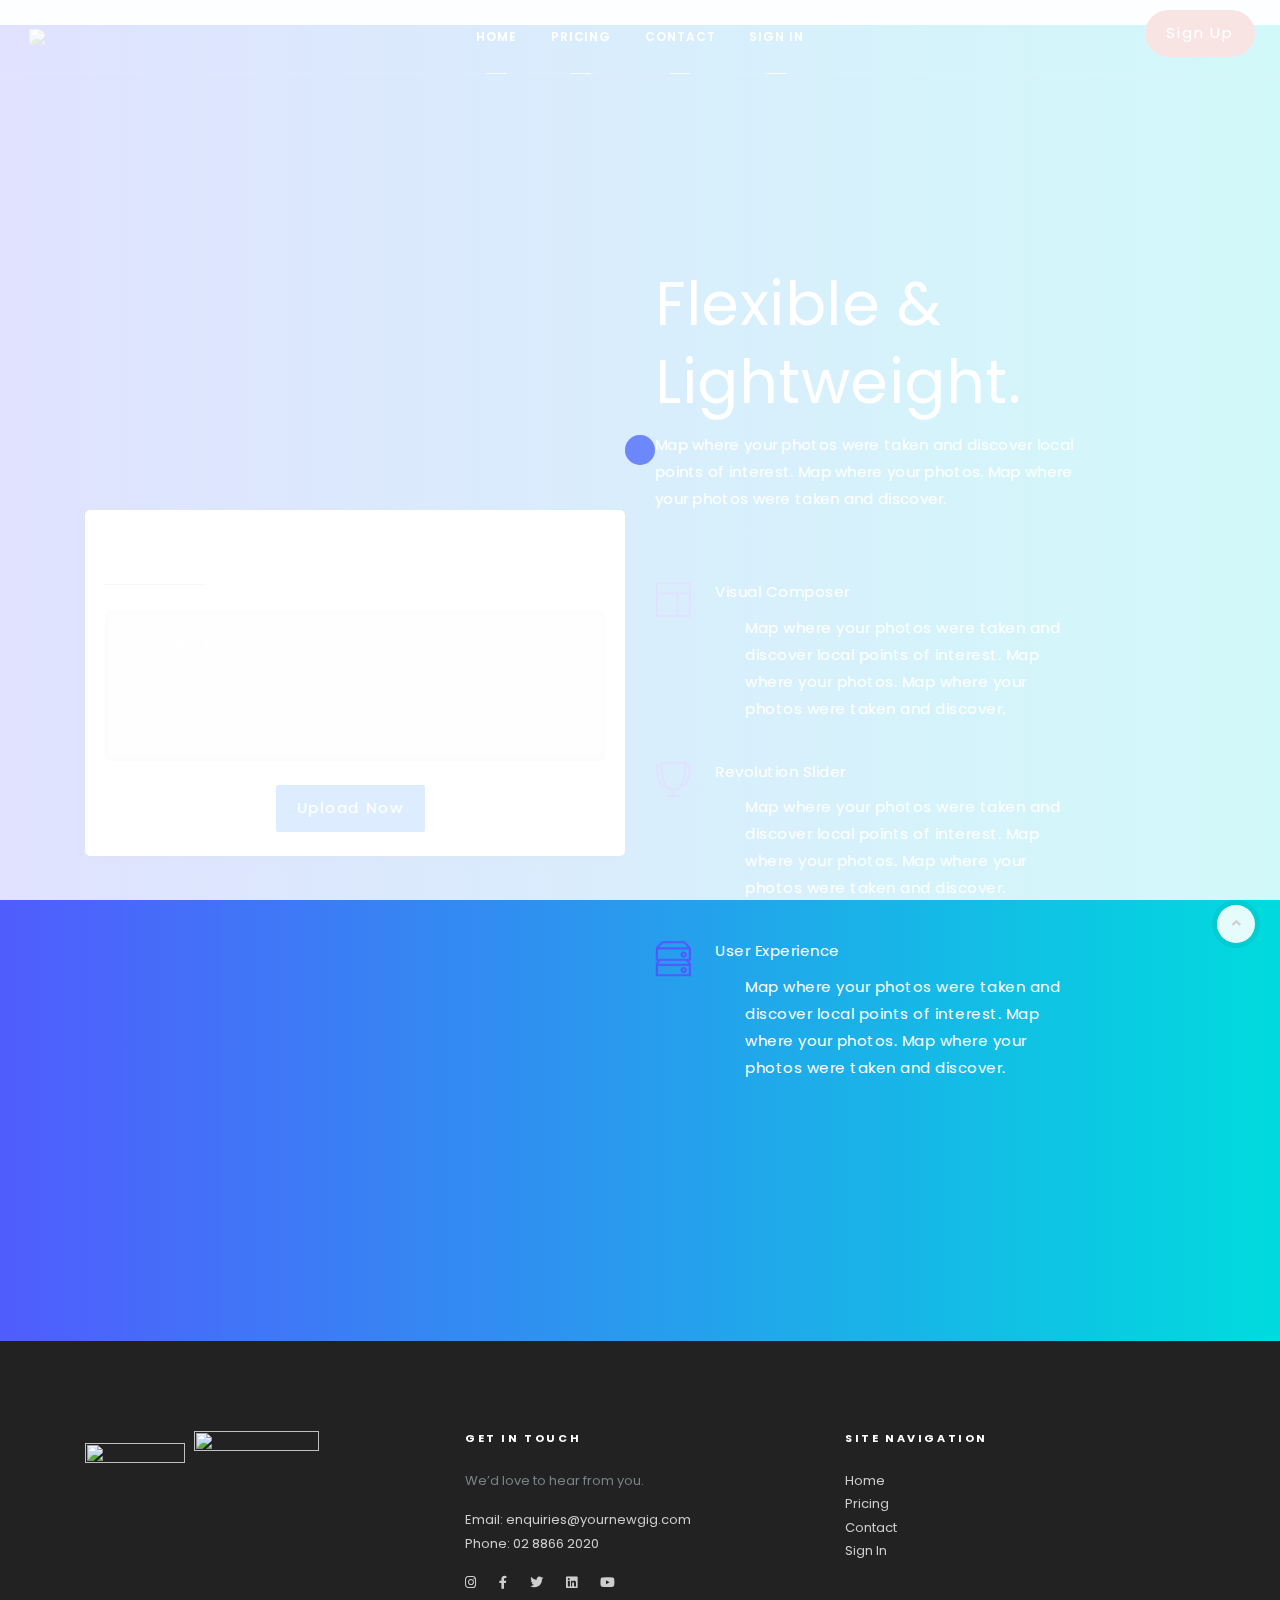
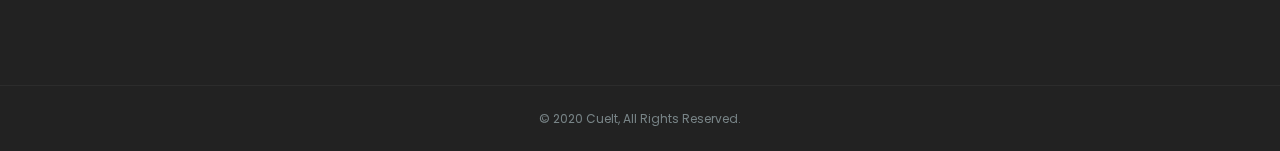
==== commit 8b47d482: "Test" ====
--- a/app.html
+++ b/app.html
@@ -67,87 +67,127 @@
     </div>
   </div>
 </header>
-
+<br/>
 <!-- END Header--> 
-
-<!-- Wrapper-->
-<div class="wrapper">
-<!-- Hero-->
-<section class="module-cover parallax fullscreen text-center" data-jarallax-video="https://vimeo.com/284663452" data-overlay="0.45">
+<div class="wrapper"></div>
+
+
+
+
+<section class="module-cover parallax" data-background="assets/images/module-10.jpg" data-overlay="1" data-gradient="1">
   <div class="container">
-    <div class="row">
-      <div class="col-md-12">
-        <h1 class="m-b-20">Would you pay $10.00 for 10 hours work?<br>
-        </h1>
-            Lorem Ipsum
-        <p>
-		<br/>
-	    <br/>
-		</p>
-        <p><a class="btn btn-lg btn-circle btn-brand" href="https://app.yournewgig.com">Sign Up Now</a><a class="btn btn-lg btn-circle btn-outline-primary" href="corporate">For ORGANISATIONS</a></p>
-      </div>
-    </div>
+      <div class="row align-items-center">
+          <div class="col-lg-6">
+            
+            <div class="card">
+              <div class="card-header">
+                  <h5>File Upload</h5>
+              </div>
+              <div class="card-block">
+                  <form action="#" class="dropzone dz-clickable">
+                      <div class="dz-default dz-message"><span>Drop files here to upload</span></div>
+                  </form>
+                  <div class="text-center m-t-20">
+                      <button class="btn btn-primary">Upload Now</button>
+                  </div>
+            </div>
+          </div>
+        </div>
+        
+          <div class="col-lg-5 ">
+              <h2>Flexible & Lightweight.</h2>
+              <p class="lead">Map where your photos were taken and discover local points of interest. Map where your photos. Map where your photos were taken and discover.</p>
+              <div class="space" data-MY="50px"></div>
+              <div class="icon-box icon-box-left">
+                  <div class="icon-box-icon"><span class="ti-layout"></span></div>
+                  <div class="icon-box-title">
+                      <h6>Visual Composer</h6>
+                  </div>
+                  <div class="icon-box-content">
+                      <p>Map where your photos were taken and discover local points of interest. Map where your photos. Map where your photos were taken and discover.</p>
+                  </div>
+              </div>
+              <div class="icon-box icon-box-left">
+                  <div class="icon-box-icon"><span class="ti-cup"></span></div>
+                  <div class="icon-box-title">
+                      <h6>Revolution Slider</h6>
+                  </div>
+                  <div class="icon-box-content">
+                      <p>Map where your photos were taken and discover local points of interest. Map where your photos. Map where your photos were taken and discover.</p>
+                  </div>
+              </div>
+              <div class="icon-box icon-box-left">
+                  <div class="icon-box-icon"><span class="ti-harddrives"></span></div>
+                  <div class="icon-box-title">
+                      <h6>User Experience</h6>
+                  </div>
+                  <div class="icon-box-content">
+                      <p>Map where your photos were taken and discover local points of interest. Map where your photos. Map where your photos were taken and discover.</p>
+                  </div>
+              </div>
+          </div>
+      </div>
   </div>
 </section>
-<!-- Hero end--> 
+<!-- Alt Services end-->
+
+</div>
 
 <!-- Footer -->
 
 <footer class="footer">
-<div class="footer-widgets">
-<div class="container">
-<div class="row">
-<div class="col-md-4"> 
-  <!-- Text widget-->
-  <aside class="widget"> <img src="images/about/Screen Shot 2018-07-17 at 5.19.13 pm.png" href="about" height=100 width=100> &nbsp; <img src="images/brand/2018 Corporate Small Print.jpg" href="about" height=125 width=125> </aside>
-</div>
-<a class="scroll-top" href="#top"><i class="fas fa-angle-up"></i></a> 
-
-<!-- Footer Contact-->
-
-<div class="col-md-4">
+  <div class="footer-widgets">
+  <div class="container">
+  <div class="row">
+  <div class="col-md-4"> 
+    <!-- Text widget-->
+    <aside class="widget"> <img src="images/about/Screen Shot 2018-07-17 at 5.19.13 pm.png" href="about" height=100 width=100> &nbsp; <img src="images/brand/2018 Corporate Small Print.jpg" href="about" height=125 width=125> </aside>
+  </div>
+  <a class="scroll-top" href="#top"><i class="fas fa-angle-up"></i></a> 
+  
+  <!-- Footer Contact-->
+  
+  <div class="col-md-4">
+    <aside class="widget widget-text">
+      <div class="widget-title">
+        <h6>GET IN TOUCH</h6>
+      </div>
+      <div class="textwidget">
+        <p>We’d love to hear from you.</p>
+        <p><a href=mailto:enquiries@yournewgig.com>Email: enquiries@yournewgig.com<a/><br>
+          <a href="tel:0288662020">Phone:&nbsp;02 8866 2020<a/><br>
+        </p>
+        <ul class="social-icons">
+          <li><a href="https://www.instagram.com/yournewgig/"><i class="fab fa-instagram"></i></a></li>
+          <li><a href="https://www.facebook.com/yournewgig/?hc_ref=OTHER"><i class="fab fa-facebook-f"></i></a></li>
+          <li><a href="https://twitter.com/yournewgigcom"><i class="fab fa-twitter"></i></a></li>
+          <li><a href="https://au.linkedin.com/company/yournewgig/"><i class="fab fa-linkedin"></i></a></li>
+          <li><a href="https://www.youtube.com/channel/UCNJpAPo3yw5QwBrjkdscDzg?view_as=subscriber"><i class="fab fa-youtube"></i> </a></li>
+        </ul>
+      </div>
+    </aside>
+  </div>
+  
+  <!-- Site Navigation-->
+  
+  <div class="col-md-4">
   <aside class="widget widget-text">
-    <div class="widget-title">
-      <h6>GET IN TOUCH</h6>
-    </div>
-    <div class="textwidget">
-      <p>We’d love to hear from you.</p>
-      <p><a href=mailto:enquiries@yournewgig.com>Email: enquiries@yournewgig.com<a/><br>
-        <a href="tel:0288662020">Phone:&nbsp;02 8866 2020<a/><br>
-      </p>
-      <ul class="social-icons">
-        <li><a href="https://www.instagram.com/yournewgig/"><i class="fab fa-instagram"></i></a></li>
-        <li><a href="https://www.facebook.com/yournewgig/?hc_ref=OTHER"><i class="fab fa-facebook-f"></i></a></li>
-        <li><a href="https://twitter.com/yournewgigcom"><i class="fab fa-twitter"></i></a></li>
-        <li><a href="https://au.linkedin.com/company/yournewgig/"><i class="fab fa-linkedin"></i></a></li>
-        <li><a href="https://www.youtube.com/channel/UCNJpAPo3yw5QwBrjkdscDzg?view_as=subscriber"><i class="fab fa-youtube"></i> </a></li>
-      </ul>
-    </div>
-  </aside>
-</div>
-
-<!-- Site Navigation-->
-
-<div class="col-md-4">
-<aside class="widget widget-text">
-<div class="widget-title">
-  <h6>SITE NAVIGATION</h6>
-</div>
-<div class="textwidget">
-  <ul>
-    <li><a href="privacy"><span class="menu-item-span">privacy Policy</span></a></li>
-    <li><a href="corporate-landing"><span class="menu-item-span">Organisations</span></a></li>
-    <li><a href="about"><span class="menu-item-span">About</span></a></li>
-    <li><a href="contact"><span class="menu-item-span">Contact</span></a></li>
-    <li><a href="courses"><span class="menu-item-span">Courses</span></a></li>
-    <li><a href="blog"><span class="menu-item-span">Blog</span></a></li>
-    <li><a href="faq"><span class="menu-item-span">FAQ's</span></a></li>
-  </ul>
-</div>
-</div>
-</div>
-</div>
-</div>
+  <div class="widget-title">
+    <h6>SITE NAVIGATION</h6>
+  </div>
+  <div class="textwidget">
+    <ul>
+      <li><a href="#"><span class="menu-item-span">Home</span></a></li>
+      <li><a href=""><span class="menu-item-span">Pricing</span></a></li>
+      <li><a href=""><span class="menu-item-span">Contact</span></a></li>
+      <li><a href="#"><span class="menu-item-span">Sign In</span></a></li>
+    </ul>
+  </div>
+  </div>
+  </div>
+  </div>
+  </div>
+  
 
 <!-- Copyright-->
 <div class="footer-bar">
@@ -155,7 +195,7 @@
     <div class="row">
       <div class="col-md-12">
         <div class="copyright">
-          <p>© 2018 Your New Gig, All Rights Reserved.</p>
+          <p>© 2020 CueIt, All Rights Reserved.</p>
         </div>
       </div>
     </div>
--- a/css/template.css
+++ b/css/template.css
@@ -3014,14 +3014,28 @@
 
 .btn-brand {
     color: #fff;
-    background-color: #F05766;
-    border-color: #F05766;
+    background-color: #dd6969;
 	max-height: 100%;
-	max width: 100%;
-}
+	max-width: 100%;
+}
+
+.btn-brand-nav {
+    color: #fff;
+    background-color: #dd6969;
+	width: 100%;
+    height: 60%;
+    padding-bottom: 10px;
+}
+
+.btn-brand-nav:hover {
+    color: #f0f0f0;
+    background-color: #505cfd;
+    border-color: #505cfd;
+}
+
 
 .btn-brand:hover {
-    color: #fff;
+    color: #f0f0f0;
     background-color: #505cfd;
     border-color: #505cfd;
 }
@@ -12354,6 +12368,7 @@
 
 .inner-nav > ul {
     height: 100%;
+    padding-top: 5;
     padding: 5;
     margin: 0;
 }
@@ -12496,7 +12511,7 @@
 }
 
 .header.header-transparent .inner-nav > ul > li > a:hover::after {
-    background: #A9A9A9;
+    background: #ffffff;
     margin-left: 0;
     width: 100%;
     left: 0;
@@ -12583,6 +12598,7 @@
     .header.header-transparent {
         background: #A9A9A9;
         border-bottom: 1px solid rgba(240, 240, 240, .8);
+        bottom: 10px;
     }
 
     .header .inner-brand,
@@ -14292,9 +14308,82 @@
 .inner-nav.onepage-nav ul li:last-child {
     position: absolute;
     right: 0px;
-    top: 2px;
-}
-
-.module-cover-blog {
-	height
-}
+    top: 10px;
+    bottom: 10px;
+}
+
+body {
+    background-color: #f2f7fb
+}
+
+.mt-100 {
+    margin-top: 100px
+}
+
+.card {
+    border-radius: 5px;
+    -webkit-box-shadow: 0 0 5px 0 rgba(43, 43, 43, .1), 0 11px 6px -7px rgba(43, 43, 43, .1);
+    box-shadow: 0 0 5px 0 rgba(43, 43, 43, .1), 0 11px 6px -7px rgba(43, 43, 43, .1);
+    border: none;
+    margin-bottom: 30px;
+    -webkit-transition: all .3s ease-in-out;
+    transition: all .3s ease-in-out
+}
+
+.card .card-header {
+    background-color: transparent;
+    border-bottom: none;
+    padding: 20px;
+    position: relative
+}
+
+.card .card-header h5:after {
+    content: "";
+    background-color: #d2d2d2;
+    width: 101px;
+    height: 1px;
+    position: absolute;
+    bottom: 6px;
+    left: 20px
+}
+
+.card .card-block {
+    padding: 1.25rem
+}
+
+.dropzone.dz-clickable {
+    cursor: pointer
+}
+
+.dropzone {
+    min-height: 150px;
+    border: 1px solid rgba(42, 42, 42, 0.05);
+    background: rgba(204, 204, 204, 0.15);
+    padding: 20px;
+    border-radius: 5px;
+    -webkit-box-shadow: inset 0 0 5px 0 rgba(43, 43, 43, 0.1);
+    box-shadow: inset 0 0 5px 0 rgba(43, 43, 43, 0.1)
+}
+
+.m-t-20 {
+    margin-top: 20px
+}
+
+.btn-primary,
+.sweet-alert button.confirm,
+.wizard>.actions a {
+    background-color: #4099ff;
+    border-color: #4099ff;
+    color: #fff;
+    cursor: pointer;
+    -webkit-transition: all ease-in .3s;
+    transition: all ease-in .3s
+}
+
+.btn {
+    border-radius: 2px;
+    text-transform: capitalize;
+    font-size: 15px;
+    padding: 10px 19px;
+    cursor: pointer
+}
